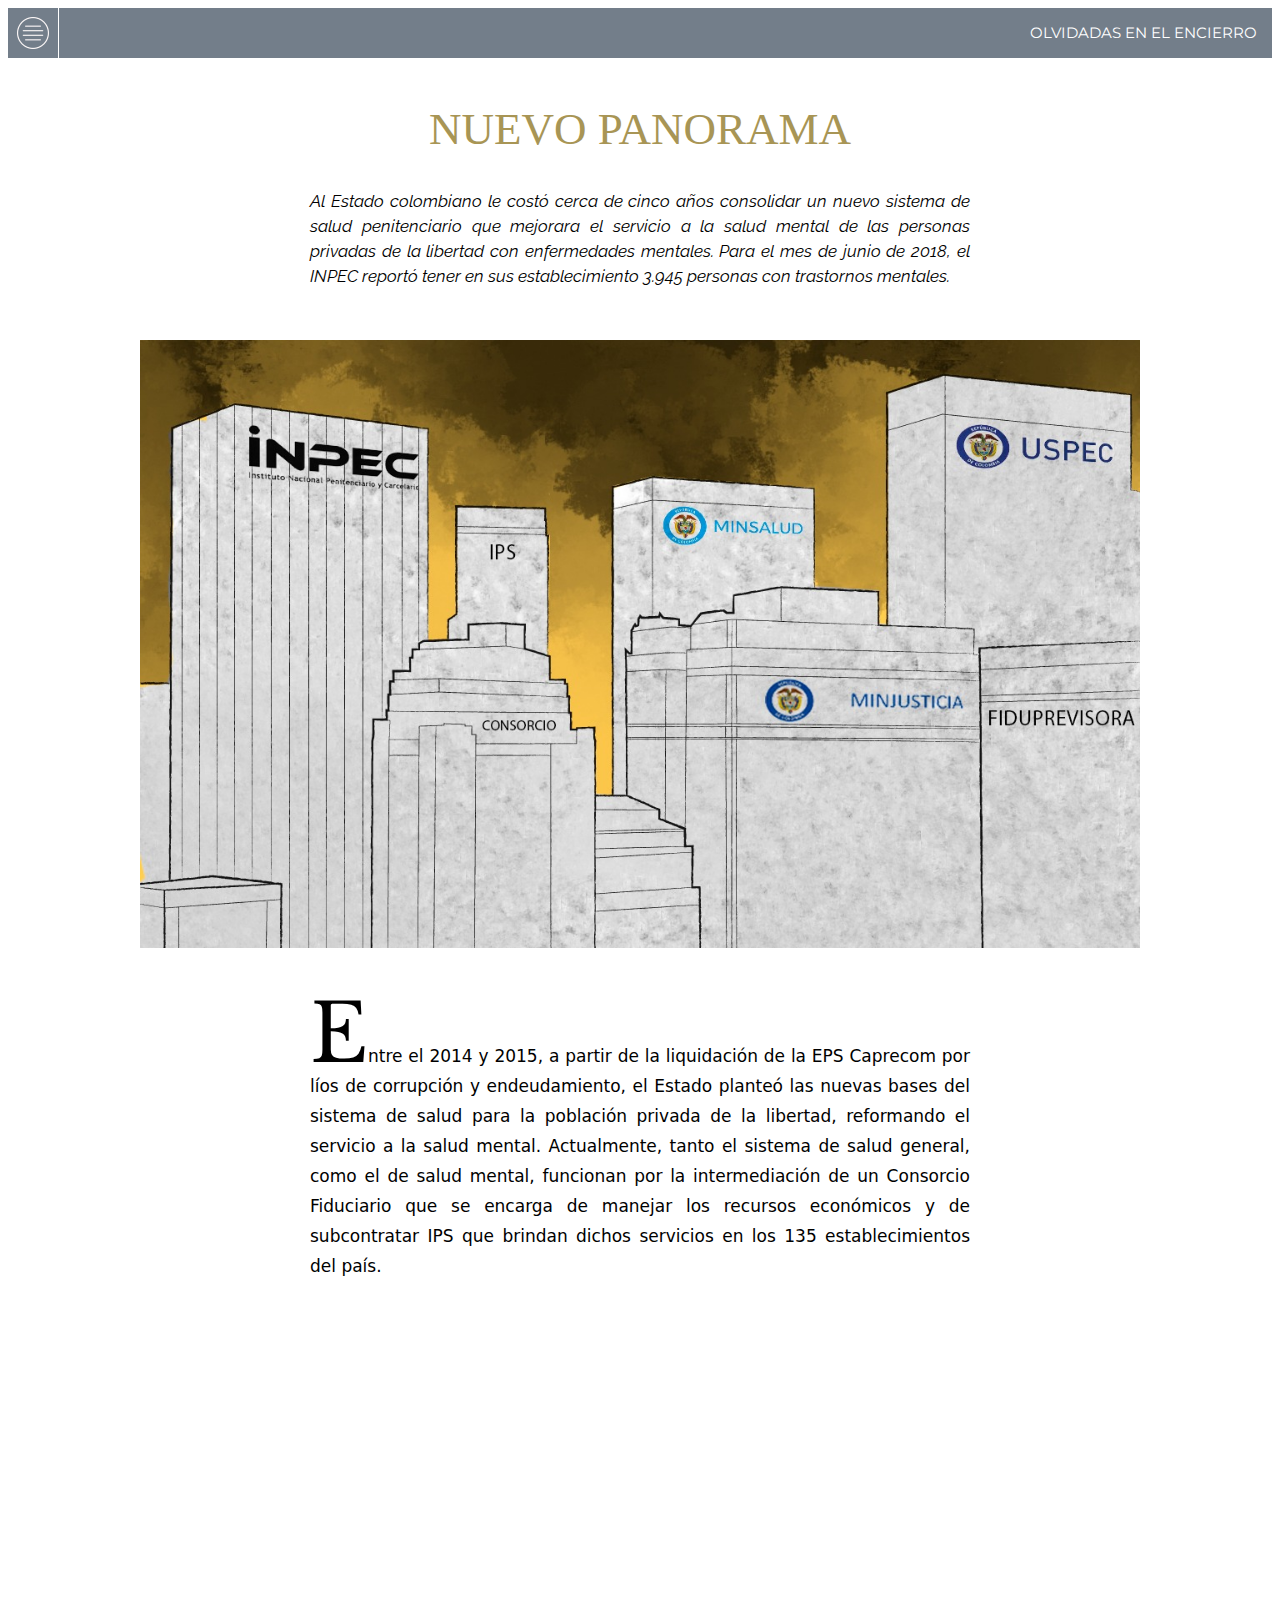
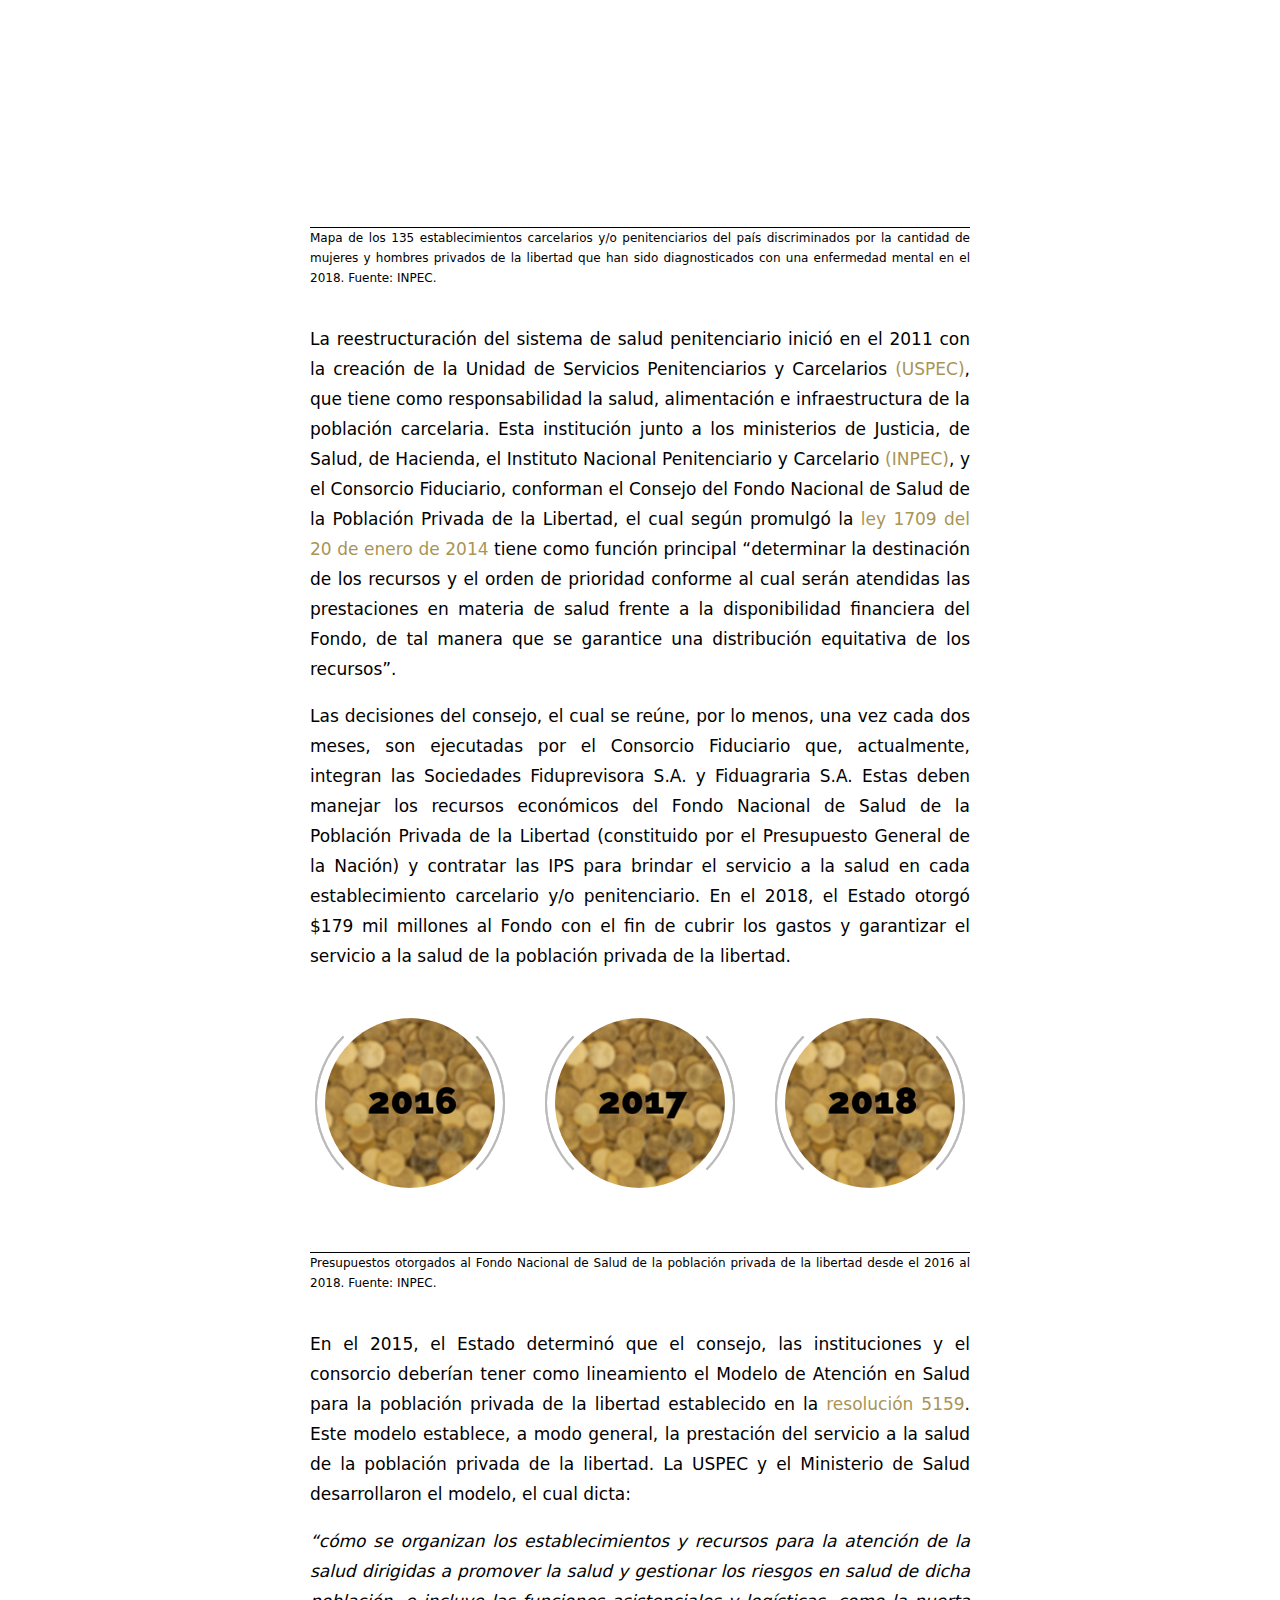
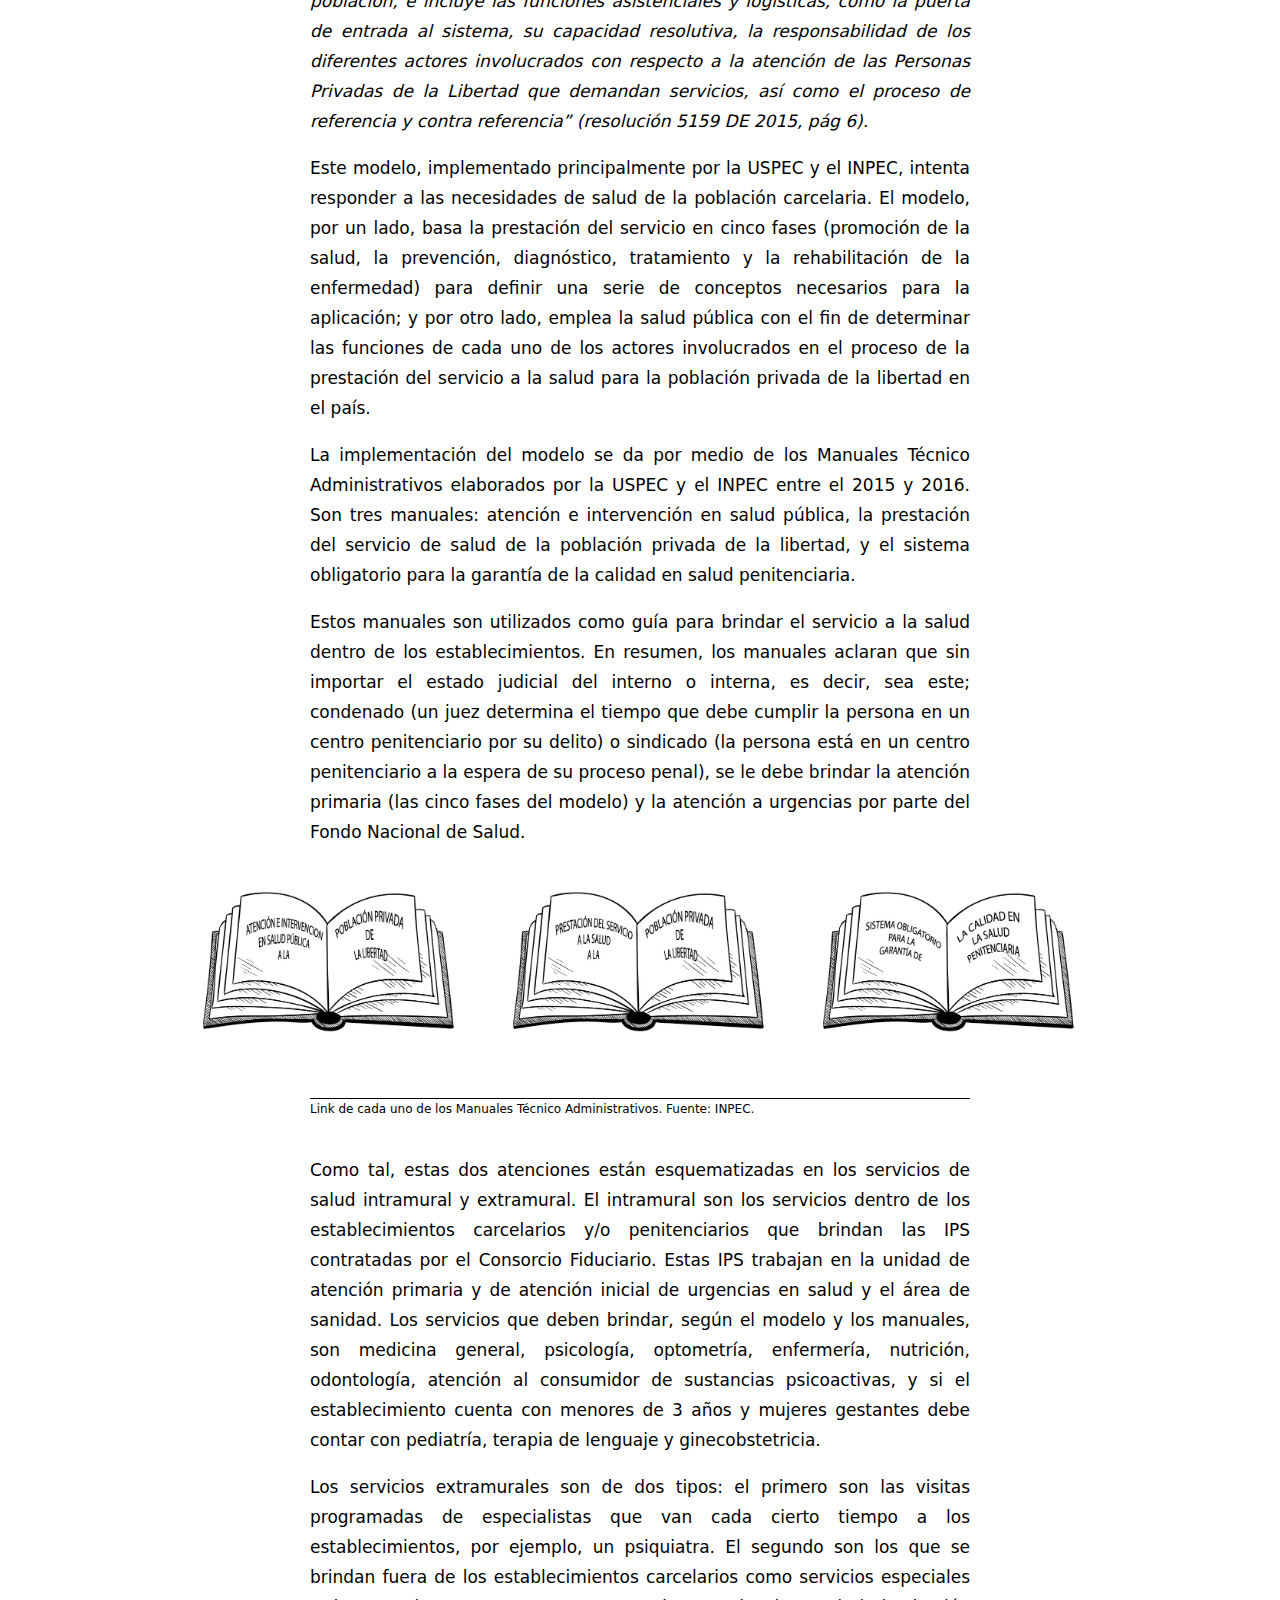
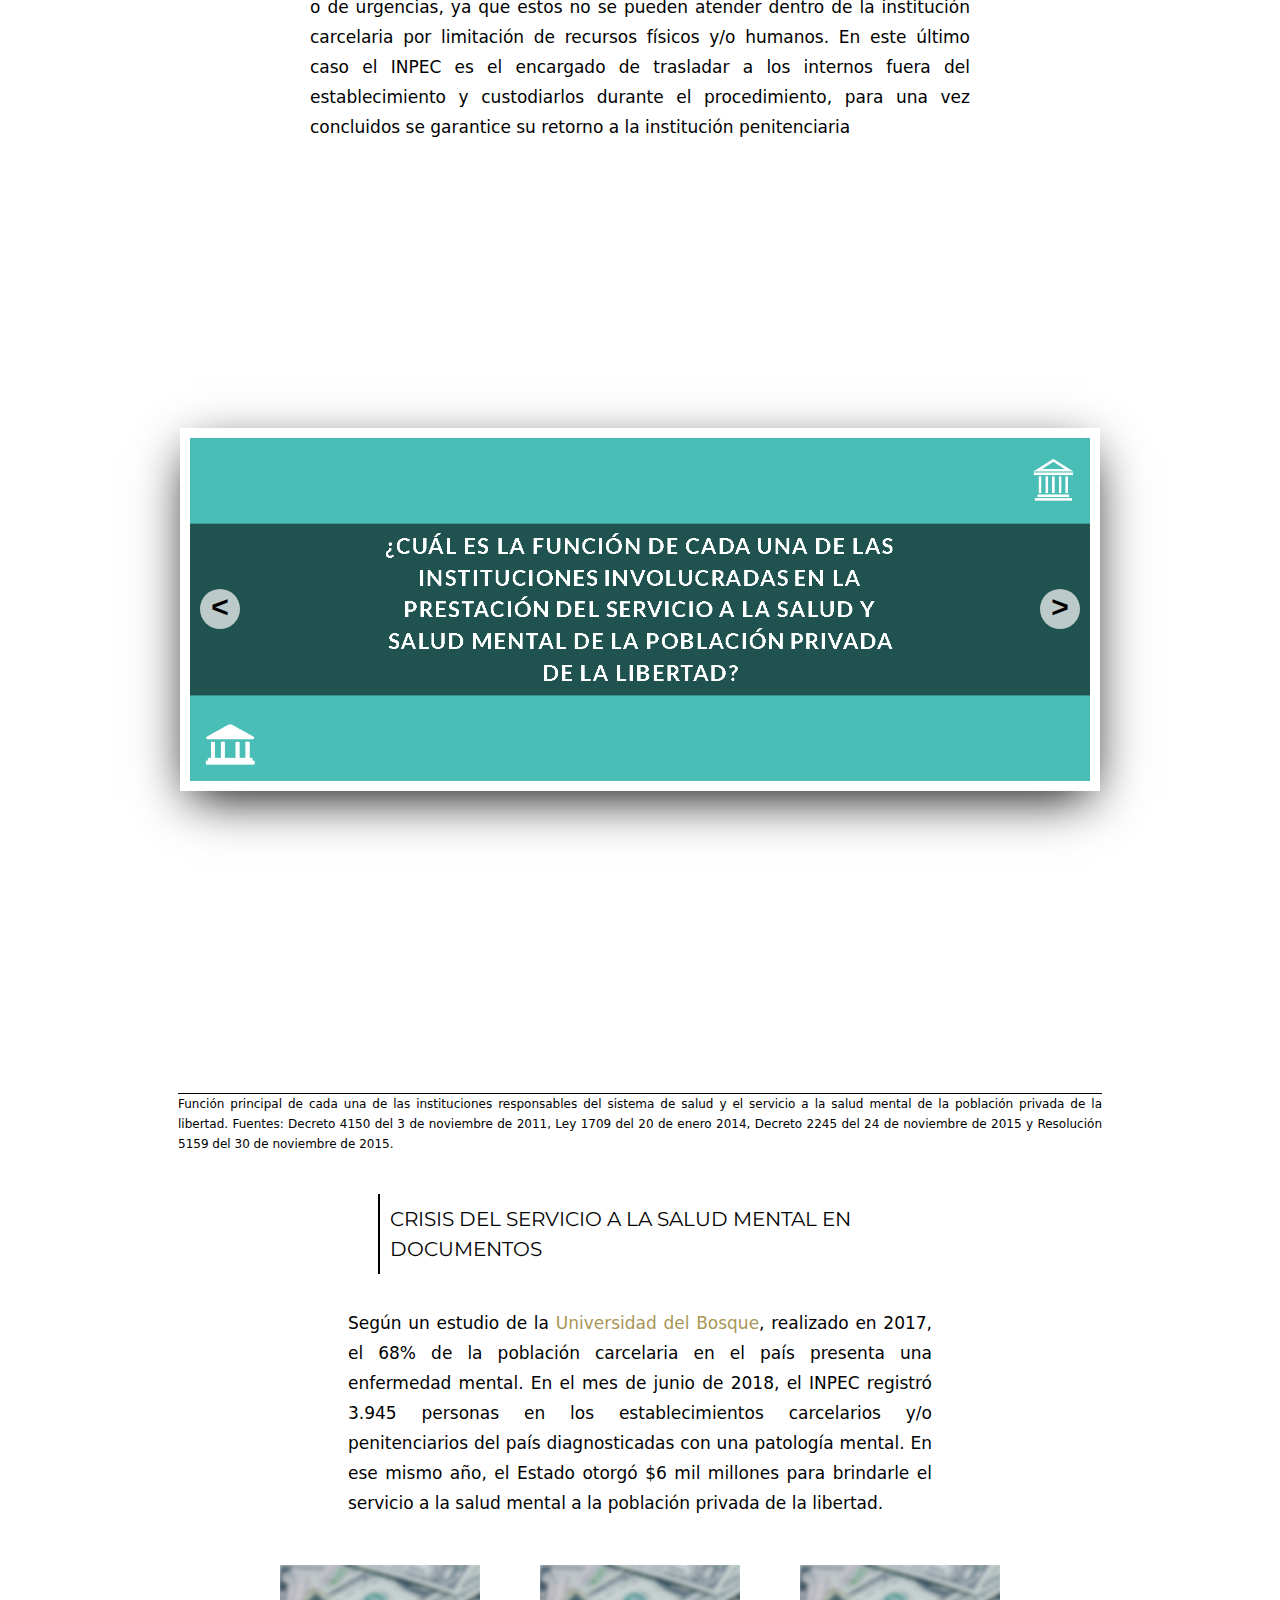
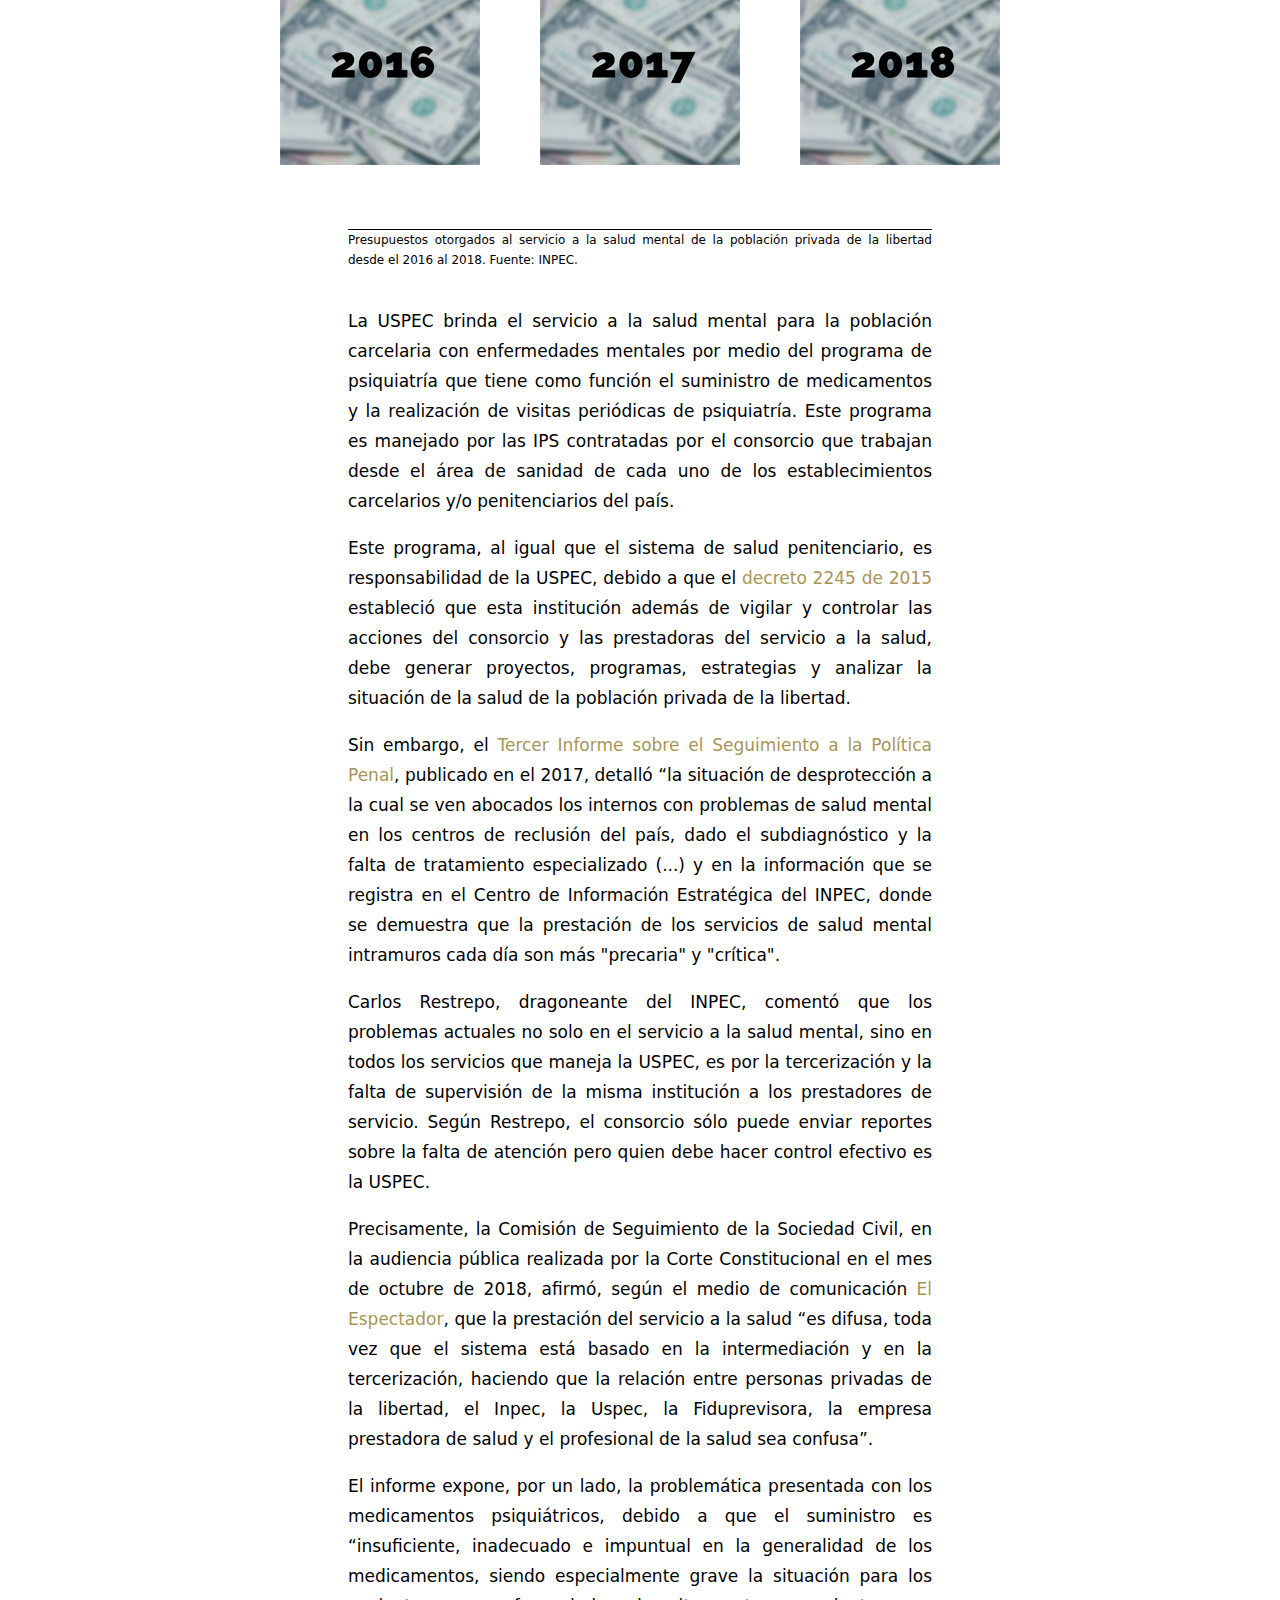
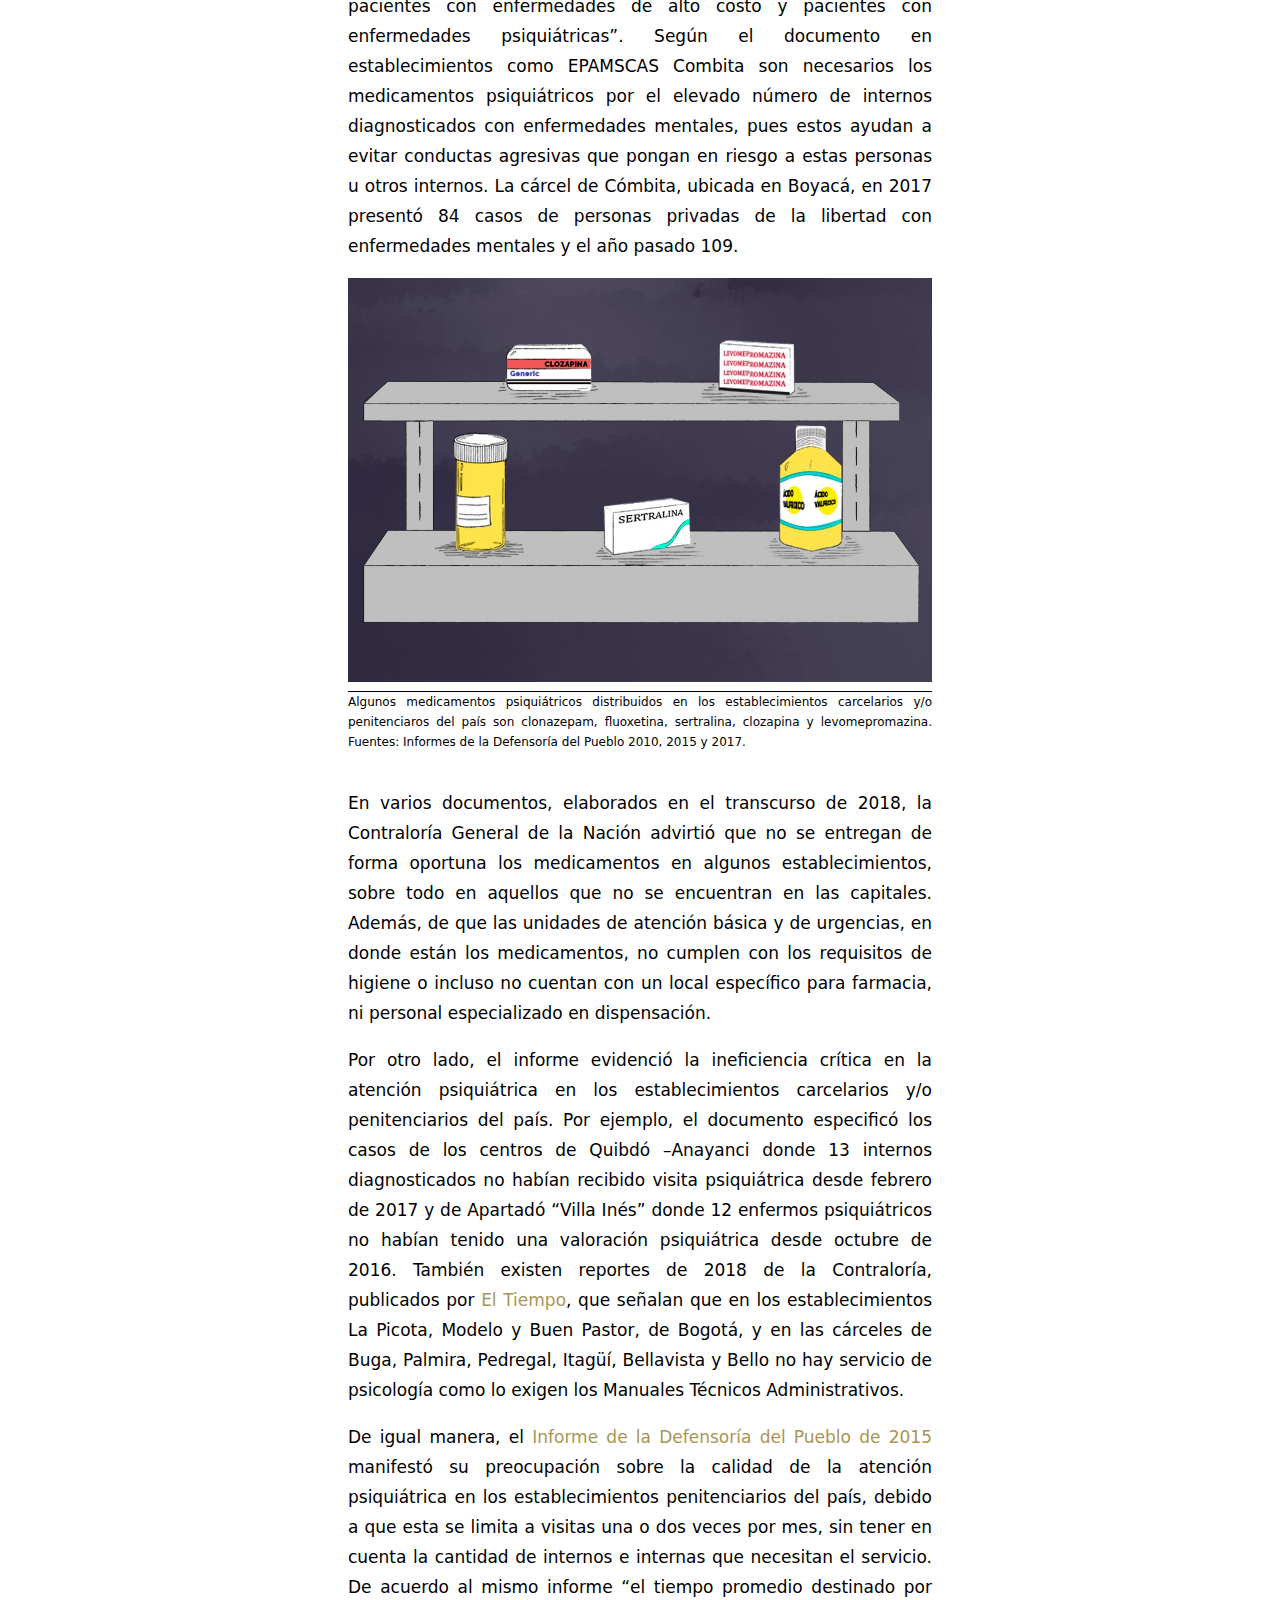
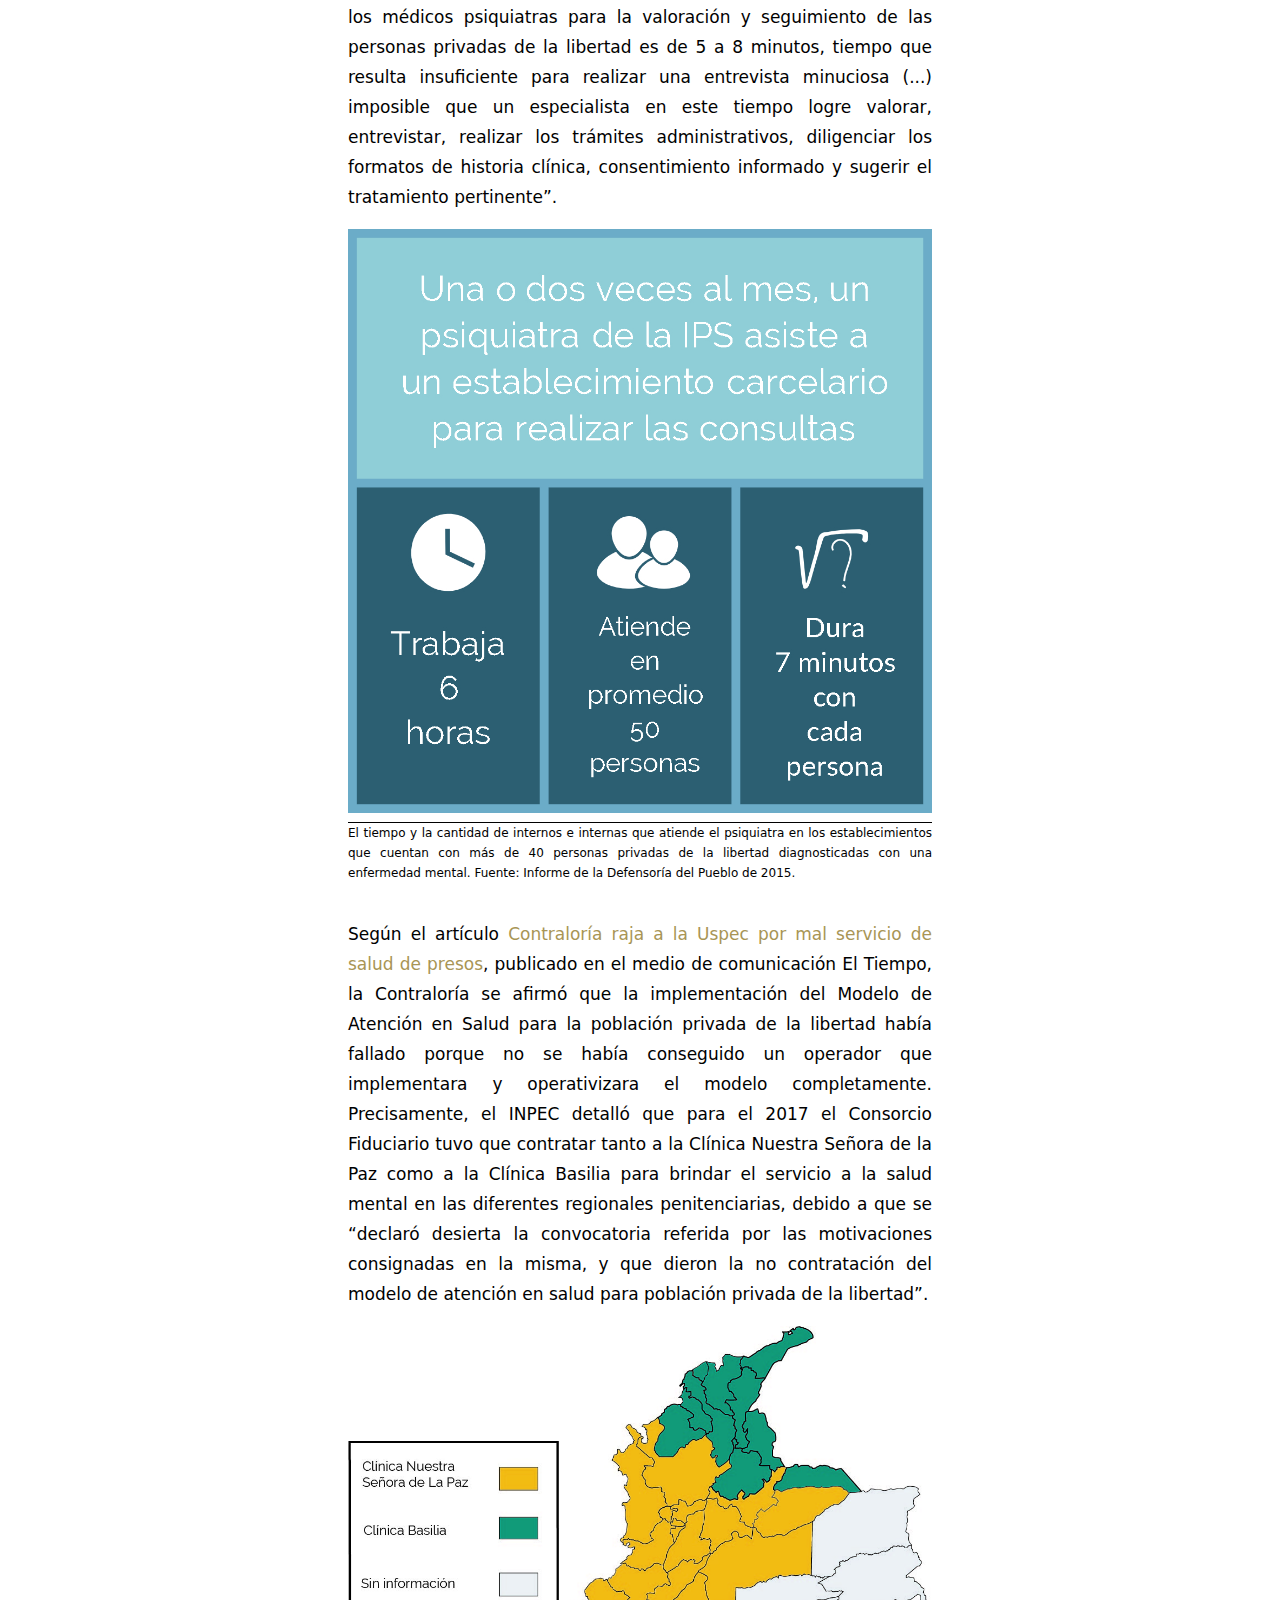
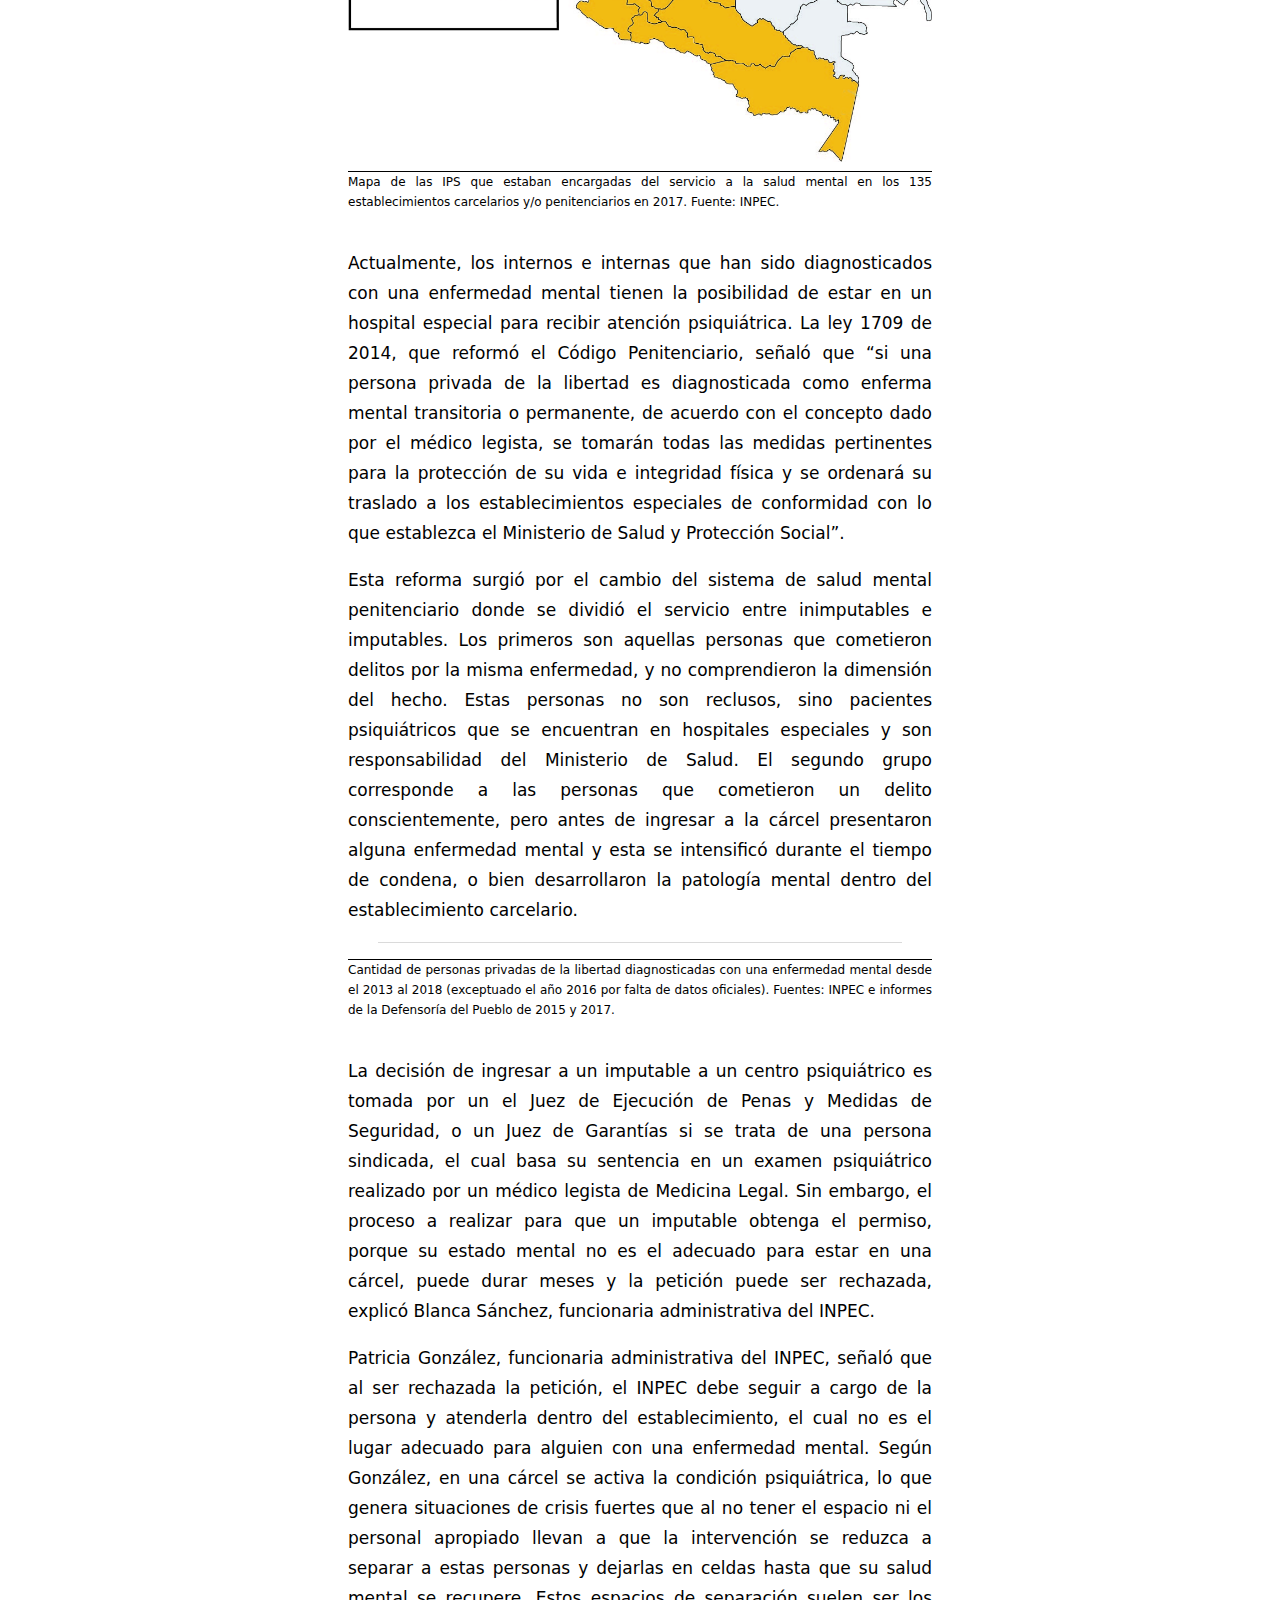
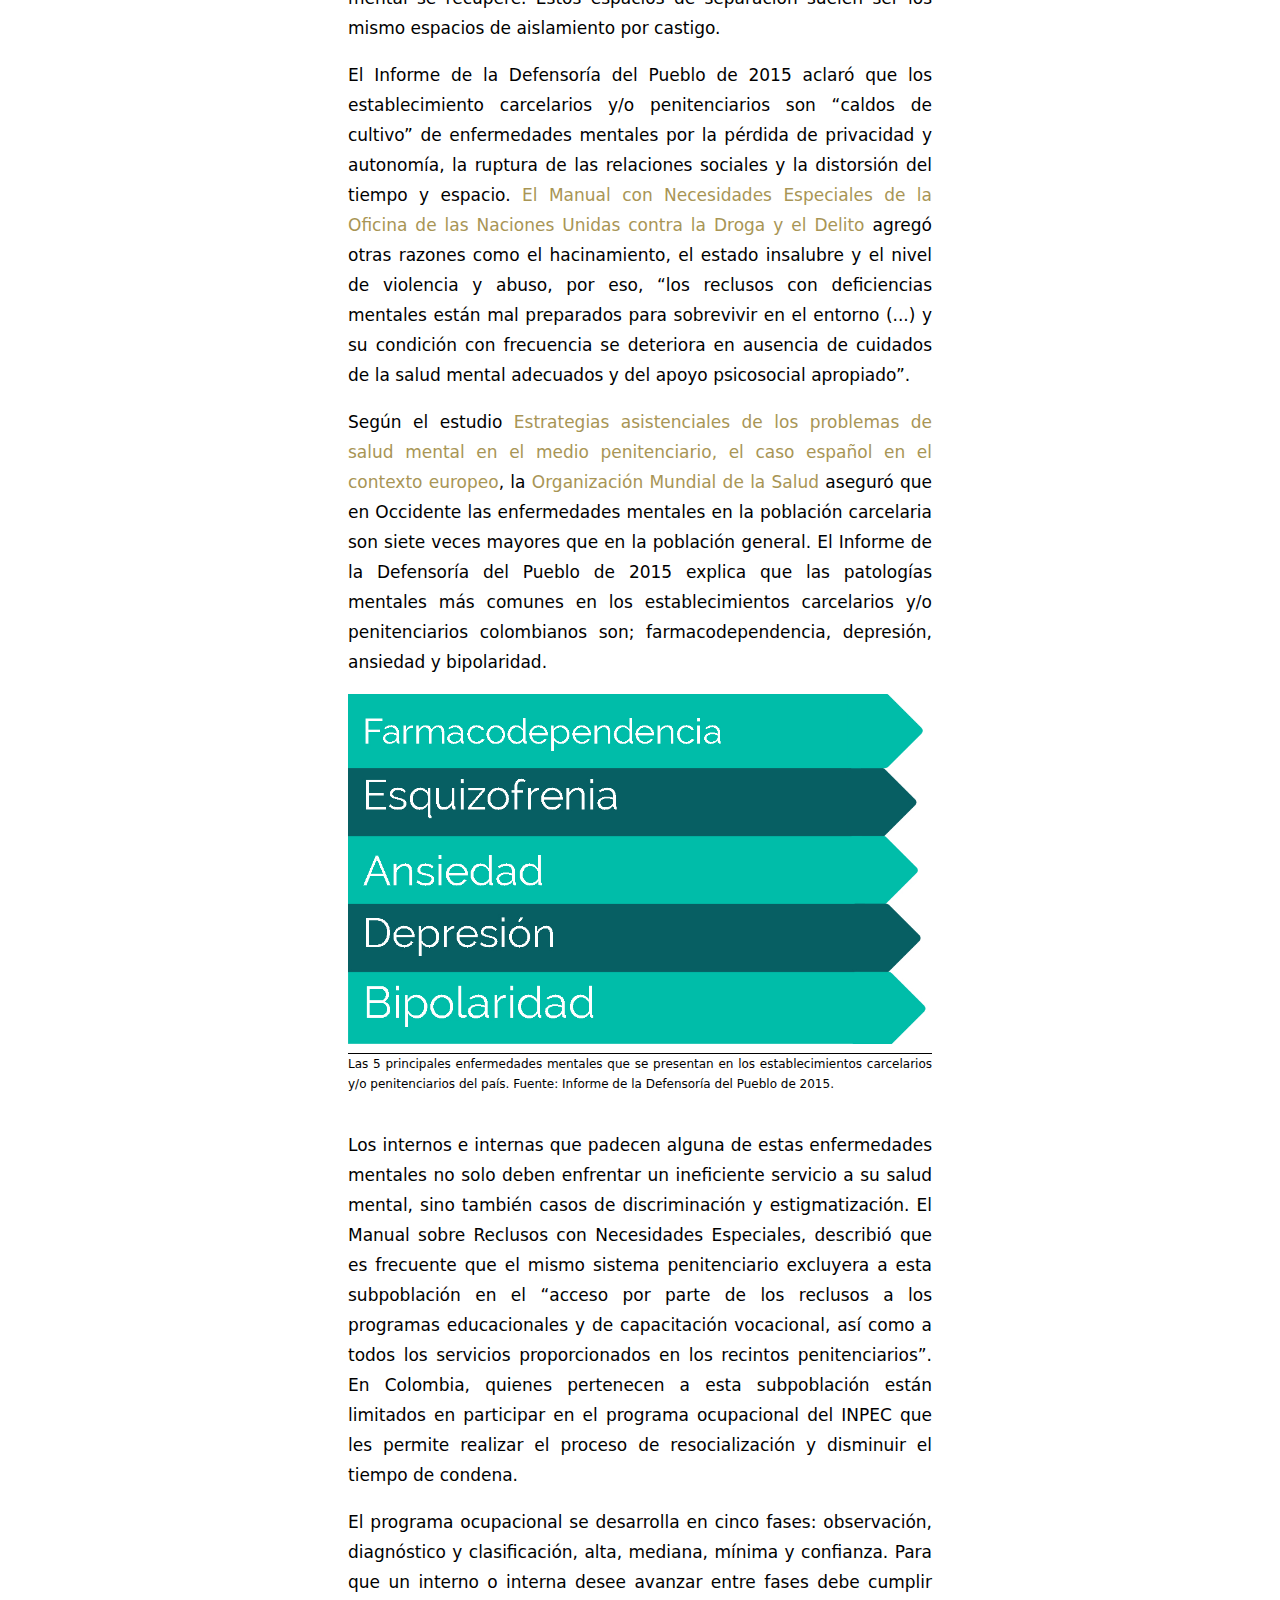
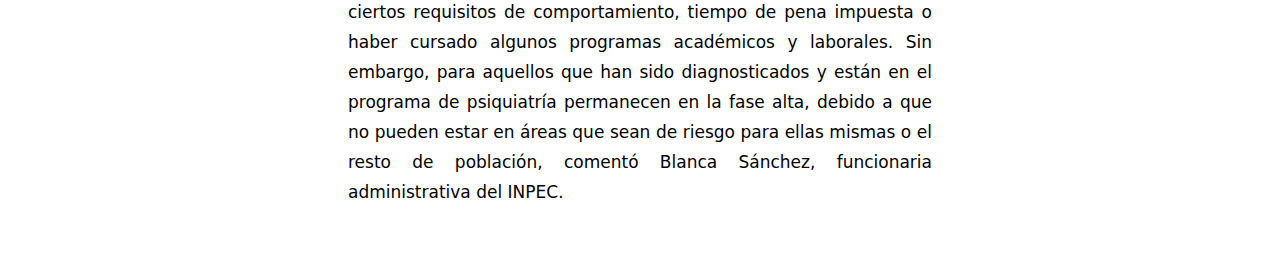
==== salud general.html @ 8229c2a4 "Tesis Ximena" ====
<!doctype html>
<html>
<head>
<script src="http://code.jquery.com/jquery-1.11.3.min.js"></script>
<link href="https://fonts.googleapis.com/css?family=Montserrat" rel="stylesheet">
<link href="https://fonts.googleapis.com/css?family=Lato" rel="stylesheet">
<link href="https://fonts.googleapis.com/css?family=Raleway" rel="stylesheet">
<link href="https://fonts.googleapis.com/css?family=Noto+Sans" rel="stylesheet">
<link href="https://fonts.googleapis.com/css?family=Libre+Baskerville" rel="stylesheet">
<meta charset="utf-8">
<meta name="viewport" content="width=device-width, initial-scale=1.0">

<title>salud general</title>
<style type="text/css">
.contenedor
{ width: 100%;
  max-width: 1000px;
  margin: 0 auto; 
	 }
	
header      
{ width: 100%;	
  background:#737E8A;}
	


#btn-menu 
{ display: none; }
	
header label 
{ display: block;
  width: 40px;
  height: 40px;
  padding: 5px; 
  border-right: 1px solid #fff;}
	
header label:hover 
{ cursor: pointer;
  background:rgba(0,0,0,0.3); }
	
.menu 
  { position: absolute; 
	background:#737E8A;
	width:99%;
	margin-left:-110%;
	transition: all 0.5s; }
	
 .menu ul
{   margin: 0;
	list-style: none;
	padding: 0;
    flex-direction: column;
	text-align:center;}
	
 .menu li a
  { font-family: 'Montserrat', sans-serif;
	font-size: 13px;
	display: block;
	text-align: justify;
	padding: 10px;
	color:#FFFFFF;
	text-decoration: none;
	border-top: 1px solid #fff;}
			
 #btn-menu:checked ~ .menu
  { margin: 0;}	
	
#titulo 
{ 
  font-family: 'Montserrat', sans-serif;
  font-size: 15px;
  float:right;
  padding: 15px;
}
	
	
#titulo_apartado {font-family: 'Noto Serif', serif;
	              font-size: 45px; 
	              color:#A89555;
	              text-align: center;
	              margin-top: 1em;
	              margin-left: 1em;
	              margin-right: 1em;
	             }	
	
#subtitulo {font-family: 'Montserrat', sans-serif;
	        font-size: 20px;
            text-align: left;
	        border-left: solid 2px ;
	        border-color: black;
	        padding: 10px;
	        margin-top: 2em;
	        margin-left: 10em;
	        margin-right: 10em;}
	
	
#lead { margin-top: 2em;
	   font-family: 'Raleway', sans-serif; 
	    text-align: justify;
	    font-size: 17px;
	    line-height: 25px;
	    margin-left: 10em;
	    margin-right: 10em; 
	    padding-bottom: 3em;}	
	
.parrafos { margin-top: 2em;
           font-family:Lucida Grande, Lucida Sans Unicode, Lucida Sans, DejaVu Sans, Verdana," sans-serif";
	       font-size: 17px;
		   text-align: justify;
	       line-height: 30px;
	       margin-left: 10em;
	       margin-right: 10em; }
	
	
p.primera-letra::first-letter { font-size: 80px; 
	                            font-family: 'Libre Baskerville', serif;
	                            line-height: 0; }
	
	
.pie_pagina { font-family:Lucida Grande, Lucida Sans Unicode, Lucida Sans, DejaVu Sans, Verdana," sans-serif";
	          font-size: 12px;
	          border-top:  solid 1px;
	          line-height: 20px;
	          margin-bottom: 3em;
	        }	
	
	
#fondo .contenedor { display: flex; justify-content: center; flex-wrap: wrap;}	
.fondo {
  position: relative;
  display: inline-block;
  margin: 20px;
  max-width: 190px;
  width: 100%;
  color: #bbb;
  font-size: 16px;
  box-shadow: none !important;
  -webkit-transform: translateZ(0);
  transform: translateZ(0);
}

.fondo *,
.fondo:before,
.fondo:after {
  -webkit-box-sizing: border-box;
  box-sizing: border-box;
  -webkit-transition: all 0.3s linear;
  transition: all 0.3s linear;
}

.fondo:before,
.fondo:after {
  -webkit-box-sizing: border-box;
  box-sizing: border-box;
  border-radius: 50%;
  content: '';
  position: absolute;
  top: 0px;
  bottom: 0px;
  left: 0px;
  right: 0px;
  z-index: -1;
  border: 2px solid #bbb;
  border-color: transparent #bbb;
}

.fondo img {
  max-width: 100%;
  backface-visibility: hidden;
  vertical-align: top;
  border-radius: 50%;
  padding: 10px;
}

.fondo figcaption {
  position: absolute;
  top: 5px;
  bottom: 5px;
  left: 5px;
  right: 5px;
  opacity: 0;
  background-color: rgba(0, 0, 0, 0.9);
  border-radius: 50%;
}

.fondo i {
  position: absolute;
  top: 50%;
  left: 50%;
  -webkit-transform: translate(-50%, -50%);
  transform: translate(-50%, -50%);
  font-size: 4em;
  z-index: 1;
}

.fondo a {
  position: absolute;
  top: 0;
  bottom: 0;
  left: 0;
  right: 0;
  z-index: 1;
}

.fondo:hover figcaption,
.fondo.hover figcaption {
  opacity: 1;
  -webkit-transform: translateX(0);
  transform: translateX(0);
}

.fondo:hover:before,
.fondo.hover:before,
.fondo:hover:after,
.fondo.hover:after {
  border-width: 10px;
}

.fondo:hover:before,
.fondo.hover:before {
  -webkit-transform: rotate(45deg);
  transform: rotate(45deg);
}

.fondo:hover:after,
.fondo.hover:after {
  -webkit-transform: rotate(-45deg);
  transform: rotate(-45deg);
}
	
	
#manuales .contenedor { display: flex; justify-content: center; flex-wrap: wrap;}
#manuales article { margin: 15px;}	
#manuales img { width: 100%; max-width: 280px;}	
	
#salud .contenedor { display: flex; justify-content: center; flex-wrap: wrap;}
#salud article { margin: 15px;}		
	
	
#salud_2016 { width: 200px;
              height: 200px;
	          margin: 15px;
              background: url("Imagenes/salud general/presupuesto_salud_2016_1.jpg") ;}
              #salud_2016:hover { background: url("Imagenes/salud general/presupuesto_salud_2016_2.jpg");}

#salud_2017 { width: 200px;
              height: 200px;
	          margin: 15px;
              background: url("Imagenes/salud general/presupuesto_salud_2017_1.jpg") ;}
              #salud_2017:hover { background: url("Imagenes/salud general/presupuesto_salud_2017_2.jpg");}	
	
#salud_2018 { width: 200px;
              height: 200px;
	          margin: 15px;
              background: url("Imagenes/salud general/presupuesto_salud_2018_1.jpg") ;}
              #salud_2018:hover { background: url("Imagenes/salud general/presupuesto_salud_2018_2.jpg");}	





.c-slider { box-sizing: border-box;
  display: flex;
  min-height: 100vh;
  
}

.contenedor-slider {
  margin: auto;
  width: 85%;
  max-width: 900px;
  position: relative;
  overflow: hidden;
  box-shadow: 0 0 0 10px #fff,
 0 15px 50px;
}

.slider {
  display: flex;
  width: 700%;
}

.slider__section {
  width: 100%;
}

.slider__img {
  display: block;
  width: 100%;
  height: 100%;
}

.btn-prev, .btn-next {
  width: 40px;
  height: 40px;
  background: rgba(255, 255, 255, 0.7);
  position: absolute;
  top: 50%;
  transform: translateY(-50%);
  line-height: 40px;
  font-size: 30px;
  font-weight: bold;
  text-align: center;
  border-radius: 50%;
  font-family: monospace;
  cursor: pointer;
}

.btn-prev:hover, .btn-next:hover {
  background: white;
}

.btn-prev {
  left: 10px;
}

.btn-next {
  right: 10px;
}	
	

@media (max-width:700px)
{
.menu { width:96%;}	
.menu li a { padding:6px;}
	
#titulo_apartado {margin-left: 2em;
	              margin-right: 2em;}
	
#subtitulo {margin-left: 2em;
	        margin-right: 2em;  
	       }	
	
#lead {margin-left: 3em;
	   margin-right: 3em;}	
	
.parrafos{margin-left: 3em;
	       margin-right: 3em;}	
	
	
	
}	
			
</style>		
</head>

	
	
	
	
	
<body>
<header> 
	
<div id="titulo"><a href="intro.html" style="color: white;	
  text-decoration: none;">OLVIDADAS EN EL ENCIERRO</a>
	</div>
<input type="checkbox" id="btn-menu">
 <label for="btn-menu"><img src="Imagenes/menu.png" style="margin-left: 4px; margin-top: 4px;"></label>	
 <nav class="menu">
	 <ul>
		 <li><a href="salud general.html">NUEVO PANORAMA</a></li>
		 <li><a href="salud pedregal.html">DOBLE CONDENA</a></li>
		 <li><a href="mujeres.html">“AQUÍ HAY SERES HUMANOS”</a></li> 
	</ul>	   
</nav>
</header>


<div class="contenedor">
	
<div id="titulo_apartado">
NUEVO PANORAMA
</div>	

	
<div id="lead">
<i> Al Estado colombiano le costó cerca de cinco años consolidar un nuevo sistema de salud penitenciario que mejorara el servicio a la salud mental de las personas privadas de la libertad con enfermedades mentales. Para el mes de junio de 2018, el INPEC reportó tener en sus establecimiento 3.945 personas con trastornos mentales.</i>	
</div>	

<img src="Imagenes/salud general/portada (2).jpeg" width="100%" style="margin-bottom: 3em;">
	
	
<div class="parrafos">
<p class="primera-letra">Entre el 2014 y 2015, a partir de la liquidación de la EPS Caprecom por líos de corrupción y endeudamiento, el Estado planteó las nuevas bases del sistema de salud para la población privada de la libertad, reformando el servicio a la salud mental. Actualmente, tanto el sistema de salud general, como el de salud mental, funcionan por la intermediación de un Consorcio Fiduciario que se encarga de manejar los recursos económicos y de subcontratar IPS que brindan dichos servicios en los 135 establecimientos del país.</p>


<iframe width="100%" height="520" frameborder="0" src="https://lauraximena2437.carto.com/builder/f542b5a4-943f-4fd4-b947-a4be7c03c995/embed" allowfullscreen webkitallowfullscreen mozallowfullscreen oallowfullscreen msallowfullscreen></iframe>

<div class="pie_pagina">
   Mapa de los 135 establecimientos carcelarios y/o penitenciarios del país discriminados por la cantidad de mujeres y hombres privados de la libertad que han sido diagnosticados con una enfermedad mental en el 2018. Fuente: INPEC.	
</div>

<p>La reestructuración del sistema de salud penitenciario inició en el 2011 con la creación de la Unidad de Servicios Penitenciarios y Carcelarios <a href="https://www.uspec.gov.co/" target="_blank" style="color: #A89555; text-decoration: none;" >(USPEC)</a>, que tiene como responsabilidad la salud, alimentación e infraestructura de la población carcelaria. Esta institución junto a los ministerios de Justicia, de Salud, de Hacienda, el Instituto Nacional Penitenciario y Carcelario <a href="http://www.inpec.gov.co/" target="_blank" style="color:#A89555; text-decoration: none;">(INPEC)</a>, y el Consorcio Fiduciario, conforman el Consejo del Fondo Nacional de Salud de la Población Privada de la Libertad, el cual según promulgó la <a href="http://www.funcionpublica.gov.co/eva/gestornormativo/norma.php?i=56484" target="_blank" style="color: #A89555; text-decoration: none;">ley 1709 del 20 de enero de 2014</a> tiene como función principal “determinar la destinación de los recursos y el orden de prioridad conforme al cual serán atendidas las prestaciones en materia de salud frente a la disponibilidad financiera del Fondo, de tal manera que se garantice una distribución equitativa de los recursos”.</p>
		
<p>Las decisiones del consejo, el cual se reúne, por lo menos, una vez cada dos meses, son ejecutadas por el Consorcio Fiduciario que, actualmente, integran las Sociedades Fiduprevisora S.A. y Fiduagraria S.A. Estas deben manejar los recursos económicos del Fondo Nacional de Salud de la Población Privada de la Libertad (constituido por el Presupuesto General de la Nación) y contratar las IPS para brindar el servicio a la salud en cada establecimiento carcelario y/o penitenciario. En el 2018, el Estado otorgó $179 mil millones al Fondo con el fin de cubrir los gastos y garantizar el servicio a la salud de la población privada de la libertad.</p>
</div>



<section id="fondo">
<div class="contenedor">
<figure class="fondo">
  <img src="Imagenes/salud general/presupuesto_fondo_2016_1.jpg" alt="sq-sample14" />
  <figcaption><img src="Imagenes/salud general/presupuesto_fondo_2016_2.jpg"></figcaption>
</figure>
<figure class="fondo"><img src="Imagenes/salud general/presupuesto_fondo_2017_1.jpg" alt="sq-sample19" />
  <figcaption><img src="Imagenes/salud general/presupuesto_fondo_2017_2.jpg"></figcaption>
</figure>
<figure class="fondo"><img src="Imagenes/salud general/presupuesto_fondo_2018_1.jpg" alt="sq-sample20" />
  <figcaption><img src="Imagenes/salud general/presupuesto_fondo_2018_2.jpg"></figcaption>
</figure>
</div>		
</section>	
																									
<div class="parrafos">
<div class="pie_pagina">
	Presupuestos otorgados al Fondo Nacional de Salud de la población privada de la libertad desde el 2016 al 2018. Fuente: INPEC.
</div>																									
																									
																										
																											
															
				
<p>En el 2015, el Estado determinó que el consejo, las instituciones y el consorcio deberían tener como lineamiento el Modelo de Atención en Salud para la población privada de la libertad establecido en la <a href="https://www.minsalud.gov.co/sites/rid/Lists/BibliotecaDigital/RIDE/DE/DIJ/resolucion-5159-de-2015.pdf" target="_blank" style="color: #A89555; text-decoration: none;">resolución 5159</a>. Este modelo establece, a modo general, la prestación del servicio a la salud de la población privada de la libertad. La USPEC y el Ministerio de Salud desarrollaron el modelo, el cual dicta:</p>	

<p><i>“cómo se organizan los establecimientos y recursos para la atención de la salud dirigidas a promover la salud y gestionar los riesgos en salud de dicha población, e incluye las funciones asistenciales y logísticas, como la puerta de entrada al sistema, su capacidad resolutiva, la responsabilidad de los diferentes actores involucrados con respecto a la atención de las Personas Privadas de la Libertad que demandan servicios, así como el proceso de referencia y contra referencia” (resolución 5159 DE 2015, pág 6).</i></p>
		

<p>Este modelo, implementado principalmente por la USPEC y el INPEC, intenta responder a las necesidades de salud de la población carcelaria. El modelo, por un lado, basa la prestación del servicio en cinco fases (promoción de la salud, la prevención, diagnóstico, tratamiento y la rehabilitación de la enfermedad) para definir una serie de conceptos necesarios para la aplicación; y por otro lado, emplea la salud pública con el fin de determinar las funciones de cada uno de los actores involucrados en el proceso de la prestación del servicio a la salud para la población privada de la libertad en el país.</p>	
	
<p>La implementación del modelo se da por medio de los Manuales Técnico Administrativos elaborados por la USPEC y el INPEC entre el 2015 y 2016. Son tres manuales: atención e intervención en salud pública, la prestación del servicio de salud de la población privada de la libertad, y el sistema obligatorio para la garantía de la calidad en salud penitenciaria.</p>	
	
<p>Estos manuales son utilizados como guía para brindar el servicio a la salud dentro de los establecimientos. En resumen, los manuales aclaran que sin importar el estado judicial del interno o interna, es decir, sea este; condenado (un juez determina el tiempo que debe cumplir la persona en un centro penitenciario por su delito) o sindicado (la persona está en un centro penitenciario a la espera de su proceso penal), se le debe brindar la atención primaria (las cinco fases del modelo) y la atención a urgencias por parte del Fondo Nacional de Salud.</p>	

</div>

<section id="manuales">
<div class="contenedor">
<article>
<a href="https://www.minsalud.gov.co/sites/rid/Lists/BibliotecaDigital/RIDE/INEC/IGUB/uspec-manual-tecnico-administrativo-servicio-salud.pdf" target="_blank"><img src="Imagenes/salud general/Manual 1.jpeg"></a>
</article>
<article>
<a href="https://www.minsalud.gov.co/sites/rid/Lists/BibliotecaDigital/RIDE/INEC/IGUB/uspec-manual-tecnico-atencion-salud-publica.pdf" target="_blank"><img src="Imagenes/salud general/Manual 2.jpeg"></a>
</article>
<article>
<a href="https://www.minsalud.gov.co/sites/rid/Lists/BibliotecaDigital/RIDE/INEC/IGUB/uspec-manual-tecnico-administrativo-sogc.pdf" target="_blank"><img src="Imagenes/salud general/Manual 3.jpeg"></a>		
</article>	
</div>		
</section>

<div class="parrafos">
<div class="pie_pagina">
	Link de cada uno de los Manuales Técnico Administrativos. Fuente: INPEC.
</div>

	
<p>Como tal, estas dos atenciones están esquematizadas en los servicios de salud intramural y extramural. El intramural son los servicios dentro de los establecimientos carcelarios y/o penitenciarios que brindan las IPS contratadas por el Consorcio Fiduciario. Estas IPS trabajan en la unidad de atención primaria y de atención inicial de urgencias en salud y el área de sanidad. Los servicios que deben brindar, según el modelo y los manuales, son medicina general, psicología, optometría, enfermería, nutrición, odontología, atención al consumidor de sustancias psicoactivas, y si el establecimiento cuenta con menores de 3 años y mujeres gestantes debe contar con pediatría, terapia de lenguaje y ginecobstetricia.</p>
	
<p>Los servicios extramurales son de dos tipos: el primero son las visitas programadas de especialistas que van cada cierto tiempo a los establecimientos, por ejemplo, un psiquiatra. El segundo son los que se brindan fuera de los establecimientos carcelarios como servicios especiales o de urgencias, ya que estos no se pueden atender dentro de la institución carcelaria por limitación de recursos físicos y/o humanos. En este último caso el INPEC es el encargado de trasladar a los internos fuera del establecimiento y custodiarlos durante el procedimiento, para una vez concluidos se garantice su retorno a la institución penitenciaria</p>	
</div>	
</div>


<div class="c-slider">
<div id="contenedor-slider" class="contenedor-slider">
 <div id="slider" class="slider">
    <section class="slider__section"><img src="Imagenes/salud general/1.jpg" class="slider__img"></section>
    <section class="slider__section"><img src="Imagenes/salud general/2.uspec.jpg" class="slider__img"></section>
    <section class="slider__section"><img src="Imagenes/salud general/3.inpec.jpg" class="slider__img"></section>
    <section class="slider__section"><img src="Imagenes/salud general/4.Salud.jpg" class="slider__img"></section>
    <section class="slider__section"><img src="Imagenes/salud general/5.justicia.jpg" class="slider__img"></section>
    <section class="slider__section"><img src="Imagenes/salud general/6.consorcio.jpg" class="slider__img"></section>
	<section class="slider__section"><img src="Imagenes/salud general/7.IPS.jpg" class="slider__img"></section> 
  </div>
  <div id="btn-prev" class="btn-prev">&#60;</div>
  <div id="btn-next" class="btn-next">&#62;</div>
 </div>
</div>


<div class="parrafos">
<div class="pie_pagina">
	Función principal de cada una de las instituciones responsables del sistema de salud y el servicio a la salud mental de la población privada de la libertad. Fuentes: Decreto 4150 del 3 de noviembre de 2011, Ley 1709 del 20 de enero 2014, Decreto 2245 del 24 de noviembre de 2015 y Resolución 5159 del 30 de noviembre de 2015.
</div>



<div class="contenedor">
<div id="subtitulo">
CRISIS DEL SERVICIO A LA SALUD MENTAL EN DOCUMENTOS
</div>
	
<div class="parrafos">
<p>Según un estudio de la <a href="https://revistas.juanncorpas.edu.co/index.php/cartacomunitaria/article/view/85/73"target="_blank" style="color: #A89555; text-decoration: none;">Universidad del Bosque</a>, realizado en 2017, el 68% de la población carcelaria en el país presenta una enfermedad mental. En el mes de junio de 2018, el INPEC registró 3.945 personas en los establecimientos carcelarios y/o penitenciarios del país diagnosticadas con una patología mental. En ese mismo año, el Estado otorgó $6 mil millones para brindarle el servicio a la salud mental a la población privada de la libertad.</p>
</div>

<section id="salud">
<div class="contenedor">
<article>	
<div id="salud_2016"></div>
</article>
<article>
<div id="salud_2017"></div>
</article>
<article>								
<div id="salud_2018"></div>	
</article>
</div>		
</section>

<div class="parrafos">
<div class="pie_pagina">
	Presupuestos otorgados al servicio a la salud mental de la población privada de la libertad desde el 2016 al 2018. Fuente: INPEC.
</div>

	
<p>La USPEC brinda el servicio a la salud mental para la población carcelaria con enfermedades mentales por medio del  programa de psiquiatría que tiene como función el suministro de medicamentos y la realización de visitas periódicas de psiquiatría. Este programa es manejado por las IPS contratadas por el consorcio que trabajan desde el área de sanidad de cada uno  de los establecimientos carcelarios y/o penitenciarios del país.</p>
	
<p>Este programa, al igual que el sistema de salud penitenciario, es responsabilidad de la USPEC, debido a que el <a href="https://www.minjusticia.gov.co/Portals/0/Ministerio/decreto%20unico/%23%20decretos/13.DECRETO%202245%20DEL%2024%20DE%20NOVIEMBRE%20DE%202015.pdf" target="_blank" style="color: #A89555; text-decoration: none;">decreto 2245 de 2015</a> estableció que esta institución además de vigilar y controlar las acciones del consorcio y las prestadoras del servicio a la salud, debe generar proyectos, programas, estrategias y analizar la situación de la salud de la población privada de la libertad.</p>
	
<p>Sin embargo, el <a href="http://www.inpec.gov.co/documents/20143/282221/Tercer+informe+Sentencia+T-762+del+2015.pdf/38322c1c-158b-e73a-738a-11a9719b6c6c" target="_blank" style="color: #A89555; text-decoration: none;">Tercer Informe sobre el Seguimiento a la Política Penal</a>, publicado en el 2017,  detalló “la situación de desprotección a la cual se ven abocados los internos con problemas de salud mental en los centros de reclusión del país, dado el subdiagnóstico y la falta de tratamiento especializado (...) y en la información que se registra en el Centro de Información Estratégica del INPEC, donde se demuestra que la prestación de los servicios de salud mental intramuros cada día son más "precaria" y "crítica".</p>	

<p>Carlos Restrepo, dragoneante del INPEC, comentó que los problemas actuales no solo en el servicio a la salud mental, sino en todos los servicios que maneja la USPEC, es por la tercerización y la falta de supervisión de la misma institución a los prestadores de servicio. Según Restrepo, el consorcio sólo puede enviar reportes sobre la falta de atención pero quien debe hacer control efectivo es la USPEC.</p>
	
<p>Precisamente, la Comisión de Seguimiento de la Sociedad Civil, en la audiencia pública realizada por la Corte Constitucional en el mes de octubre de 2018, afirmó, según el medio de comunicación <a href="https://www.elespectador.com/noticias/judicial/ministerio-de-justicia-reconoce-falta-de-recursos-para-solucionar-crisis-carcelaria-articulo-820094" target="_blank" style="color: #A89555; text-decoration: none;">El Espectador</a>, que la prestación del servicio a la salud “es difusa, toda vez que el sistema está basado en la intermediación y en la tercerización, haciendo que la relación entre personas privadas de la libertad, el Inpec, la Uspec, la Fiduprevisora, la empresa prestadora de salud y el profesional de la salud sea confusa”.</p>
	
<p>El informe expone, por un lado, la problemática presentada con los medicamentos psiquiátricos, debido a que el suministro es “insuficiente, inadecuado e impuntual en la generalidad de los medicamentos, siendo especialmente grave la situación para los pacientes con enfermedades de alto costo y pacientes con enfermedades psiquiátricas”. Según el documento en establecimientos como EPAMSCAS Combita son necesarios los medicamentos psiquiátricos por el elevado número de internos diagnosticados con enfermedades mentales, pues estos ayudan a evitar conductas agresivas que pongan en riesgo a estas personas u otros internos. La cárcel de Cómbita, ubicada en Boyacá, en 2017 presentó 84 casos de personas privadas de la libertad con enfermedades mentales y el año pasado 109.</p>	

<img src="Imagenes/salud general/Estante medicamentos.jpeg" width="100%">

<div class="pie_pagina">
Algunos medicamentos psiquiátricos distribuidos en los establecimientos carcelarios y/o penitenciaros del país son clonazepam, fluoxetina, sertralina, clozapina y levomepromazina. Fuentes: Informes de la Defensoría del Pueblo 2010, 2015 y 2017. 
</div>
	
<p>En varios documentos, elaborados en el transcurso de 2018, la Contraloría General de la Nación advirtió que no se entregan de forma oportuna los medicamentos en algunos establecimientos, sobre todo en aquellos que no se encuentran en las capitales. Además, de que las unidades de atención básica y de urgencias, en donde están los medicamentos, no cumplen con los requisitos de higiene o incluso no cuentan con un local específico para farmacia, ni personal especializado en dispensación.</p>
	
<p>Por otro lado, el informe evidenció la ineficiencia crítica en la atención psiquiátrica en los establecimientos carcelarios y/o penitenciarios del país. Por ejemplo, el documento especificó los casos de los centros de Quibdó –Anayanci donde 13 internos diagnosticados no habían recibido visita psiquiátrica desde febrero de 2017 y de Apartadó “Villa Inés” donde 12 enfermos psiquiátricos no habían tenido una valoración psiquiátrica desde octubre de 2016. También existen reportes de 2018 de la Contraloría, publicados por <a href="https://www.eltiempo.com/justicia/investigacion/contraloria-raja-a-la-uspec-por-mal-servicio-de-salud-de-presos-168434" target="_blank" style="color: #A89555; text-decoration: none;">El Tiempo</a>, que señalan que en los establecimientos La Picota, Modelo y Buen Pastor, de Bogotá, y en las cárceles de Buga, Palmira, Pedregal, Itagüí, Bellavista y Bello no hay servicio de psicología como lo exigen los Manuales Técnicos Administrativos.</p>
	
<p>De igual manera, el <a href="http://www.defensoria.gov.co/public/pdf/01/Atencion-en-salud-mental-2015.pdf" target="_blank" style="color: #A89555; text-decoration: none;">Informe de la Defensoría del Pueblo de 2015</a> manifestó su preocupación sobre la calidad de la atención psiquiátrica en los establecimientos penitenciarios del país, debido a que esta se limita a visitas una o dos veces por mes, sin tener en cuenta la cantidad de internos e internas que necesitan el servicio. De acuerdo al mismo informe “el tiempo promedio destinado por los médicos psiquiatras para la valoración y seguimiento de las personas privadas de la libertad es de 5 a 8 minutos, tiempo que resulta insuficiente para realizar una entrevista minuciosa (...) imposible que un especialista en este tiempo logre valorar, entrevistar, realizar los trámites administrativos, diligenciar los formatos de historia clínica, consentimiento informado y sugerir el tratamiento pertinente”.</p>	

<img src="Imagenes/salud general/tiempo.jpg" width="100%">
	

<div class="pie_pagina">
	El tiempo y la cantidad de internos e internas que atiende el psiquiatra en los establecimientos que cuentan con más de 40 personas privadas de la libertad diagnosticadas con una enfermedad mental. Fuente: Informe de la Defensoría del Pueblo de 2015.
</div>	
	
<p>Según el artículo <a href="https://www.eltiempo.com/justicia/investigacion/contraloria-raja-a-la-uspec-por-mal-servicio-de-salud-de-presos-168434"target="_blank" style="color: #A89555; text-decoration: none;"> Contraloría raja a la Uspec por mal servicio de salud de presos</a>, publicado en el medio de comunicación El Tiempo, la Contraloría se afirmó que la implementación del Modelo de Atención en Salud para la población privada de la libertad había fallado porque no se había conseguido un operador que implementara y operativizara el modelo completamente. Precisamente, el INPEC detalló que para el 2017 el Consorcio Fiduciario tuvo que contratar tanto a la Clínica Nuestra Señora de la Paz como a la Clínica Basilia para brindar el servicio a la salud mental en las diferentes regionales penitenciarias, debido a que se “declaró desierta la convocatoria referida por las motivaciones consignadas en la misma, y que dieron la no contratación del modelo de atención en salud para población privada de la libertad”.</p>

<img src="Imagenes/salud general/mapa ips.jpg" width="100%">
	
<div class="pie_pagina">
	Mapa de las IPS que estaban encargadas del servicio a la salud mental en los 135 establecimientos carcelarios y/o penitenciarios en 2017. Fuente: INPEC.
</div>
	
<p>Actualmente, los internos e internas que han sido diagnosticados con una enfermedad mental tienen la posibilidad de estar en un hospital especial para recibir atención psiquiátrica. La ley 1709 de 2014, que reformó el Código Penitenciario, señaló que “si una persona privada de la libertad es diagnosticada como enferma mental transitoria o permanente, de acuerdo con el concepto dado por el médico legista, se tomarán todas las medidas pertinentes para la protección de su vida e integridad física y se ordenará su traslado a los establecimientos especiales de conformidad con lo que establezca el Ministerio de Salud y Protección Social”.</p>
	
<p>Esta reforma surgió por el cambio del sistema de salud mental penitenciario donde se dividió el servicio entre inimputables e imputables. Los primeros son aquellas personas que cometieron delitos por la misma enfermedad, y no comprendieron la dimensión del hecho. Estas personas no son reclusos, sino pacientes psiquiátricos que se encuentran en hospitales especiales y son responsabilidad del Ministerio de Salud. El segundo grupo corresponde a las personas que cometieron un delito conscientemente, pero antes de ingresar a la cárcel presentaron alguna enfermedad mental y esta se intensificó durante el tiempo de condena, o bien desarrollaron la patología mental dentro del establecimiento carcelario.</p>	

<div class="infogram-embed" data-id="b49e2fc5-abc1-4405-8987-c4e943c3c6d8" data-type="interactive" data-title="personas"></div><script>!function(e,t,s,i){var n="InfogramEmbeds",o=e.getElementsByTagName("script")[0],d=/^http:/.test(e.location)?"http:":"https:";if(/^\/{2}/.test(i)&&(i=d+i),window[n]&&window[n].initialized)window[n].process&&window[n].process();else if(!e.getElementById(s)){var r=e.createElement("script");r.async=1,r.id=s,r.src=i,o.parentNode.insertBefore(r,o)}}(document,0,"infogram-async","https://e.infogram.com/js/dist/embed-loader-min.js");</script><div style="padding:8px 0;font-family:Arial!important;font-size:13px!important;line-height:15px!important;text-align:center;border-top:1px solid #dadada;margin:0 30px"></div>

<div class="pie_pagina">
	Cantidad de personas privadas de la libertad diagnosticadas con una enfermedad mental desde el 2013 al 2018 (exceptuado el año 2016 por falta de datos oficiales). Fuentes: INPEC e informes de la Defensoría del Pueblo de 2015 y 2017.
</div>
	
<p>La decisión de ingresar a un imputable a un centro psiquiátrico es tomada por un el Juez de Ejecución de Penas y Medidas de Seguridad, o un Juez de Garantías si se trata de una persona sindicada, el cual basa su sentencia en un examen psiquiátrico realizado por un médico legista de Medicina Legal. Sin embargo, el proceso a realizar para que un imputable obtenga el permiso, porque su estado mental no es el adecuado para estar en una cárcel, puede durar meses y la petición puede ser rechazada, explicó Blanca Sánchez, funcionaria administrativa del INPEC.
</p>	
	
<p>Patricia González, funcionaria administrativa del INPEC, señaló que al ser rechazada la petición, el INPEC debe seguir a cargo de la persona y atenderla dentro del establecimiento, el cual no es el lugar adecuado para alguien con una enfermedad mental. Según González, en una cárcel se activa la condición psiquiátrica, lo que genera situaciones de crisis fuertes que al no tener el espacio ni el personal apropiado llevan a que la intervención se reduzca a separar a estas personas y dejarlas en celdas hasta que su salud mental se recupere. Estos espacios de separación suelen ser los mismo espacios de aislamiento por castigo. </p>
	
<p>El Informe de la Defensoría del Pueblo de 2015 aclaró que los establecimiento carcelarios y/o penitenciarios son “caldos de cultivo” de enfermedades mentales por la pérdida de privacidad y autonomía, la ruptura de las relaciones sociales y la distorsión del tiempo y espacio. <a href="https://www.unodc.org/documents/justice-and-prison-reform/MANUAL_RECLUSOS_CON_NECESIDADES_ESPECIALES_1.pdf" target="_blank" style="color: #A89555; text-decoration: none;">El Manual con Necesidades Especiales de la Oficina de las Naciones Unidas contra la Droga y el Delito</a> agregó otras razones como el hacinamiento, el estado insalubre y el nivel de violencia y abuso, por eso, “los reclusos con deficiencias mentales están mal preparados para sobrevivir en el entorno (...) y su condición con frecuencia se deteriora en ausencia de cuidados de la salud mental adecuados y del apoyo psicosocial apropiado”.</p>
	
<p>Según el estudio <a href="http://scielo.isciii.es/pdf/sanipe/v13n3/05_revision.pdf" target="_blank" style="color: #A89555; text-decoration: none;">Estrategias asistenciales de los problemas de salud mental en el medio penitenciario, el caso español en el contexto europeo</a>, la <a href="https://www.who.int/es" target="_blank" style="color: #A89555; text-decoration: none;">Organización Mundial de la Salud</a> aseguró que en Occidente las enfermedades mentales en la población carcelaria son siete veces mayores que en la población general. El Informe de la Defensoría del Pueblo de 2015 explica que las patologías mentales más comunes en los establecimientos carcelarios y/o penitenciarios colombianos son; farmacodependencia, depresión, ansiedad y bipolaridad.</p>	


<img src="Imagenes/salud general/enfermedades.jpg" width="100%" >
<div class="pie_pagina">
	Las 5 principales enfermedades mentales que se presentan en los establecimientos carcelarios y/o penitenciarios del país. Fuente: Informe de la Defensoría del Pueblo de 2015.
</div>


<p>Los internos e internas que padecen alguna de estas enfermedades mentales no solo deben enfrentar un ineficiente servicio a su salud mental, sino también casos de discriminación y estigmatización. El Manual sobre Reclusos con Necesidades Especiales, describió que es frecuente que el mismo sistema penitenciario excluyera a esta subpoblación en el “acceso por parte de los reclusos a los programas educacionales y de capacitación vocacional, así como a todos los servicios proporcionados en los recintos penitenciarios”. En Colombia, quienes pertenecen a esta subpoblación están limitados en participar en el programa ocupacional del INPEC que les permite realizar el proceso de resocialización y disminuir el tiempo de condena.</p>	
	
<p style="margin-bottom: 4em;">El programa ocupacional se desarrolla en cinco fases: observación, diagnóstico y clasificación, alta, mediana, mínima y confianza. Para que un interno o interna desee avanzar entre fases debe cumplir ciertos requisitos de comportamiento, tiempo de pena impuesta o haber cursado algunos programas académicos y laborales. Sin embargo, para aquellos que han sido diagnosticados y están en el programa de psiquiatría permanecen en la fase alta, debido a que no pueden estar en áreas que sean de riesgo para ellas mismas o el resto de población, comentó Blanca Sánchez, funcionaria administrativa del INPEC.
</p>	
		
</div>	
</div>
</div>
<script src="slider.js"></script>	
</body>
</html>
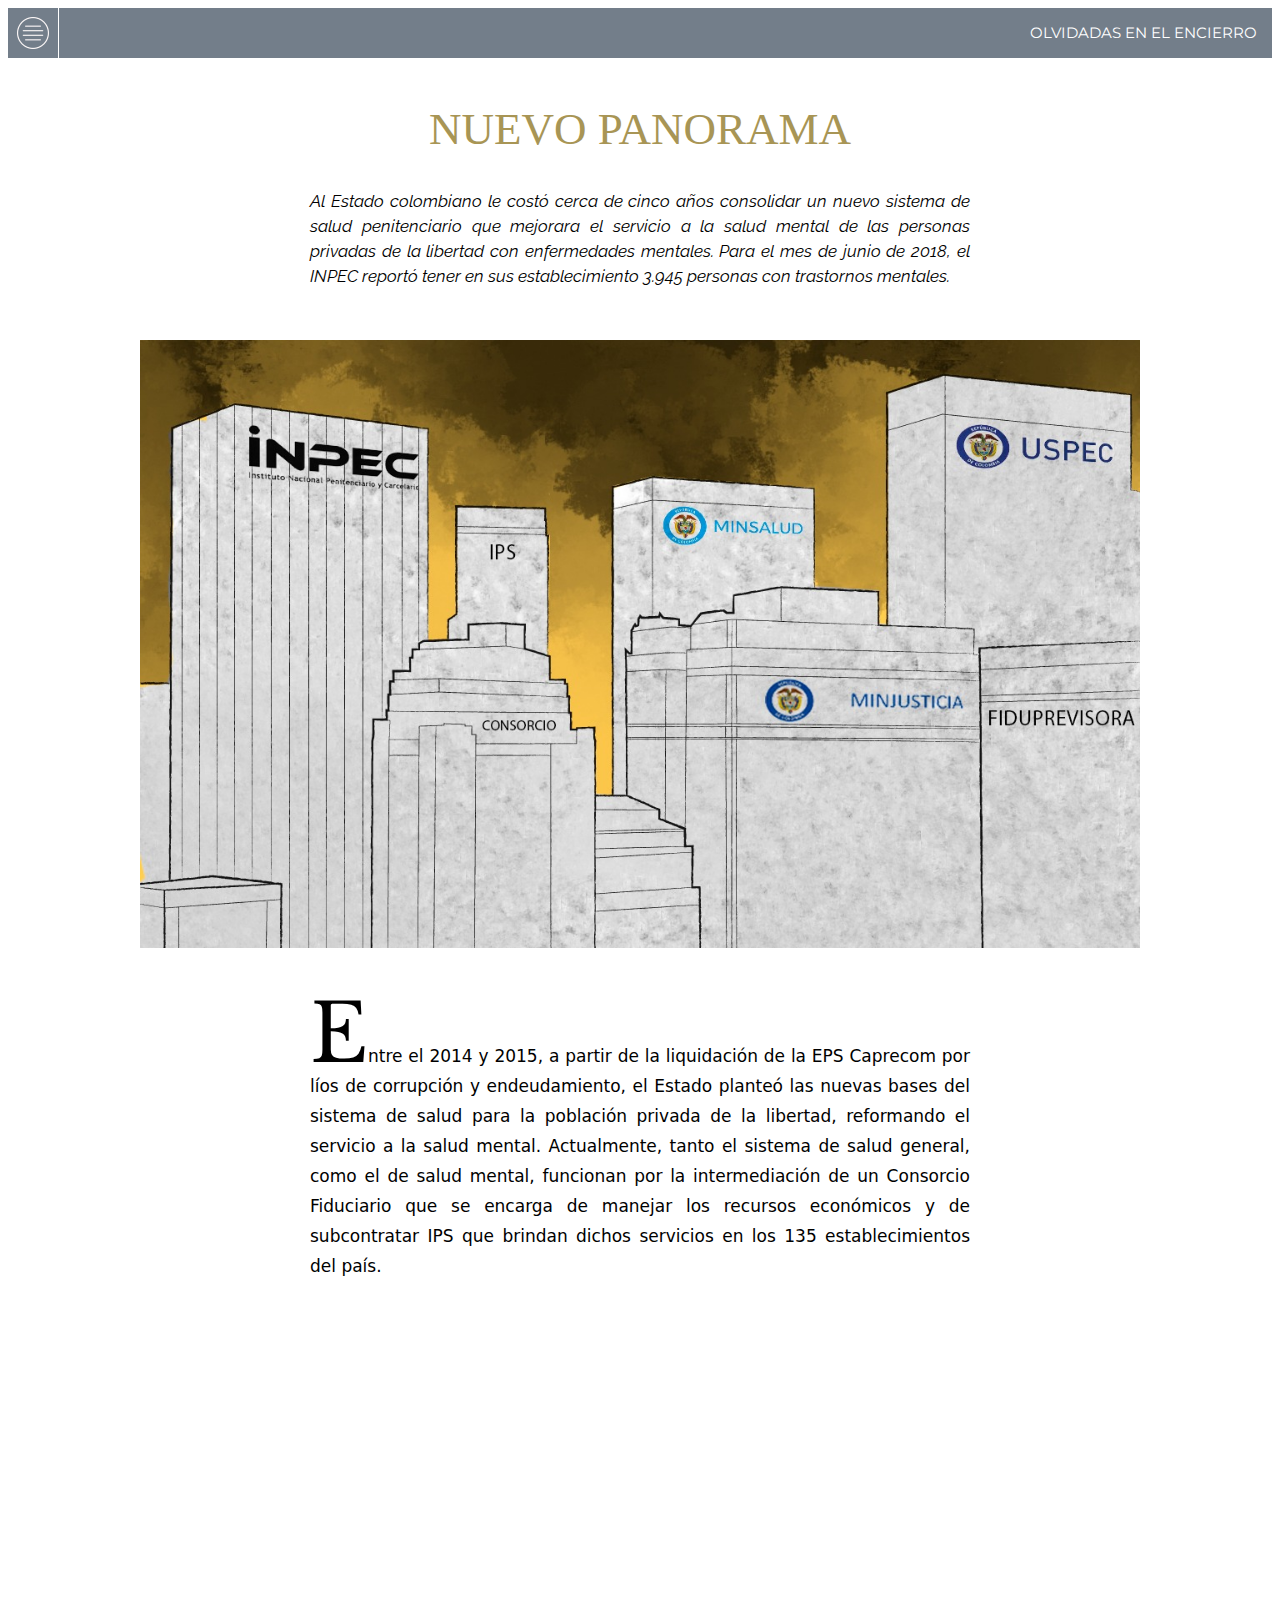
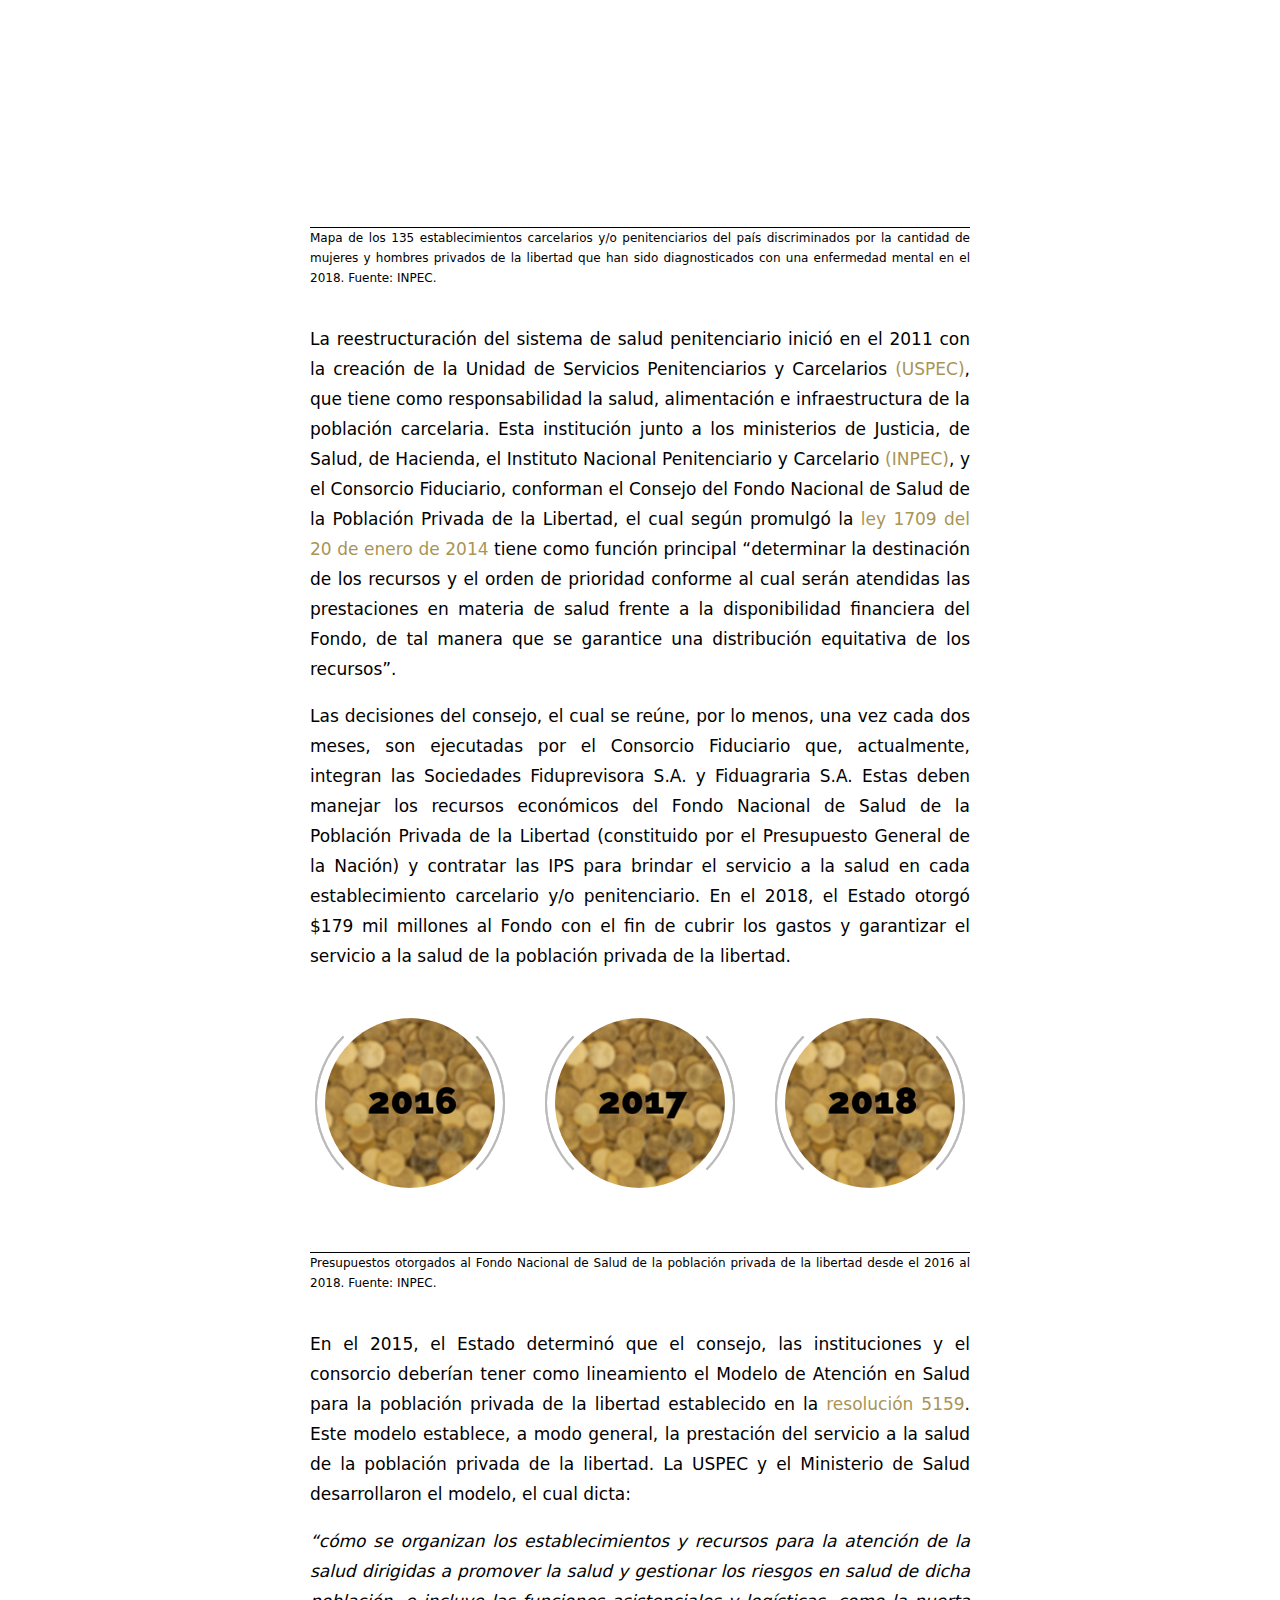
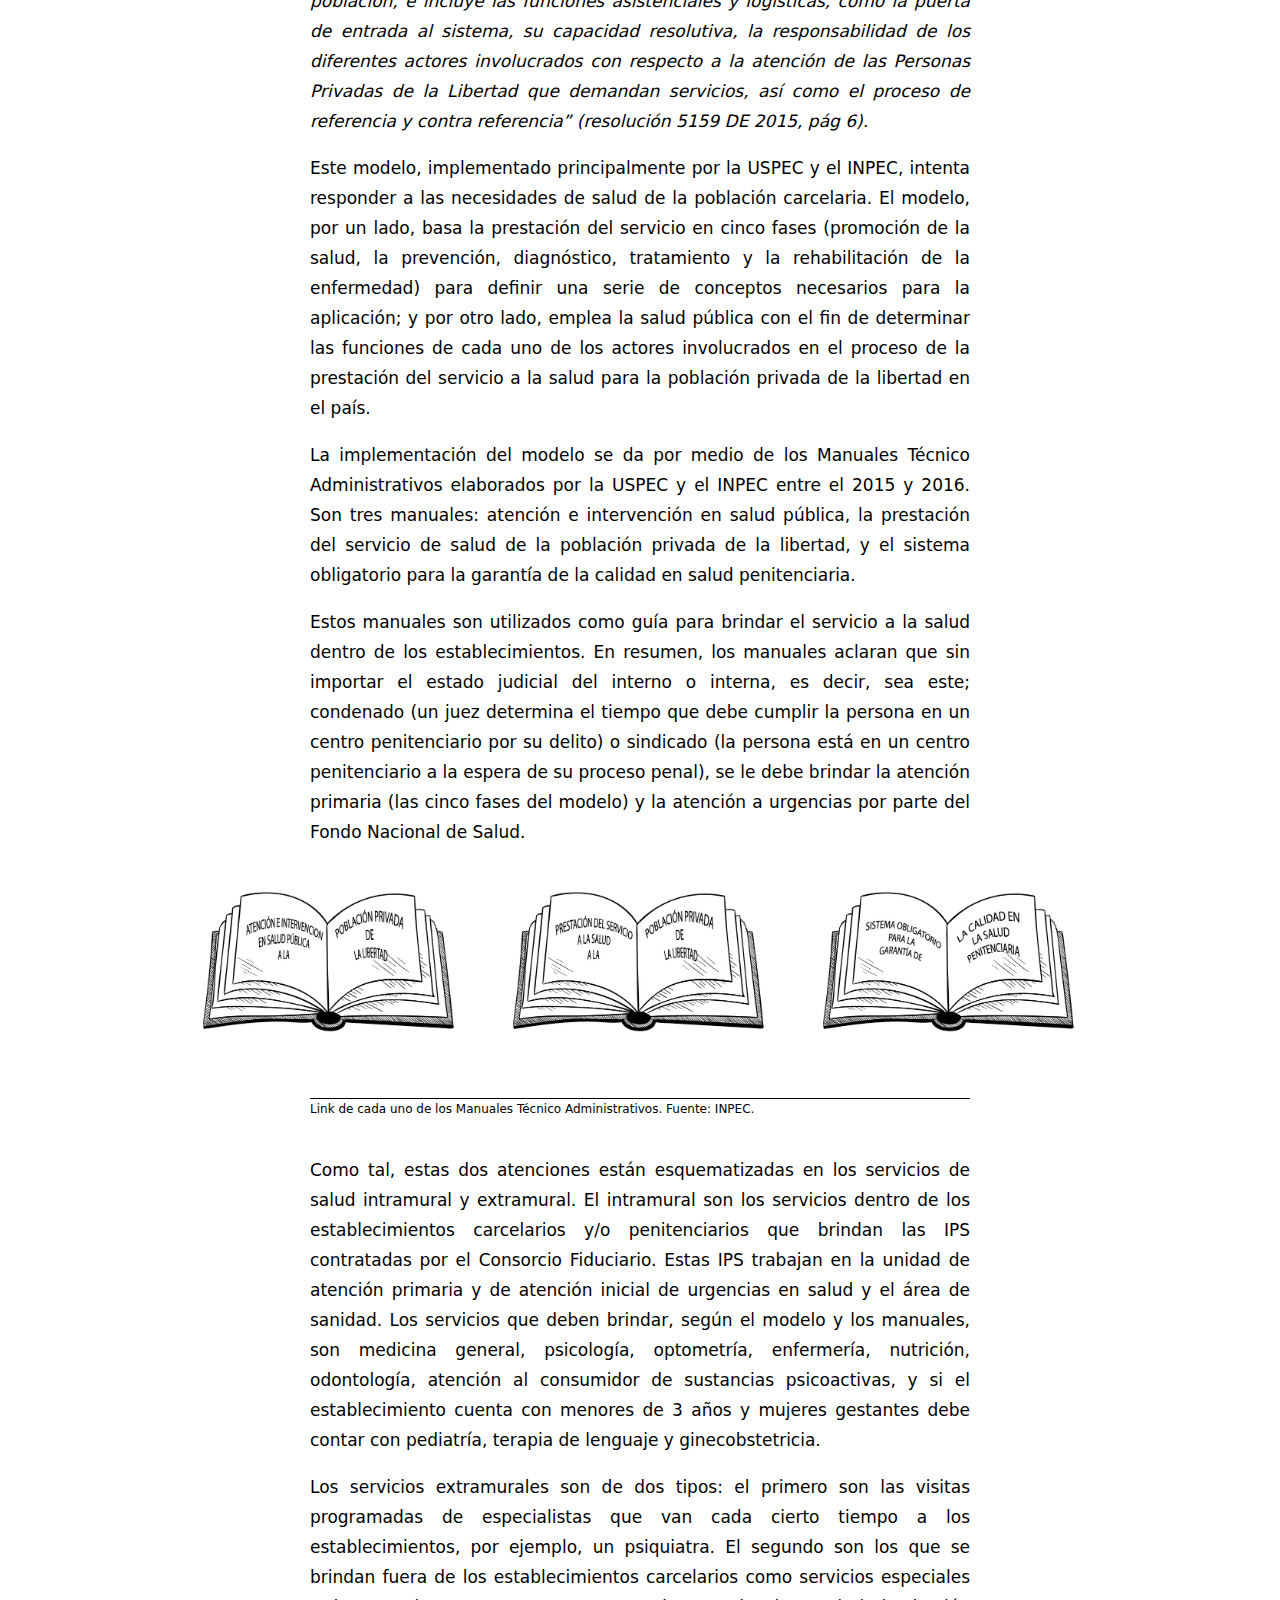
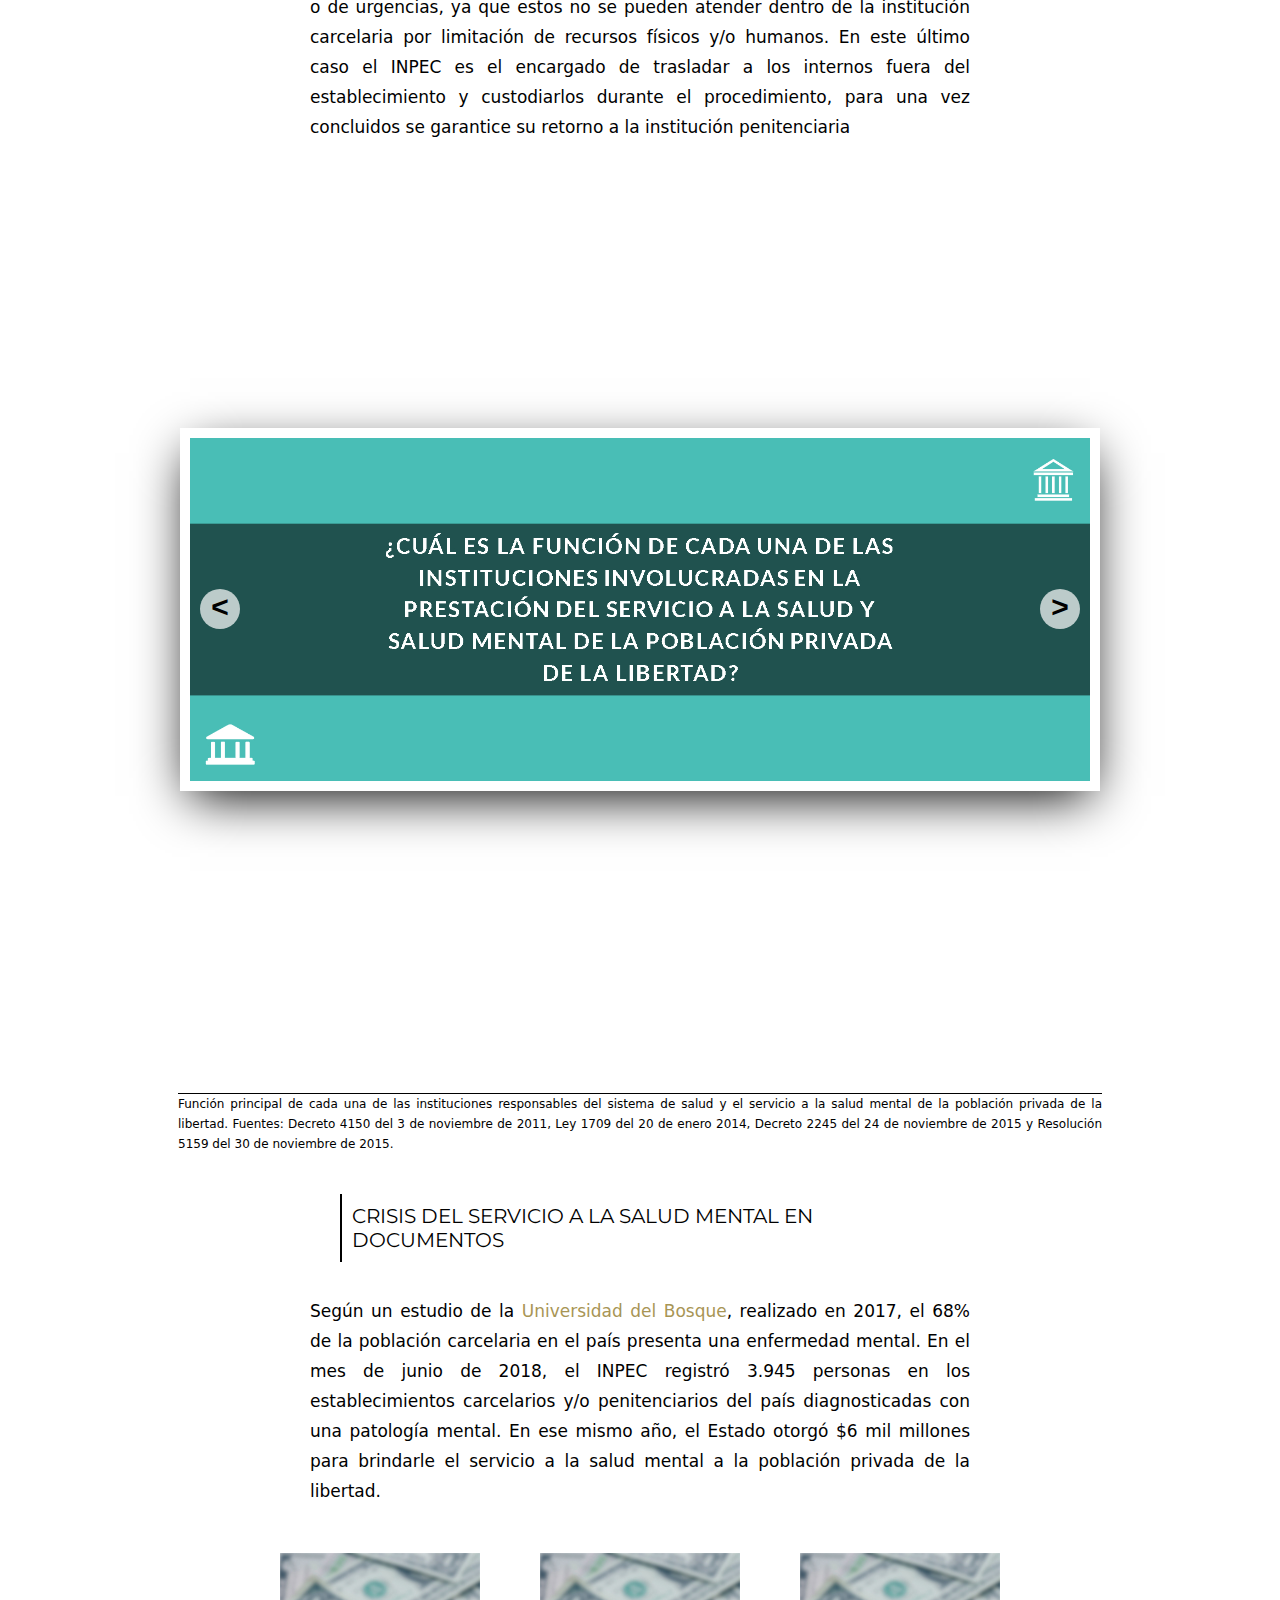
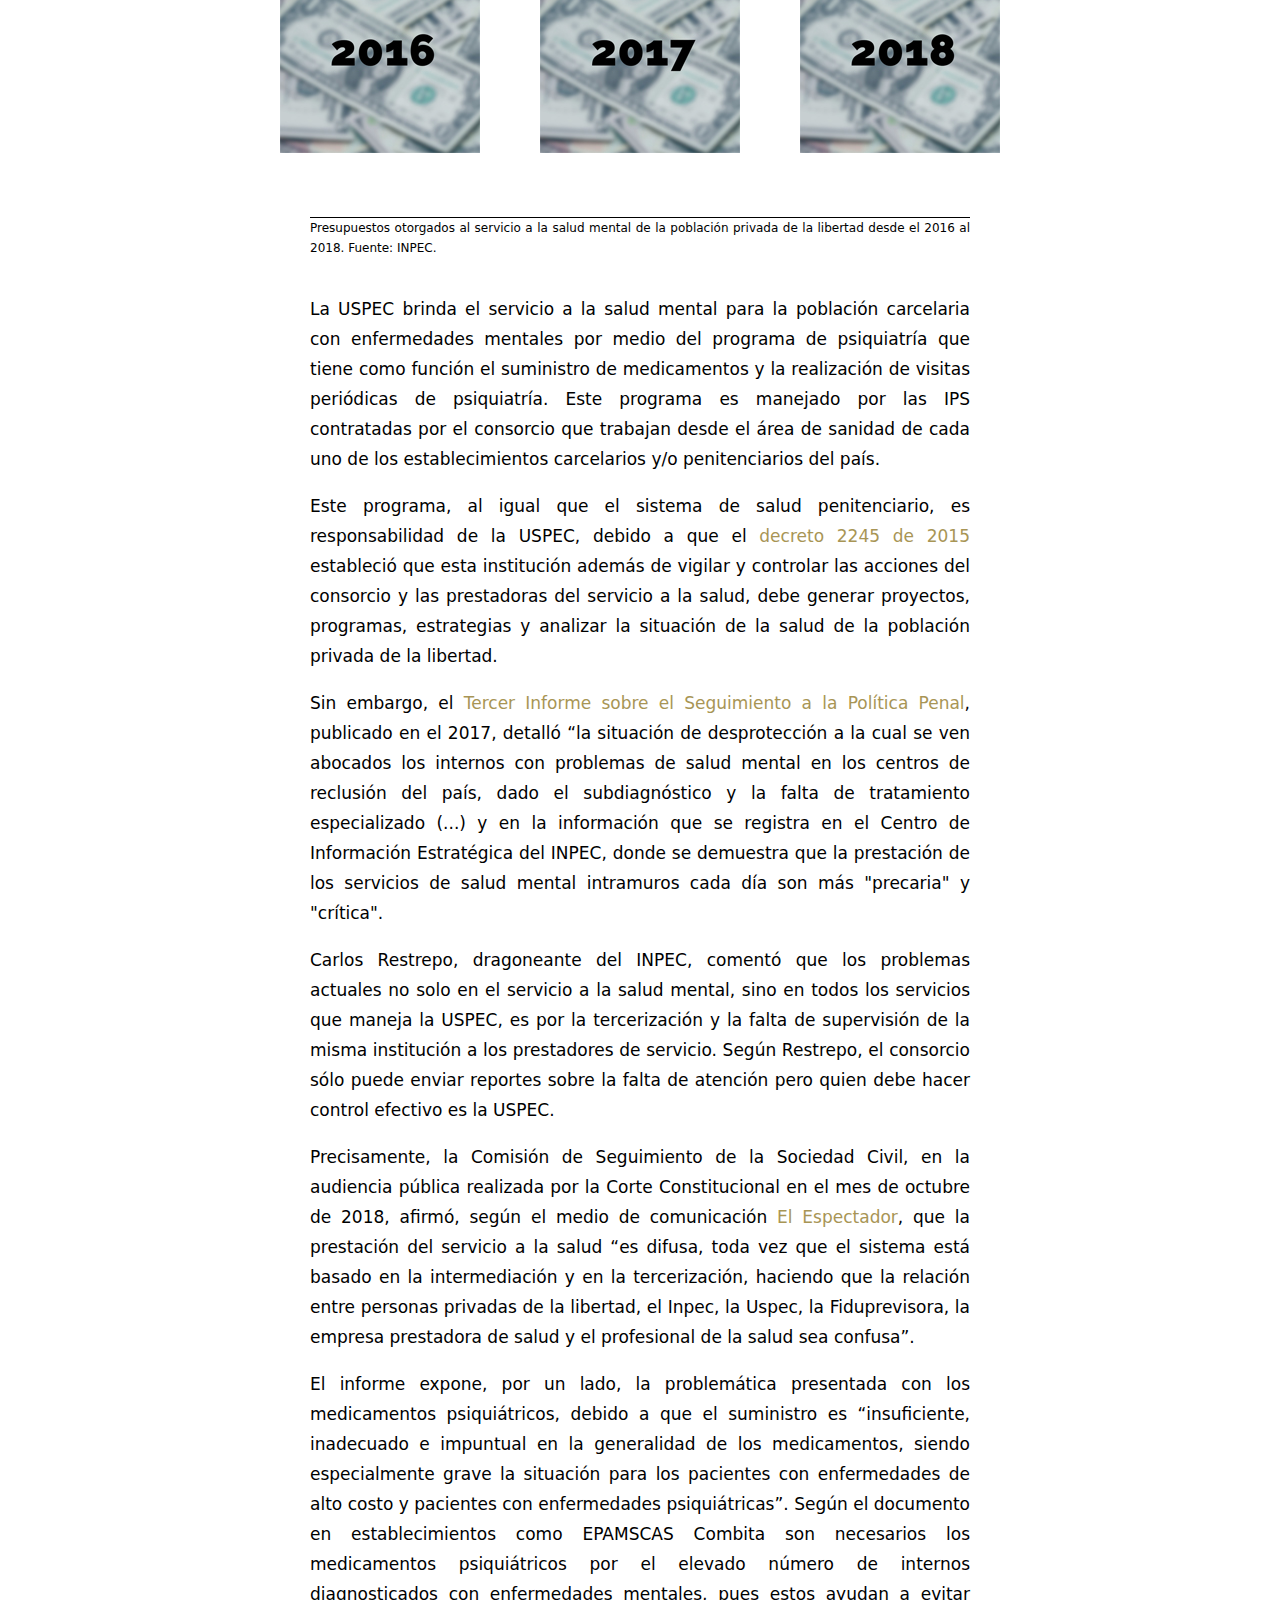
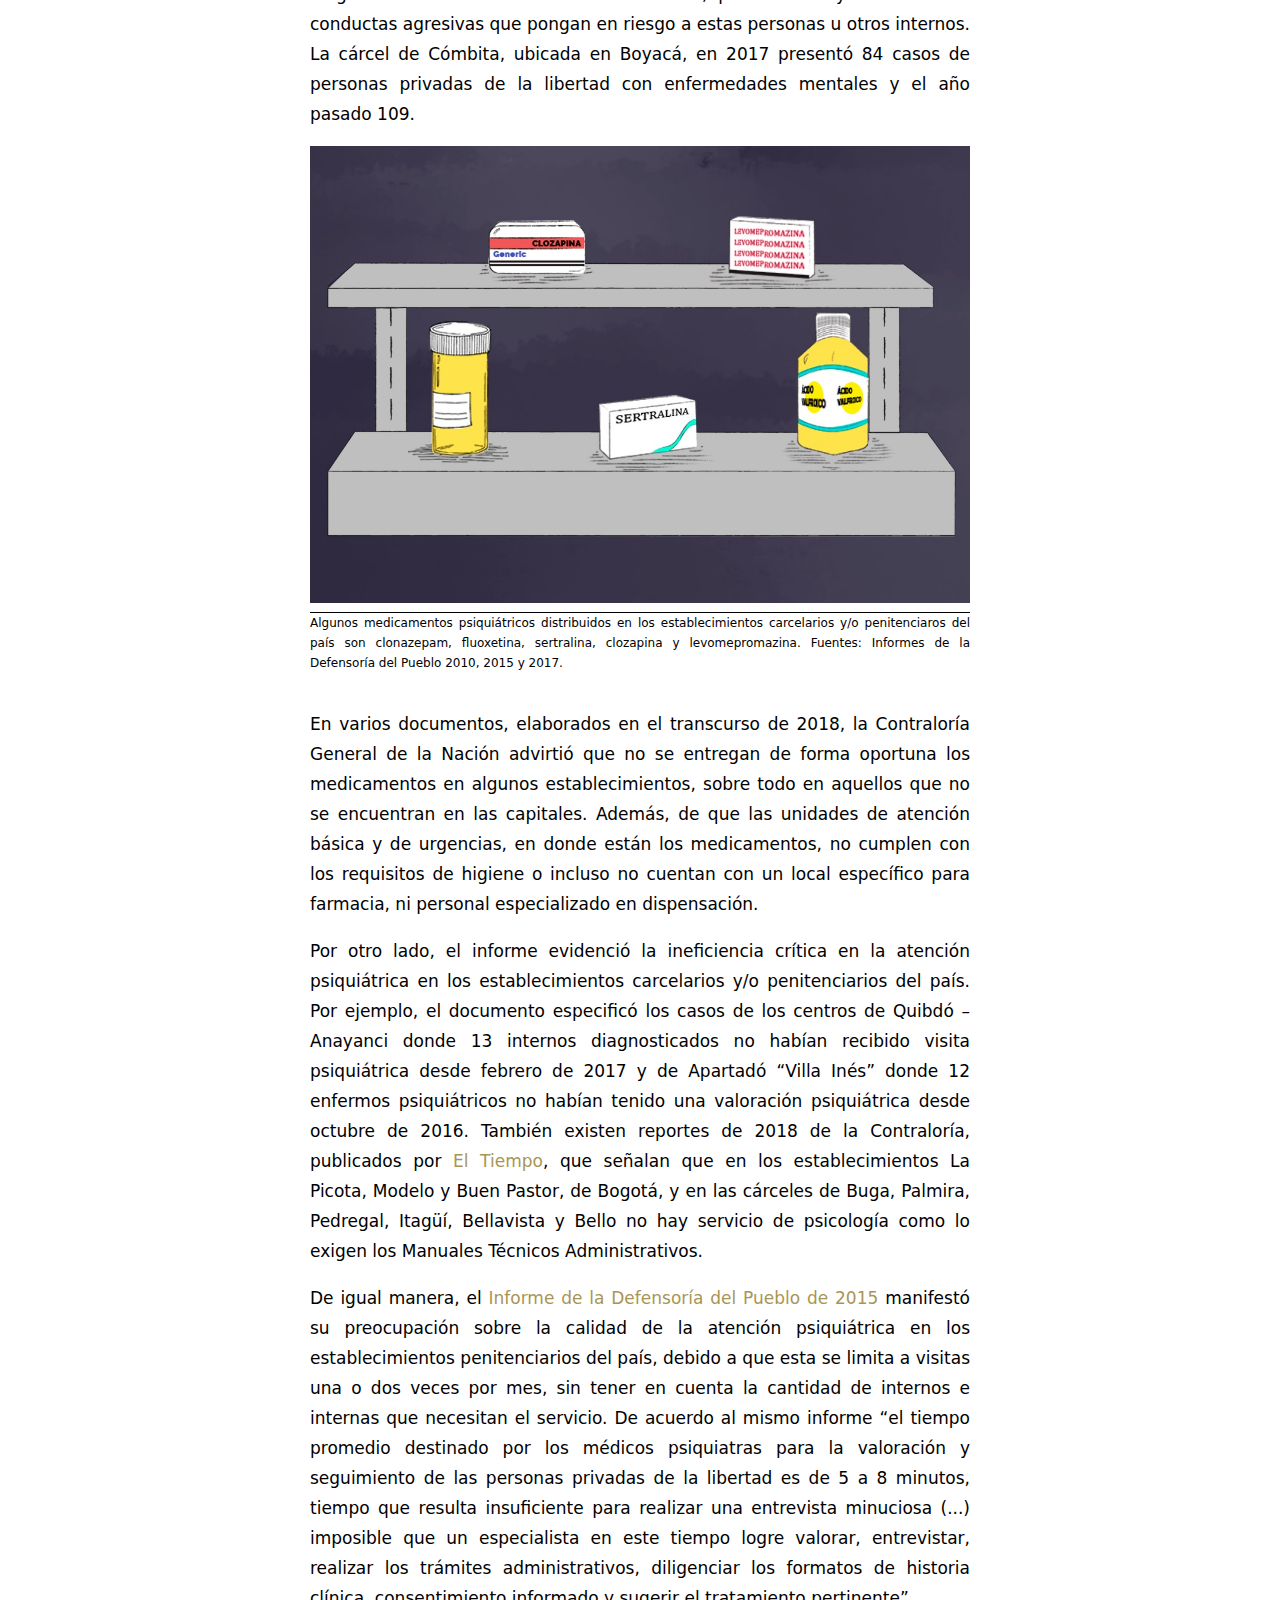
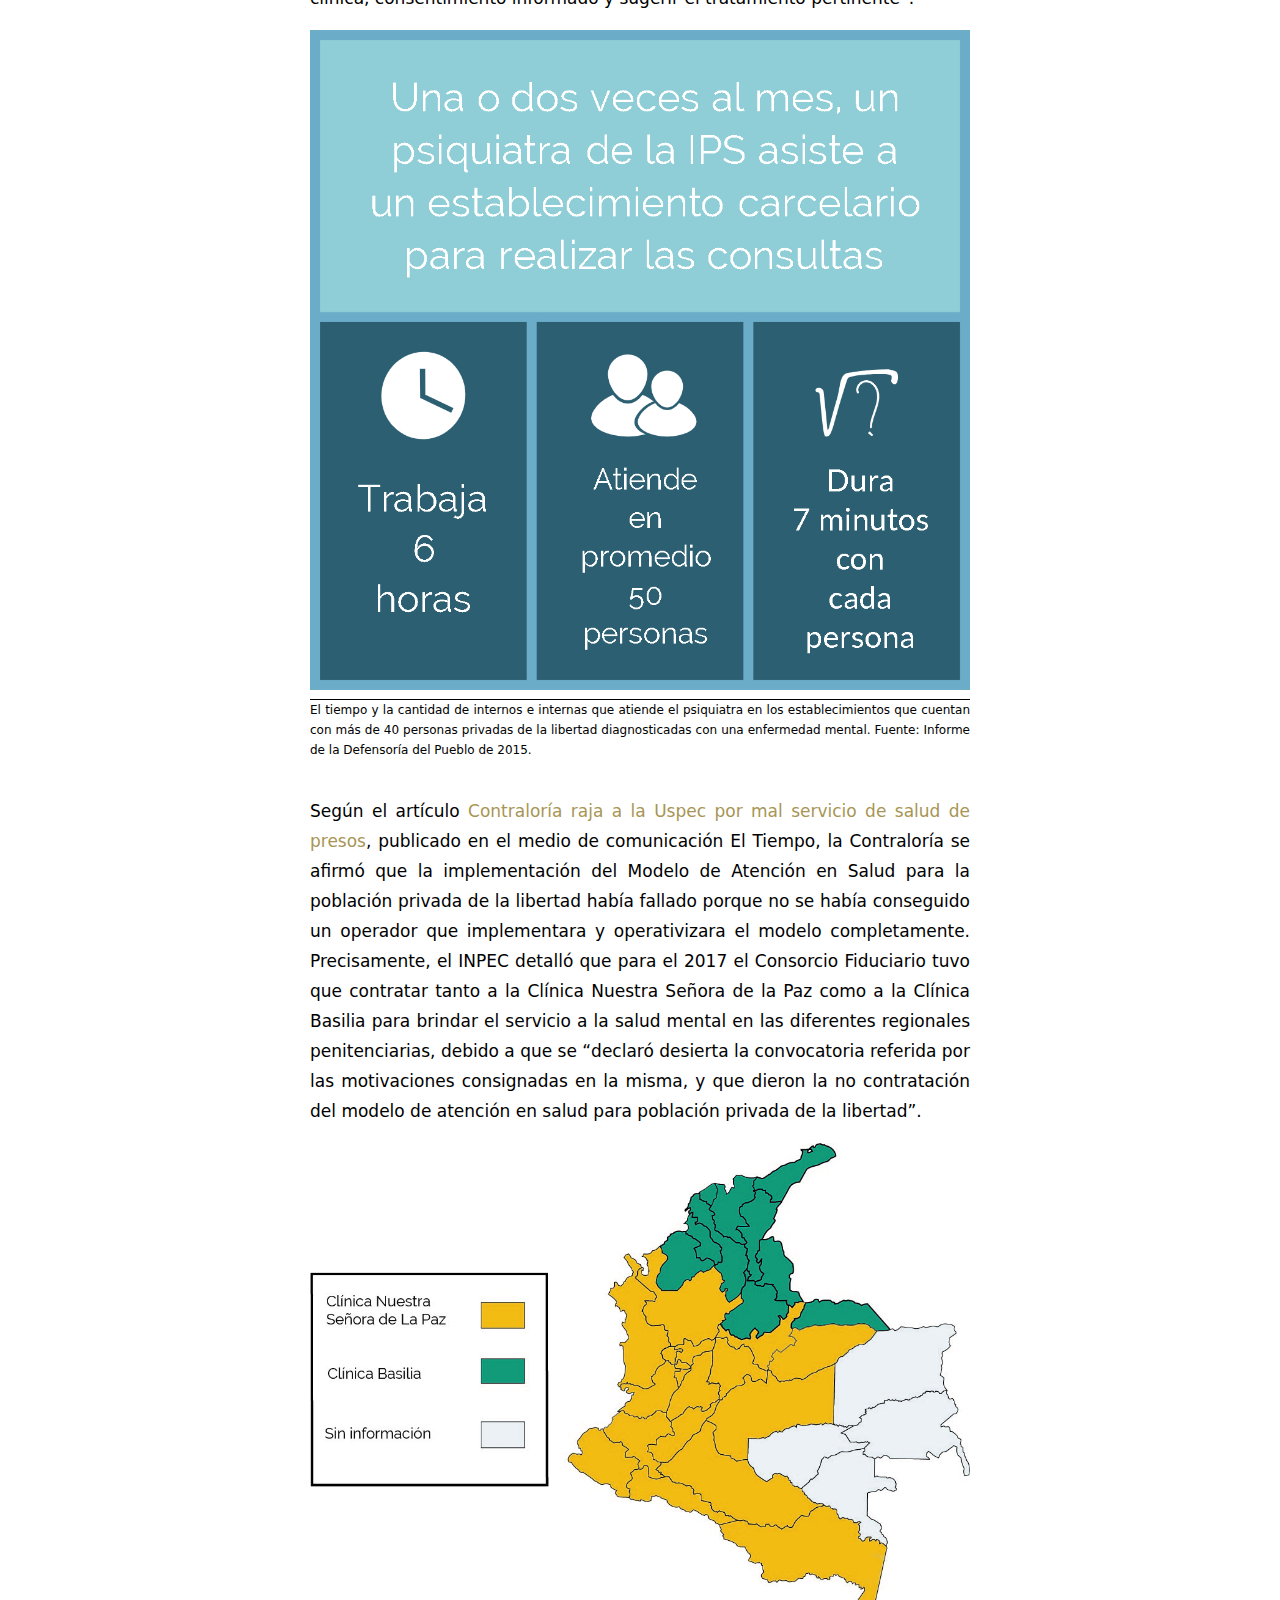
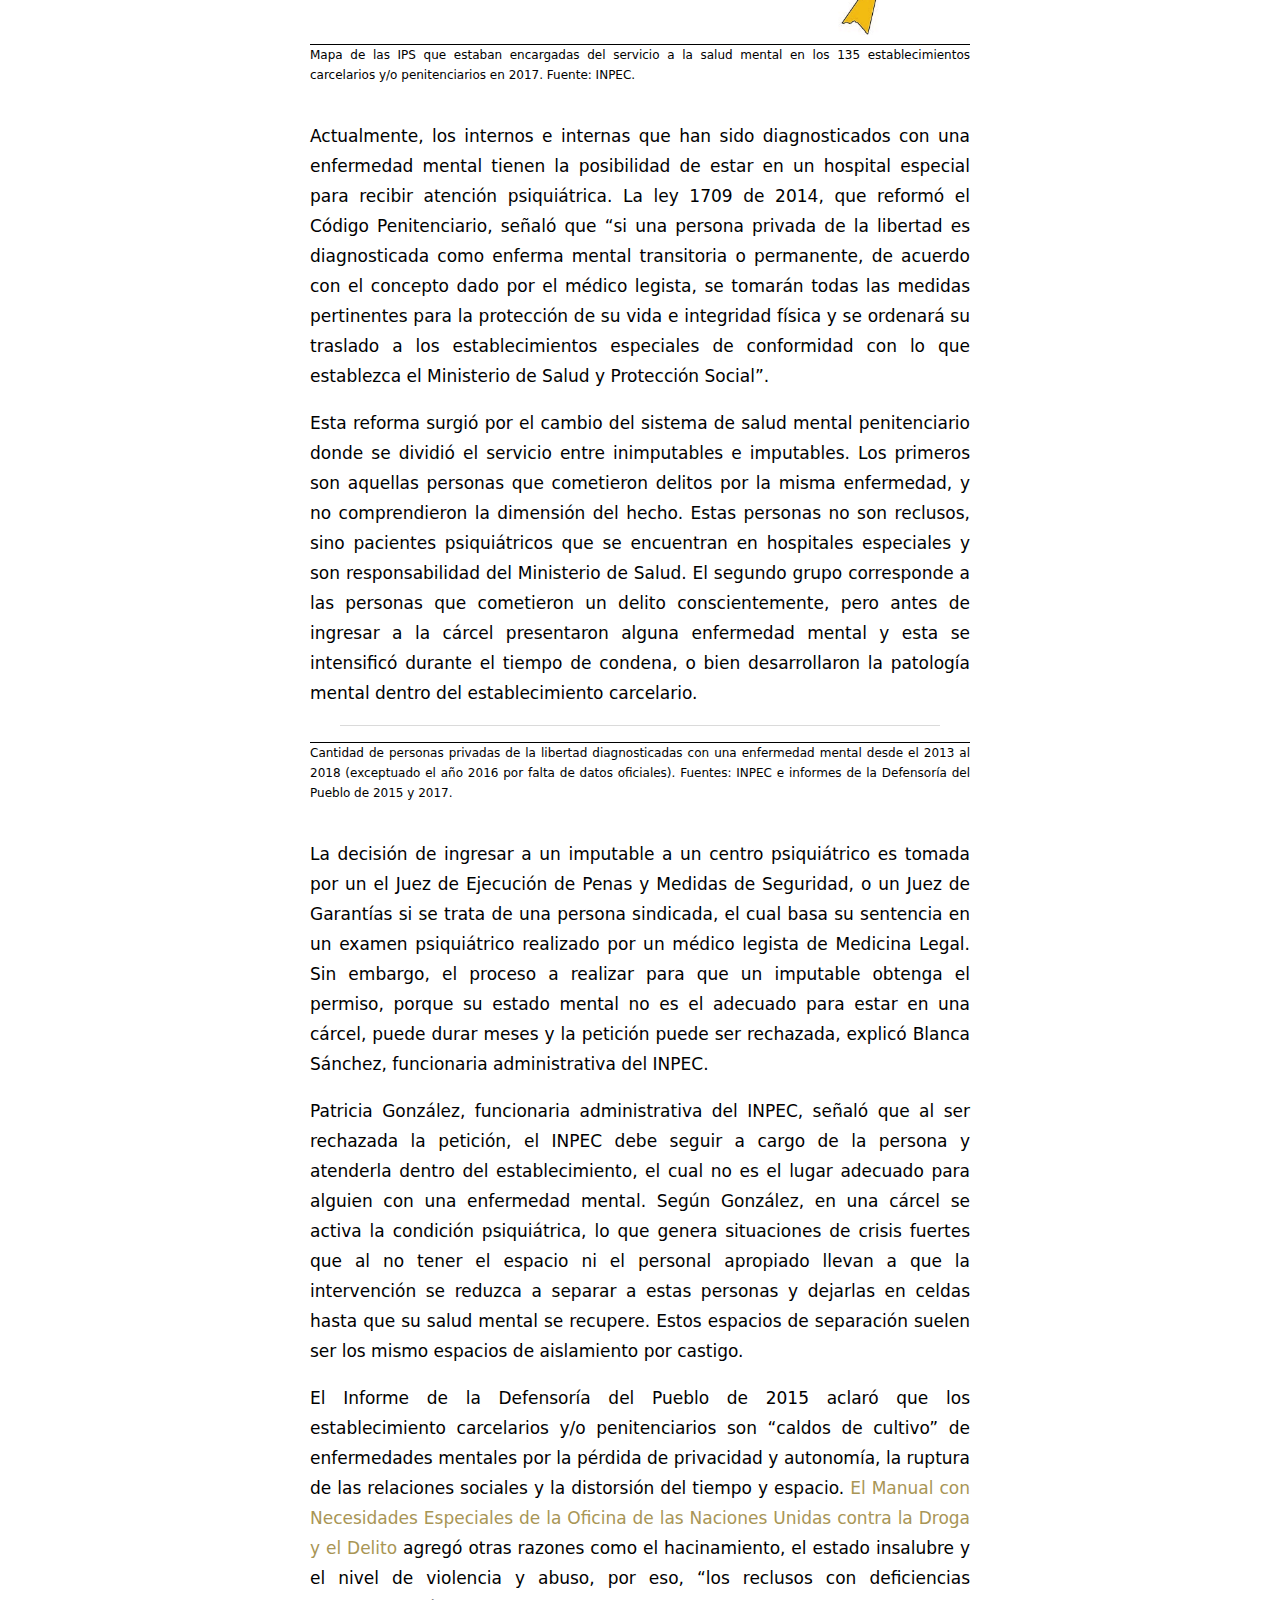
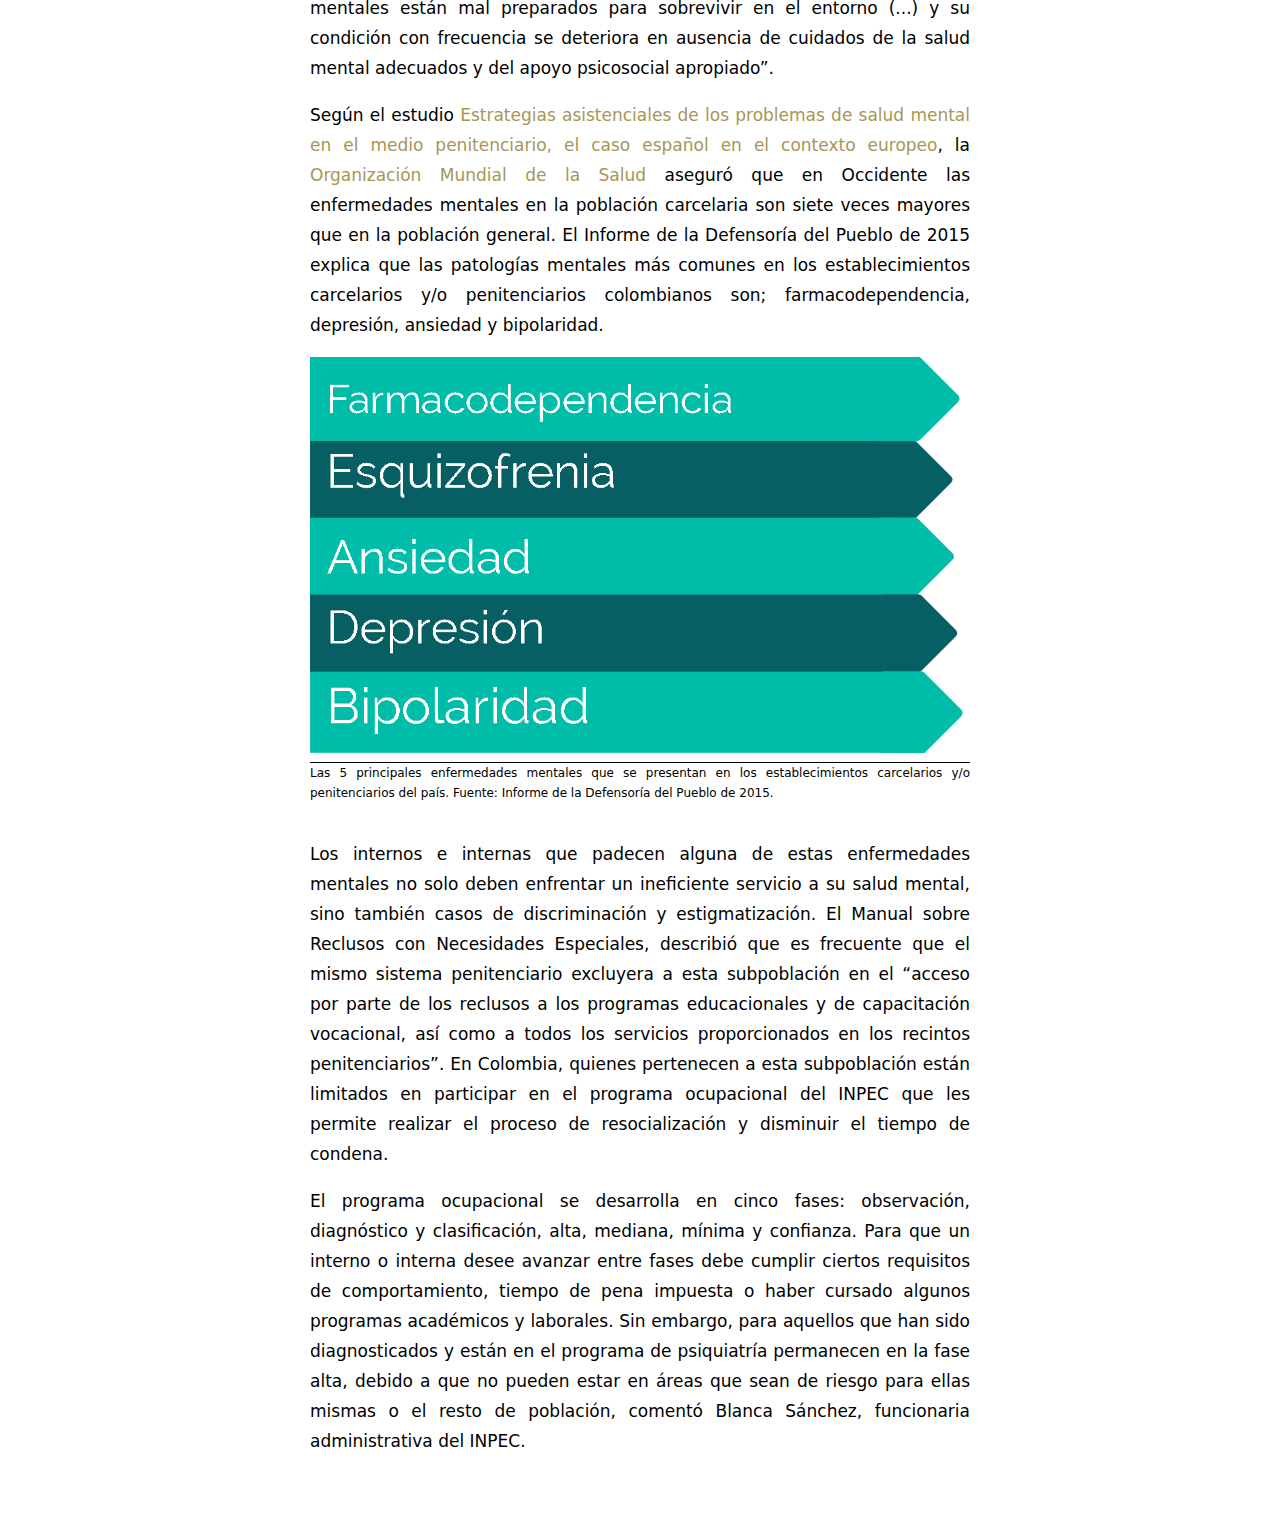
==== commit 2e471348: "Ximena" ====
--- a/salud general.html
+++ b/salud general.html
@@ -15,43 +15,43 @@
 .contenedor
 { width: 100%;
   max-width: 1000px;
-  margin: 0 auto; 
+  margin: 0 auto;
 	 }
-	
-header      
-{ width: 100%;	
+
+header
+{ width: 100%;
   background:#737E8A;}
-	
-
-
-#btn-menu 
+
+
+
+#btn-menu
 { display: none; }
-	
-header label 
+
+header label
 { display: block;
   width: 40px;
   height: 40px;
-  padding: 5px; 
+  padding: 5px;
   border-right: 1px solid #fff;}
-	
-header label:hover 
+
+header label:hover
 { cursor: pointer;
   background:rgba(0,0,0,0.3); }
-	
-.menu 
-  { position: absolute; 
+
+.menu
+  { position: absolute;
 	background:#737E8A;
 	width:99%;
 	margin-left:-110%;
 	transition: all 0.5s; }
-	
+
  .menu ul
 {   margin: 0;
 	list-style: none;
 	padding: 0;
     flex-direction: column;
 	text-align:center;}
-	
+
  .menu li a
   { font-family: 'Montserrat', sans-serif;
 	font-size: 13px;
@@ -61,28 +61,26 @@
 	color:#FFFFFF;
 	text-decoration: none;
 	border-top: 1px solid #fff;}
-			
+
  #btn-menu:checked ~ .menu
-  { margin: 0;}	
-	
-#titulo 
-{ 
+  { margin: 0;}
+
+#titulo
+{
   font-family: 'Montserrat', sans-serif;
   font-size: 15px;
   float:right;
   padding: 15px;
 }
-	
-	
+
+
 #titulo_apartado {font-family: 'Noto Serif', serif;
-	              font-size: 45px; 
+	              font-size: 45px;
 	              color:#A89555;
 	              text-align: center;
 	              margin-top: 1em;
-	              margin-left: 1em;
-	              margin-right: 1em;
-	             }	
-	
+	             }
+
 #subtitulo {font-family: 'Montserrat', sans-serif;
 	        font-size: 20px;
             text-align: left;
@@ -92,17 +90,17 @@
 	        margin-top: 2em;
 	        margin-left: 10em;
 	        margin-right: 10em;}
-	
-	
+
+
 #lead { margin-top: 2em;
-	   font-family: 'Raleway', sans-serif; 
+	   font-family: 'Raleway', sans-serif;
 	    text-align: justify;
 	    font-size: 17px;
 	    line-height: 25px;
 	    margin-left: 10em;
-	    margin-right: 10em; 
-	    padding-bottom: 3em;}	
-	
+	    margin-right: 10em;
+	    padding-bottom: 3em;}
+
 .parrafos { margin-top: 2em;
            font-family:Lucida Grande, Lucida Sans Unicode, Lucida Sans, DejaVu Sans, Verdana," sans-serif";
 	       font-size: 17px;
@@ -110,22 +108,22 @@
 	       line-height: 30px;
 	       margin-left: 10em;
 	       margin-right: 10em; }
-	
-	
-p.primera-letra::first-letter { font-size: 80px; 
+
+
+p.primera-letra::first-letter { font-size: 80px;
 	                            font-family: 'Libre Baskerville', serif;
 	                            line-height: 0; }
-	
-	
+
+
 .pie_pagina { font-family:Lucida Grande, Lucida Sans Unicode, Lucida Sans, DejaVu Sans, Verdana," sans-serif";
 	          font-size: 12px;
 	          border-top:  solid 1px;
 	          line-height: 20px;
 	          margin-bottom: 3em;
-	        }	
-	
-	
-#fondo .contenedor { display: flex; justify-content: center; flex-wrap: wrap;}	
+	        }
+
+
+#fondo .contenedor { display: flex; justify-content: center; flex-wrap: wrap;}
 .fondo {
   position: relative;
   display: inline-block;
@@ -227,16 +225,16 @@
   -webkit-transform: rotate(-45deg);
   transform: rotate(-45deg);
 }
-	
-	
+
+
 #manuales .contenedor { display: flex; justify-content: center; flex-wrap: wrap;}
-#manuales article { margin: 15px;}	
-#manuales img { width: 100%; max-width: 280px;}	
-	
+#manuales article { margin: 15px;}
+#manuales img { width: 100%; max-width: 280px;}
+
 #salud .contenedor { display: flex; justify-content: center; flex-wrap: wrap;}
-#salud article { margin: 15px;}		
-	
-	
+#salud article { margin: 15px;}
+
+
 #salud_2016 { width: 200px;
               height: 200px;
 	          margin: 15px;
@@ -247,13 +245,13 @@
               height: 200px;
 	          margin: 15px;
               background: url("Imagenes/salud general/presupuesto_salud_2017_1.jpg") ;}
-              #salud_2017:hover { background: url("Imagenes/salud general/presupuesto_salud_2017_2.jpg");}	
-	
+              #salud_2017:hover { background: url("Imagenes/salud general/presupuesto_salud_2017_2.jpg");}
+
 #salud_2018 { width: 200px;
               height: 200px;
 	          margin: 15px;
               background: url("Imagenes/salud general/presupuesto_salud_2018_1.jpg") ;}
-              #salud_2018:hover { background: url("Imagenes/salud general/presupuesto_salud_2018_2.jpg");}	
+              #salud_2018:hover { background: url("Imagenes/salud general/presupuesto_salud_2018_2.jpg");}
 
 
 
@@ -262,7 +260,7 @@
 .c-slider { box-sizing: border-box;
   display: flex;
   min-height: 100vh;
-  
+
 }
 
 .contenedor-slider {
@@ -316,71 +314,73 @@
 
 .btn-next {
   right: 10px;
-}	
-	
+}
+
 
 @media (max-width:700px)
 {
-.menu { width:96%;}	
+.menu { width:96%;}
 .menu li a { padding:6px;}
-	
-#titulo_apartado {margin-left: 2em;
-	              margin-right: 2em;}
-	
+
+#titulo_apartado {margin-left: 10px;
+	              }
+
 #subtitulo {margin-left: 2em;
-	        margin-right: 2em;  
-	       }	
-	
+	        margin-right: 2em;
+	       }
+
 #lead {margin-left: 3em;
-	   margin-right: 3em;}	
-	
+	   margin-right: 3em;}
+
 .parrafos{margin-left: 3em;
-	       margin-right: 3em;}	
-	
-	
-	
-}	
-			
-</style>		
+	       margin-right: 3em;}
+
+
+
+}
+
+</style>
 </head>
 
-	
-	
-	
-	
-	
+
+
+
+
+
 <body>
-<header> 
-	
-<div id="titulo"><a href="intro.html" style="color: white;	
+<header>
+
+
+<div id="titulo"><a href="index.html" style="color: white;	
   text-decoration: none;">OLVIDADAS EN EL ENCIERRO</a>
 	</div>
 <input type="checkbox" id="btn-menu">
- <label for="btn-menu"><img src="Imagenes/menu.png" style="margin-left: 4px; margin-top: 4px;"></label>	
+ <label for="btn-menu"><img src="Imagenes/menu.png" style="margin-left: 4px; margin-top: 4px;"></label>
  <nav class="menu">
 	 <ul>
 		 <li><a href="salud general.html">NUEVO PANORAMA</a></li>
 		 <li><a href="salud pedregal.html">DOBLE CONDENA</a></li>
-		 <li><a href="mujeres.html">“AQUÍ HAY SERES HUMANOS”</a></li> 
-	</ul>	   
+		 <li><a href="mujeres.html">“AQUÍ HAY SERES HUMANOS”</a></li>
+	</ul>
 </nav>
 </header>
 
 
 <div class="contenedor">
-	
+
+
 <div id="titulo_apartado">
 NUEVO PANORAMA
-</div>	
-
-	
+</div>
+
+
 <div id="lead">
-<i> Al Estado colombiano le costó cerca de cinco años consolidar un nuevo sistema de salud penitenciario que mejorara el servicio a la salud mental de las personas privadas de la libertad con enfermedades mentales. Para el mes de junio de 2018, el INPEC reportó tener en sus establecimiento 3.945 personas con trastornos mentales.</i>	
-</div>	
+<i> Al Estado colombiano le costó cerca de cinco años consolidar un nuevo sistema de salud penitenciario que mejorara el servicio a la salud mental de las personas privadas de la libertad con enfermedades mentales. Para el mes de junio de 2018, el INPEC reportó tener en sus establecimiento 3.945 personas con trastornos mentales.</i>
+</div>
 
 <img src="Imagenes/salud general/portada (2).jpeg" width="100%" style="margin-bottom: 3em;">
-	
-	
+
+
 <div class="parrafos">
 <p class="primera-letra">Entre el 2014 y 2015, a partir de la liquidación de la EPS Caprecom por líos de corrupción y endeudamiento, el Estado planteó las nuevas bases del sistema de salud para la población privada de la libertad, reformando el servicio a la salud mental. Actualmente, tanto el sistema de salud general, como el de salud mental, funcionan por la intermediación de un Consorcio Fiduciario que se encarga de manejar los recursos económicos y de subcontratar IPS que brindan dichos servicios en los 135 establecimientos del país.</p>
 
@@ -388,11 +388,11 @@
 <iframe width="100%" height="520" frameborder="0" src="https://lauraximena2437.carto.com/builder/f542b5a4-943f-4fd4-b947-a4be7c03c995/embed" allowfullscreen webkitallowfullscreen mozallowfullscreen oallowfullscreen msallowfullscreen></iframe>
 
 <div class="pie_pagina">
-   Mapa de los 135 establecimientos carcelarios y/o penitenciarios del país discriminados por la cantidad de mujeres y hombres privados de la libertad que han sido diagnosticados con una enfermedad mental en el 2018. Fuente: INPEC.	
+   Mapa de los 135 establecimientos carcelarios y/o penitenciarios del país discriminados por la cantidad de mujeres y hombres privados de la libertad que han sido diagnosticados con una enfermedad mental en el 2018. Fuente: INPEC.
 </div>
 
 <p>La reestructuración del sistema de salud penitenciario inició en el 2011 con la creación de la Unidad de Servicios Penitenciarios y Carcelarios <a href="https://www.uspec.gov.co/" target="_blank" style="color: #A89555; text-decoration: none;" >(USPEC)</a>, que tiene como responsabilidad la salud, alimentación e infraestructura de la población carcelaria. Esta institución junto a los ministerios de Justicia, de Salud, de Hacienda, el Instituto Nacional Penitenciario y Carcelario <a href="http://www.inpec.gov.co/" target="_blank" style="color:#A89555; text-decoration: none;">(INPEC)</a>, y el Consorcio Fiduciario, conforman el Consejo del Fondo Nacional de Salud de la Población Privada de la Libertad, el cual según promulgó la <a href="http://www.funcionpublica.gov.co/eva/gestornormativo/norma.php?i=56484" target="_blank" style="color: #A89555; text-decoration: none;">ley 1709 del 20 de enero de 2014</a> tiene como función principal “determinar la destinación de los recursos y el orden de prioridad conforme al cual serán atendidas las prestaciones en materia de salud frente a la disponibilidad financiera del Fondo, de tal manera que se garantice una distribución equitativa de los recursos”.</p>
-		
+
 <p>Las decisiones del consejo, el cual se reúne, por lo menos, una vez cada dos meses, son ejecutadas por el Consorcio Fiduciario que, actualmente, integran las Sociedades Fiduprevisora S.A. y Fiduagraria S.A. Estas deben manejar los recursos económicos del Fondo Nacional de Salud de la Población Privada de la Libertad (constituido por el Presupuesto General de la Nación) y contratar las IPS para brindar el servicio a la salud en cada establecimiento carcelario y/o penitenciario. En el 2018, el Estado otorgó $179 mil millones al Fondo con el fin de cubrir los gastos y garantizar el servicio a la salud de la población privada de la libertad.</p>
 </div>
 
@@ -410,28 +410,28 @@
 <figure class="fondo"><img src="Imagenes/salud general/presupuesto_fondo_2018_1.jpg" alt="sq-sample20" />
   <figcaption><img src="Imagenes/salud general/presupuesto_fondo_2018_2.jpg"></figcaption>
 </figure>
-</div>		
-</section>	
-																									
+</div>
+</section>
+
 <div class="parrafos">
 <div class="pie_pagina">
 	Presupuestos otorgados al Fondo Nacional de Salud de la población privada de la libertad desde el 2016 al 2018. Fuente: INPEC.
-</div>																									
-																									
-																										
-																											
-															
-				
-<p>En el 2015, el Estado determinó que el consejo, las instituciones y el consorcio deberían tener como lineamiento el Modelo de Atención en Salud para la población privada de la libertad establecido en la <a href="https://www.minsalud.gov.co/sites/rid/Lists/BibliotecaDigital/RIDE/DE/DIJ/resolucion-5159-de-2015.pdf" target="_blank" style="color: #A89555; text-decoration: none;">resolución 5159</a>. Este modelo establece, a modo general, la prestación del servicio a la salud de la población privada de la libertad. La USPEC y el Ministerio de Salud desarrollaron el modelo, el cual dicta:</p>	
+</div>
+
+
+
+
+
+<p>En el 2015, el Estado determinó que el consejo, las instituciones y el consorcio deberían tener como lineamiento el Modelo de Atención en Salud para la población privada de la libertad establecido en la <a href="https://www.minsalud.gov.co/sites/rid/Lists/BibliotecaDigital/RIDE/DE/DIJ/resolucion-5159-de-2015.pdf" target="_blank" style="color: #A89555; text-decoration: none;">resolución 5159</a>. Este modelo establece, a modo general, la prestación del servicio a la salud de la población privada de la libertad. La USPEC y el Ministerio de Salud desarrollaron el modelo, el cual dicta:</p>
 
 <p><i>“cómo se organizan los establecimientos y recursos para la atención de la salud dirigidas a promover la salud y gestionar los riesgos en salud de dicha población, e incluye las funciones asistenciales y logísticas, como la puerta de entrada al sistema, su capacidad resolutiva, la responsabilidad de los diferentes actores involucrados con respecto a la atención de las Personas Privadas de la Libertad que demandan servicios, así como el proceso de referencia y contra referencia” (resolución 5159 DE 2015, pág 6).</i></p>
-		
-
-<p>Este modelo, implementado principalmente por la USPEC y el INPEC, intenta responder a las necesidades de salud de la población carcelaria. El modelo, por un lado, basa la prestación del servicio en cinco fases (promoción de la salud, la prevención, diagnóstico, tratamiento y la rehabilitación de la enfermedad) para definir una serie de conceptos necesarios para la aplicación; y por otro lado, emplea la salud pública con el fin de determinar las funciones de cada uno de los actores involucrados en el proceso de la prestación del servicio a la salud para la población privada de la libertad en el país.</p>	
-	
-<p>La implementación del modelo se da por medio de los Manuales Técnico Administrativos elaborados por la USPEC y el INPEC entre el 2015 y 2016. Son tres manuales: atención e intervención en salud pública, la prestación del servicio de salud de la población privada de la libertad, y el sistema obligatorio para la garantía de la calidad en salud penitenciaria.</p>	
-	
-<p>Estos manuales son utilizados como guía para brindar el servicio a la salud dentro de los establecimientos. En resumen, los manuales aclaran que sin importar el estado judicial del interno o interna, es decir, sea este; condenado (un juez determina el tiempo que debe cumplir la persona en un centro penitenciario por su delito) o sindicado (la persona está en un centro penitenciario a la espera de su proceso penal), se le debe brindar la atención primaria (las cinco fases del modelo) y la atención a urgencias por parte del Fondo Nacional de Salud.</p>	
+
+
+<p>Este modelo, implementado principalmente por la USPEC y el INPEC, intenta responder a las necesidades de salud de la población carcelaria. El modelo, por un lado, basa la prestación del servicio en cinco fases (promoción de la salud, la prevención, diagnóstico, tratamiento y la rehabilitación de la enfermedad) para definir una serie de conceptos necesarios para la aplicación; y por otro lado, emplea la salud pública con el fin de determinar las funciones de cada uno de los actores involucrados en el proceso de la prestación del servicio a la salud para la población privada de la libertad en el país.</p>
+
+<p>La implementación del modelo se da por medio de los Manuales Técnico Administrativos elaborados por la USPEC y el INPEC entre el 2015 y 2016. Son tres manuales: atención e intervención en salud pública, la prestación del servicio de salud de la población privada de la libertad, y el sistema obligatorio para la garantía de la calidad en salud penitenciaria.</p>
+
+<p>Estos manuales son utilizados como guía para brindar el servicio a la salud dentro de los establecimientos. En resumen, los manuales aclaran que sin importar el estado judicial del interno o interna, es decir, sea este; condenado (un juez determina el tiempo que debe cumplir la persona en un centro penitenciario por su delito) o sindicado (la persona está en un centro penitenciario a la espera de su proceso penal), se le debe brindar la atención primaria (las cinco fases del modelo) y la atención a urgencias por parte del Fondo Nacional de Salud.</p>
 
 </div>
 
@@ -444,9 +444,9 @@
 <a href="https://www.minsalud.gov.co/sites/rid/Lists/BibliotecaDigital/RIDE/INEC/IGUB/uspec-manual-tecnico-atencion-salud-publica.pdf" target="_blank"><img src="Imagenes/salud general/Manual 2.jpeg"></a>
 </article>
 <article>
-<a href="https://www.minsalud.gov.co/sites/rid/Lists/BibliotecaDigital/RIDE/INEC/IGUB/uspec-manual-tecnico-administrativo-sogc.pdf" target="_blank"><img src="Imagenes/salud general/Manual 3.jpeg"></a>		
-</article>	
-</div>		
+<a href="https://www.minsalud.gov.co/sites/rid/Lists/BibliotecaDigital/RIDE/INEC/IGUB/uspec-manual-tecnico-administrativo-sogc.pdf" target="_blank"><img src="Imagenes/salud general/Manual 3.jpeg"></a>
+</article>
+</div>
 </section>
 
 <div class="parrafos">
@@ -454,11 +454,11 @@
 	Link de cada uno de los Manuales Técnico Administrativos. Fuente: INPEC.
 </div>
 
-	
+
 <p>Como tal, estas dos atenciones están esquematizadas en los servicios de salud intramural y extramural. El intramural son los servicios dentro de los establecimientos carcelarios y/o penitenciarios que brindan las IPS contratadas por el Consorcio Fiduciario. Estas IPS trabajan en la unidad de atención primaria y de atención inicial de urgencias en salud y el área de sanidad. Los servicios que deben brindar, según el modelo y los manuales, son medicina general, psicología, optometría, enfermería, nutrición, odontología, atención al consumidor de sustancias psicoactivas, y si el establecimiento cuenta con menores de 3 años y mujeres gestantes debe contar con pediatría, terapia de lenguaje y ginecobstetricia.</p>
-	
-<p>Los servicios extramurales son de dos tipos: el primero son las visitas programadas de especialistas que van cada cierto tiempo a los establecimientos, por ejemplo, un psiquiatra. El segundo son los que se brindan fuera de los establecimientos carcelarios como servicios especiales o de urgencias, ya que estos no se pueden atender dentro de la institución carcelaria por limitación de recursos físicos y/o humanos. En este último caso el INPEC es el encargado de trasladar a los internos fuera del establecimiento y custodiarlos durante el procedimiento, para una vez concluidos se garantice su retorno a la institución penitenciaria</p>	
-</div>	
+
+<p>Los servicios extramurales son de dos tipos: el primero son las visitas programadas de especialistas que van cada cierto tiempo a los establecimientos, por ejemplo, un psiquiatra. El segundo son los que se brindan fuera de los establecimientos carcelarios como servicios especiales o de urgencias, ya que estos no se pueden atender dentro de la institución carcelaria por limitación de recursos físicos y/o humanos. En este último caso el INPEC es el encargado de trasladar a los internos fuera del establecimiento y custodiarlos durante el procedimiento, para una vez concluidos se garantice su retorno a la institución penitenciaria</p>
+</div>
 </div>
 
 
@@ -471,7 +471,7 @@
     <section class="slider__section"><img src="Imagenes/salud general/4.Salud.jpg" class="slider__img"></section>
     <section class="slider__section"><img src="Imagenes/salud general/5.justicia.jpg" class="slider__img"></section>
     <section class="slider__section"><img src="Imagenes/salud general/6.consorcio.jpg" class="slider__img"></section>
-	<section class="slider__section"><img src="Imagenes/salud general/7.IPS.jpg" class="slider__img"></section> 
+	<section class="slider__section"><img src="Imagenes/salud general/7.IPS.jpg" class="slider__img"></section>
   </div>
   <div id="btn-prev" class="btn-prev">&#60;</div>
   <div id="btn-next" class="btn-next">&#62;</div>
@@ -483,6 +483,7 @@
 <div class="pie_pagina">
 	Función principal de cada una de las instituciones responsables del sistema de salud y el servicio a la salud mental de la población privada de la libertad. Fuentes: Decreto 4150 del 3 de noviembre de 2011, Ley 1709 del 20 de enero 2014, Decreto 2245 del 24 de noviembre de 2015 y Resolución 5159 del 30 de noviembre de 2015.
 </div>
+</div>
 
 
 
@@ -490,23 +491,23 @@
 <div id="subtitulo">
 CRISIS DEL SERVICIO A LA SALUD MENTAL EN DOCUMENTOS
 </div>
-	
+
 <div class="parrafos">
 <p>Según un estudio de la <a href="https://revistas.juanncorpas.edu.co/index.php/cartacomunitaria/article/view/85/73"target="_blank" style="color: #A89555; text-decoration: none;">Universidad del Bosque</a>, realizado en 2017, el 68% de la población carcelaria en el país presenta una enfermedad mental. En el mes de junio de 2018, el INPEC registró 3.945 personas en los establecimientos carcelarios y/o penitenciarios del país diagnosticadas con una patología mental. En ese mismo año, el Estado otorgó $6 mil millones para brindarle el servicio a la salud mental a la población privada de la libertad.</p>
 </div>
 
 <section id="salud">
 <div class="contenedor">
-<article>	
+<article>
 <div id="salud_2016"></div>
 </article>
 <article>
 <div id="salud_2017"></div>
 </article>
-<article>								
-<div id="salud_2018"></div>	
+<article>
+<div id="salud_2018"></div>
 </article>
-</div>		
+</div>
 </section>
 
 <div class="parrafos">
@@ -514,64 +515,64 @@
 	Presupuestos otorgados al servicio a la salud mental de la población privada de la libertad desde el 2016 al 2018. Fuente: INPEC.
 </div>
 
-	
+
 <p>La USPEC brinda el servicio a la salud mental para la población carcelaria con enfermedades mentales por medio del  programa de psiquiatría que tiene como función el suministro de medicamentos y la realización de visitas periódicas de psiquiatría. Este programa es manejado por las IPS contratadas por el consorcio que trabajan desde el área de sanidad de cada uno  de los establecimientos carcelarios y/o penitenciarios del país.</p>
-	
+
 <p>Este programa, al igual que el sistema de salud penitenciario, es responsabilidad de la USPEC, debido a que el <a href="https://www.minjusticia.gov.co/Portals/0/Ministerio/decreto%20unico/%23%20decretos/13.DECRETO%202245%20DEL%2024%20DE%20NOVIEMBRE%20DE%202015.pdf" target="_blank" style="color: #A89555; text-decoration: none;">decreto 2245 de 2015</a> estableció que esta institución además de vigilar y controlar las acciones del consorcio y las prestadoras del servicio a la salud, debe generar proyectos, programas, estrategias y analizar la situación de la salud de la población privada de la libertad.</p>
-	
-<p>Sin embargo, el <a href="http://www.inpec.gov.co/documents/20143/282221/Tercer+informe+Sentencia+T-762+del+2015.pdf/38322c1c-158b-e73a-738a-11a9719b6c6c" target="_blank" style="color: #A89555; text-decoration: none;">Tercer Informe sobre el Seguimiento a la Política Penal</a>, publicado en el 2017,  detalló “la situación de desprotección a la cual se ven abocados los internos con problemas de salud mental en los centros de reclusión del país, dado el subdiagnóstico y la falta de tratamiento especializado (...) y en la información que se registra en el Centro de Información Estratégica del INPEC, donde se demuestra que la prestación de los servicios de salud mental intramuros cada día son más "precaria" y "crítica".</p>	
+
+<p>Sin embargo, el <a href="http://www.inpec.gov.co/documents/20143/282221/Tercer+informe+Sentencia+T-762+del+2015.pdf/38322c1c-158b-e73a-738a-11a9719b6c6c" target="_blank" style="color: #A89555; text-decoration: none;">Tercer Informe sobre el Seguimiento a la Política Penal</a>, publicado en el 2017,  detalló “la situación de desprotección a la cual se ven abocados los internos con problemas de salud mental en los centros de reclusión del país, dado el subdiagnóstico y la falta de tratamiento especializado (...) y en la información que se registra en el Centro de Información Estratégica del INPEC, donde se demuestra que la prestación de los servicios de salud mental intramuros cada día son más "precaria" y "crítica".</p>
 
 <p>Carlos Restrepo, dragoneante del INPEC, comentó que los problemas actuales no solo en el servicio a la salud mental, sino en todos los servicios que maneja la USPEC, es por la tercerización y la falta de supervisión de la misma institución a los prestadores de servicio. Según Restrepo, el consorcio sólo puede enviar reportes sobre la falta de atención pero quien debe hacer control efectivo es la USPEC.</p>
-	
+
 <p>Precisamente, la Comisión de Seguimiento de la Sociedad Civil, en la audiencia pública realizada por la Corte Constitucional en el mes de octubre de 2018, afirmó, según el medio de comunicación <a href="https://www.elespectador.com/noticias/judicial/ministerio-de-justicia-reconoce-falta-de-recursos-para-solucionar-crisis-carcelaria-articulo-820094" target="_blank" style="color: #A89555; text-decoration: none;">El Espectador</a>, que la prestación del servicio a la salud “es difusa, toda vez que el sistema está basado en la intermediación y en la tercerización, haciendo que la relación entre personas privadas de la libertad, el Inpec, la Uspec, la Fiduprevisora, la empresa prestadora de salud y el profesional de la salud sea confusa”.</p>
-	
-<p>El informe expone, por un lado, la problemática presentada con los medicamentos psiquiátricos, debido a que el suministro es “insuficiente, inadecuado e impuntual en la generalidad de los medicamentos, siendo especialmente grave la situación para los pacientes con enfermedades de alto costo y pacientes con enfermedades psiquiátricas”. Según el documento en establecimientos como EPAMSCAS Combita son necesarios los medicamentos psiquiátricos por el elevado número de internos diagnosticados con enfermedades mentales, pues estos ayudan a evitar conductas agresivas que pongan en riesgo a estas personas u otros internos. La cárcel de Cómbita, ubicada en Boyacá, en 2017 presentó 84 casos de personas privadas de la libertad con enfermedades mentales y el año pasado 109.</p>	
+
+<p>El informe expone, por un lado, la problemática presentada con los medicamentos psiquiátricos, debido a que el suministro es “insuficiente, inadecuado e impuntual en la generalidad de los medicamentos, siendo especialmente grave la situación para los pacientes con enfermedades de alto costo y pacientes con enfermedades psiquiátricas”. Según el documento en establecimientos como EPAMSCAS Combita son necesarios los medicamentos psiquiátricos por el elevado número de internos diagnosticados con enfermedades mentales, pues estos ayudan a evitar conductas agresivas que pongan en riesgo a estas personas u otros internos. La cárcel de Cómbita, ubicada en Boyacá, en 2017 presentó 84 casos de personas privadas de la libertad con enfermedades mentales y el año pasado 109.</p>
 
 <img src="Imagenes/salud general/Estante medicamentos.jpeg" width="100%">
 
 <div class="pie_pagina">
-Algunos medicamentos psiquiátricos distribuidos en los establecimientos carcelarios y/o penitenciaros del país son clonazepam, fluoxetina, sertralina, clozapina y levomepromazina. Fuentes: Informes de la Defensoría del Pueblo 2010, 2015 y 2017. 
-</div>
-	
+Algunos medicamentos psiquiátricos distribuidos en los establecimientos carcelarios y/o penitenciaros del país son clonazepam, fluoxetina, sertralina, clozapina y levomepromazina. Fuentes: Informes de la Defensoría del Pueblo 2010, 2015 y 2017.
+</div>
+
 <p>En varios documentos, elaborados en el transcurso de 2018, la Contraloría General de la Nación advirtió que no se entregan de forma oportuna los medicamentos en algunos establecimientos, sobre todo en aquellos que no se encuentran en las capitales. Además, de que las unidades de atención básica y de urgencias, en donde están los medicamentos, no cumplen con los requisitos de higiene o incluso no cuentan con un local específico para farmacia, ni personal especializado en dispensación.</p>
-	
+
 <p>Por otro lado, el informe evidenció la ineficiencia crítica en la atención psiquiátrica en los establecimientos carcelarios y/o penitenciarios del país. Por ejemplo, el documento especificó los casos de los centros de Quibdó –Anayanci donde 13 internos diagnosticados no habían recibido visita psiquiátrica desde febrero de 2017 y de Apartadó “Villa Inés” donde 12 enfermos psiquiátricos no habían tenido una valoración psiquiátrica desde octubre de 2016. También existen reportes de 2018 de la Contraloría, publicados por <a href="https://www.eltiempo.com/justicia/investigacion/contraloria-raja-a-la-uspec-por-mal-servicio-de-salud-de-presos-168434" target="_blank" style="color: #A89555; text-decoration: none;">El Tiempo</a>, que señalan que en los establecimientos La Picota, Modelo y Buen Pastor, de Bogotá, y en las cárceles de Buga, Palmira, Pedregal, Itagüí, Bellavista y Bello no hay servicio de psicología como lo exigen los Manuales Técnicos Administrativos.</p>
-	
-<p>De igual manera, el <a href="http://www.defensoria.gov.co/public/pdf/01/Atencion-en-salud-mental-2015.pdf" target="_blank" style="color: #A89555; text-decoration: none;">Informe de la Defensoría del Pueblo de 2015</a> manifestó su preocupación sobre la calidad de la atención psiquiátrica en los establecimientos penitenciarios del país, debido a que esta se limita a visitas una o dos veces por mes, sin tener en cuenta la cantidad de internos e internas que necesitan el servicio. De acuerdo al mismo informe “el tiempo promedio destinado por los médicos psiquiatras para la valoración y seguimiento de las personas privadas de la libertad es de 5 a 8 minutos, tiempo que resulta insuficiente para realizar una entrevista minuciosa (...) imposible que un especialista en este tiempo logre valorar, entrevistar, realizar los trámites administrativos, diligenciar los formatos de historia clínica, consentimiento informado y sugerir el tratamiento pertinente”.</p>	
+
+<p>De igual manera, el <a href="http://www.defensoria.gov.co/public/pdf/01/Atencion-en-salud-mental-2015.pdf" target="_blank" style="color: #A89555; text-decoration: none;">Informe de la Defensoría del Pueblo de 2015</a> manifestó su preocupación sobre la calidad de la atención psiquiátrica en los establecimientos penitenciarios del país, debido a que esta se limita a visitas una o dos veces por mes, sin tener en cuenta la cantidad de internos e internas que necesitan el servicio. De acuerdo al mismo informe “el tiempo promedio destinado por los médicos psiquiatras para la valoración y seguimiento de las personas privadas de la libertad es de 5 a 8 minutos, tiempo que resulta insuficiente para realizar una entrevista minuciosa (...) imposible que un especialista en este tiempo logre valorar, entrevistar, realizar los trámites administrativos, diligenciar los formatos de historia clínica, consentimiento informado y sugerir el tratamiento pertinente”.</p>
 
 <img src="Imagenes/salud general/tiempo.jpg" width="100%">
-	
+
 
 <div class="pie_pagina">
 	El tiempo y la cantidad de internos e internas que atiende el psiquiatra en los establecimientos que cuentan con más de 40 personas privadas de la libertad diagnosticadas con una enfermedad mental. Fuente: Informe de la Defensoría del Pueblo de 2015.
-</div>	
-	
+</div>
+
 <p>Según el artículo <a href="https://www.eltiempo.com/justicia/investigacion/contraloria-raja-a-la-uspec-por-mal-servicio-de-salud-de-presos-168434"target="_blank" style="color: #A89555; text-decoration: none;"> Contraloría raja a la Uspec por mal servicio de salud de presos</a>, publicado en el medio de comunicación El Tiempo, la Contraloría se afirmó que la implementación del Modelo de Atención en Salud para la población privada de la libertad había fallado porque no se había conseguido un operador que implementara y operativizara el modelo completamente. Precisamente, el INPEC detalló que para el 2017 el Consorcio Fiduciario tuvo que contratar tanto a la Clínica Nuestra Señora de la Paz como a la Clínica Basilia para brindar el servicio a la salud mental en las diferentes regionales penitenciarias, debido a que se “declaró desierta la convocatoria referida por las motivaciones consignadas en la misma, y que dieron la no contratación del modelo de atención en salud para población privada de la libertad”.</p>
 
 <img src="Imagenes/salud general/mapa ips.jpg" width="100%">
-	
+
 <div class="pie_pagina">
 	Mapa de las IPS que estaban encargadas del servicio a la salud mental en los 135 establecimientos carcelarios y/o penitenciarios en 2017. Fuente: INPEC.
 </div>
-	
+
 <p>Actualmente, los internos e internas que han sido diagnosticados con una enfermedad mental tienen la posibilidad de estar en un hospital especial para recibir atención psiquiátrica. La ley 1709 de 2014, que reformó el Código Penitenciario, señaló que “si una persona privada de la libertad es diagnosticada como enferma mental transitoria o permanente, de acuerdo con el concepto dado por el médico legista, se tomarán todas las medidas pertinentes para la protección de su vida e integridad física y se ordenará su traslado a los establecimientos especiales de conformidad con lo que establezca el Ministerio de Salud y Protección Social”.</p>
-	
-<p>Esta reforma surgió por el cambio del sistema de salud mental penitenciario donde se dividió el servicio entre inimputables e imputables. Los primeros son aquellas personas que cometieron delitos por la misma enfermedad, y no comprendieron la dimensión del hecho. Estas personas no son reclusos, sino pacientes psiquiátricos que se encuentran en hospitales especiales y son responsabilidad del Ministerio de Salud. El segundo grupo corresponde a las personas que cometieron un delito conscientemente, pero antes de ingresar a la cárcel presentaron alguna enfermedad mental y esta se intensificó durante el tiempo de condena, o bien desarrollaron la patología mental dentro del establecimiento carcelario.</p>	
+
+<p>Esta reforma surgió por el cambio del sistema de salud mental penitenciario donde se dividió el servicio entre inimputables e imputables. Los primeros son aquellas personas que cometieron delitos por la misma enfermedad, y no comprendieron la dimensión del hecho. Estas personas no son reclusos, sino pacientes psiquiátricos que se encuentran en hospitales especiales y son responsabilidad del Ministerio de Salud. El segundo grupo corresponde a las personas que cometieron un delito conscientemente, pero antes de ingresar a la cárcel presentaron alguna enfermedad mental y esta se intensificó durante el tiempo de condena, o bien desarrollaron la patología mental dentro del establecimiento carcelario.</p>
 
 <div class="infogram-embed" data-id="b49e2fc5-abc1-4405-8987-c4e943c3c6d8" data-type="interactive" data-title="personas"></div><script>!function(e,t,s,i){var n="InfogramEmbeds",o=e.getElementsByTagName("script")[0],d=/^http:/.test(e.location)?"http:":"https:";if(/^\/{2}/.test(i)&&(i=d+i),window[n]&&window[n].initialized)window[n].process&&window[n].process();else if(!e.getElementById(s)){var r=e.createElement("script");r.async=1,r.id=s,r.src=i,o.parentNode.insertBefore(r,o)}}(document,0,"infogram-async","https://e.infogram.com/js/dist/embed-loader-min.js");</script><div style="padding:8px 0;font-family:Arial!important;font-size:13px!important;line-height:15px!important;text-align:center;border-top:1px solid #dadada;margin:0 30px"></div>
 
 <div class="pie_pagina">
 	Cantidad de personas privadas de la libertad diagnosticadas con una enfermedad mental desde el 2013 al 2018 (exceptuado el año 2016 por falta de datos oficiales). Fuentes: INPEC e informes de la Defensoría del Pueblo de 2015 y 2017.
 </div>
-	
+
 <p>La decisión de ingresar a un imputable a un centro psiquiátrico es tomada por un el Juez de Ejecución de Penas y Medidas de Seguridad, o un Juez de Garantías si se trata de una persona sindicada, el cual basa su sentencia en un examen psiquiátrico realizado por un médico legista de Medicina Legal. Sin embargo, el proceso a realizar para que un imputable obtenga el permiso, porque su estado mental no es el adecuado para estar en una cárcel, puede durar meses y la petición puede ser rechazada, explicó Blanca Sánchez, funcionaria administrativa del INPEC.
-</p>	
-	
+</p>
+
 <p>Patricia González, funcionaria administrativa del INPEC, señaló que al ser rechazada la petición, el INPEC debe seguir a cargo de la persona y atenderla dentro del establecimiento, el cual no es el lugar adecuado para alguien con una enfermedad mental. Según González, en una cárcel se activa la condición psiquiátrica, lo que genera situaciones de crisis fuertes que al no tener el espacio ni el personal apropiado llevan a que la intervención se reduzca a separar a estas personas y dejarlas en celdas hasta que su salud mental se recupere. Estos espacios de separación suelen ser los mismo espacios de aislamiento por castigo. </p>
-	
+
 <p>El Informe de la Defensoría del Pueblo de 2015 aclaró que los establecimiento carcelarios y/o penitenciarios son “caldos de cultivo” de enfermedades mentales por la pérdida de privacidad y autonomía, la ruptura de las relaciones sociales y la distorsión del tiempo y espacio. <a href="https://www.unodc.org/documents/justice-and-prison-reform/MANUAL_RECLUSOS_CON_NECESIDADES_ESPECIALES_1.pdf" target="_blank" style="color: #A89555; text-decoration: none;">El Manual con Necesidades Especiales de la Oficina de las Naciones Unidas contra la Droga y el Delito</a> agregó otras razones como el hacinamiento, el estado insalubre y el nivel de violencia y abuso, por eso, “los reclusos con deficiencias mentales están mal preparados para sobrevivir en el entorno (...) y su condición con frecuencia se deteriora en ausencia de cuidados de la salud mental adecuados y del apoyo psicosocial apropiado”.</p>
-	
-<p>Según el estudio <a href="http://scielo.isciii.es/pdf/sanipe/v13n3/05_revision.pdf" target="_blank" style="color: #A89555; text-decoration: none;">Estrategias asistenciales de los problemas de salud mental en el medio penitenciario, el caso español en el contexto europeo</a>, la <a href="https://www.who.int/es" target="_blank" style="color: #A89555; text-decoration: none;">Organización Mundial de la Salud</a> aseguró que en Occidente las enfermedades mentales en la población carcelaria son siete veces mayores que en la población general. El Informe de la Defensoría del Pueblo de 2015 explica que las patologías mentales más comunes en los establecimientos carcelarios y/o penitenciarios colombianos son; farmacodependencia, depresión, ansiedad y bipolaridad.</p>	
+
+<p>Según el estudio <a href="http://scielo.isciii.es/pdf/sanipe/v13n3/05_revision.pdf" target="_blank" style="color: #A89555; text-decoration: none;">Estrategias asistenciales de los problemas de salud mental en el medio penitenciario, el caso español en el contexto europeo</a>, la <a href="https://www.who.int/es" target="_blank" style="color: #A89555; text-decoration: none;">Organización Mundial de la Salud</a> aseguró que en Occidente las enfermedades mentales en la población carcelaria son siete veces mayores que en la población general. El Informe de la Defensoría del Pueblo de 2015 explica que las patologías mentales más comunes en los establecimientos carcelarios y/o penitenciarios colombianos son; farmacodependencia, depresión, ansiedad y bipolaridad.</p>
 
 
 <img src="Imagenes/salud general/enfermedades.jpg" width="100%" >
@@ -580,20 +581,13 @@
 </div>
 
 
-<p>Los internos e internas que padecen alguna de estas enfermedades mentales no solo deben enfrentar un ineficiente servicio a su salud mental, sino también casos de discriminación y estigmatización. El Manual sobre Reclusos con Necesidades Especiales, describió que es frecuente que el mismo sistema penitenciario excluyera a esta subpoblación en el “acceso por parte de los reclusos a los programas educacionales y de capacitación vocacional, así como a todos los servicios proporcionados en los recintos penitenciarios”. En Colombia, quienes pertenecen a esta subpoblación están limitados en participar en el programa ocupacional del INPEC que les permite realizar el proceso de resocialización y disminuir el tiempo de condena.</p>	
-	
+<p>Los internos e internas que padecen alguna de estas enfermedades mentales no solo deben enfrentar un ineficiente servicio a su salud mental, sino también casos de discriminación y estigmatización. El Manual sobre Reclusos con Necesidades Especiales, describió que es frecuente que el mismo sistema penitenciario excluyera a esta subpoblación en el “acceso por parte de los reclusos a los programas educacionales y de capacitación vocacional, así como a todos los servicios proporcionados en los recintos penitenciarios”. En Colombia, quienes pertenecen a esta subpoblación están limitados en participar en el programa ocupacional del INPEC que les permite realizar el proceso de resocialización y disminuir el tiempo de condena.</p>
+
 <p style="margin-bottom: 4em;">El programa ocupacional se desarrolla en cinco fases: observación, diagnóstico y clasificación, alta, mediana, mínima y confianza. Para que un interno o interna desee avanzar entre fases debe cumplir ciertos requisitos de comportamiento, tiempo de pena impuesta o haber cursado algunos programas académicos y laborales. Sin embargo, para aquellos que han sido diagnosticados y están en el programa de psiquiatría permanecen en la fase alta, debido a que no pueden estar en áreas que sean de riesgo para ellas mismas o el resto de población, comentó Blanca Sánchez, funcionaria administrativa del INPEC.
-</p>	
-		
-</div>	
-</div>
-</div>
-<script src="slider.js"></script>	
+</p>
+
+</div>
+</div>
+<script src="slider.js"></script>
 </body>
 </html>
-
-
-
-
-
-
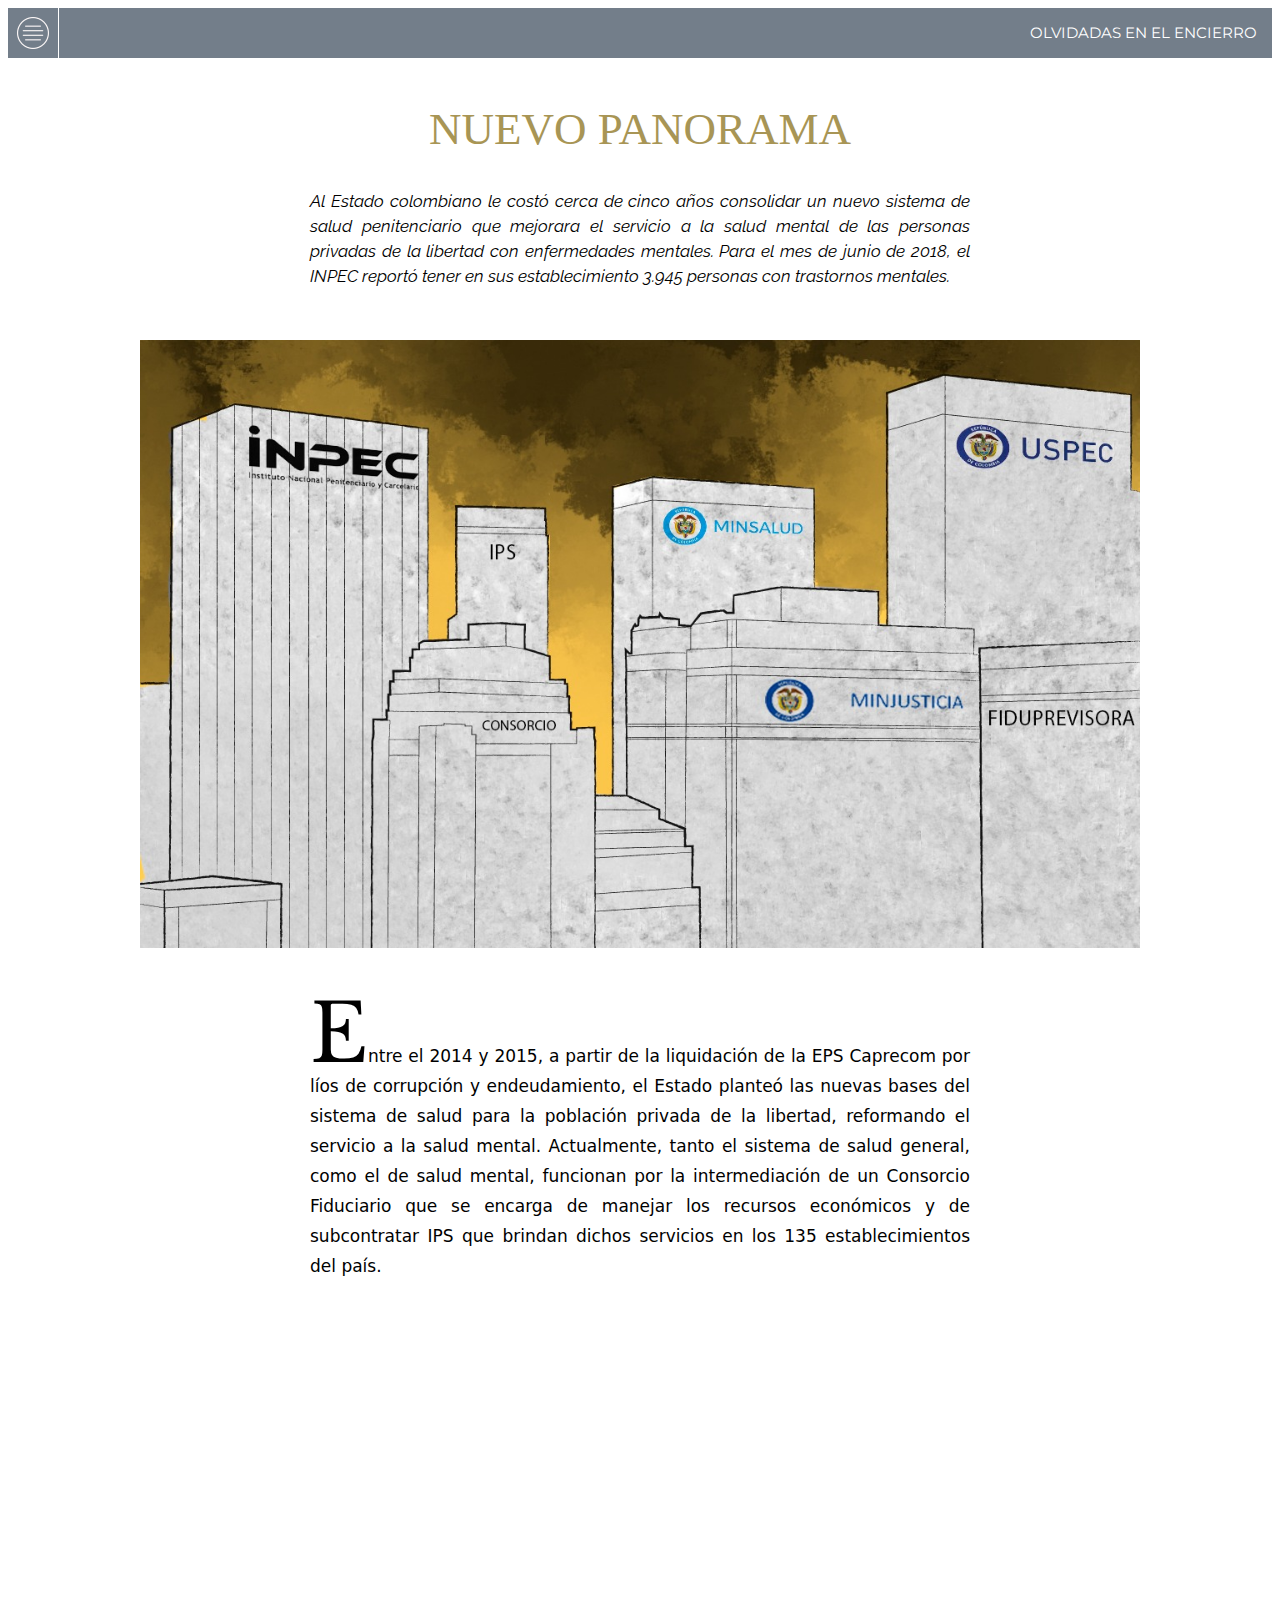
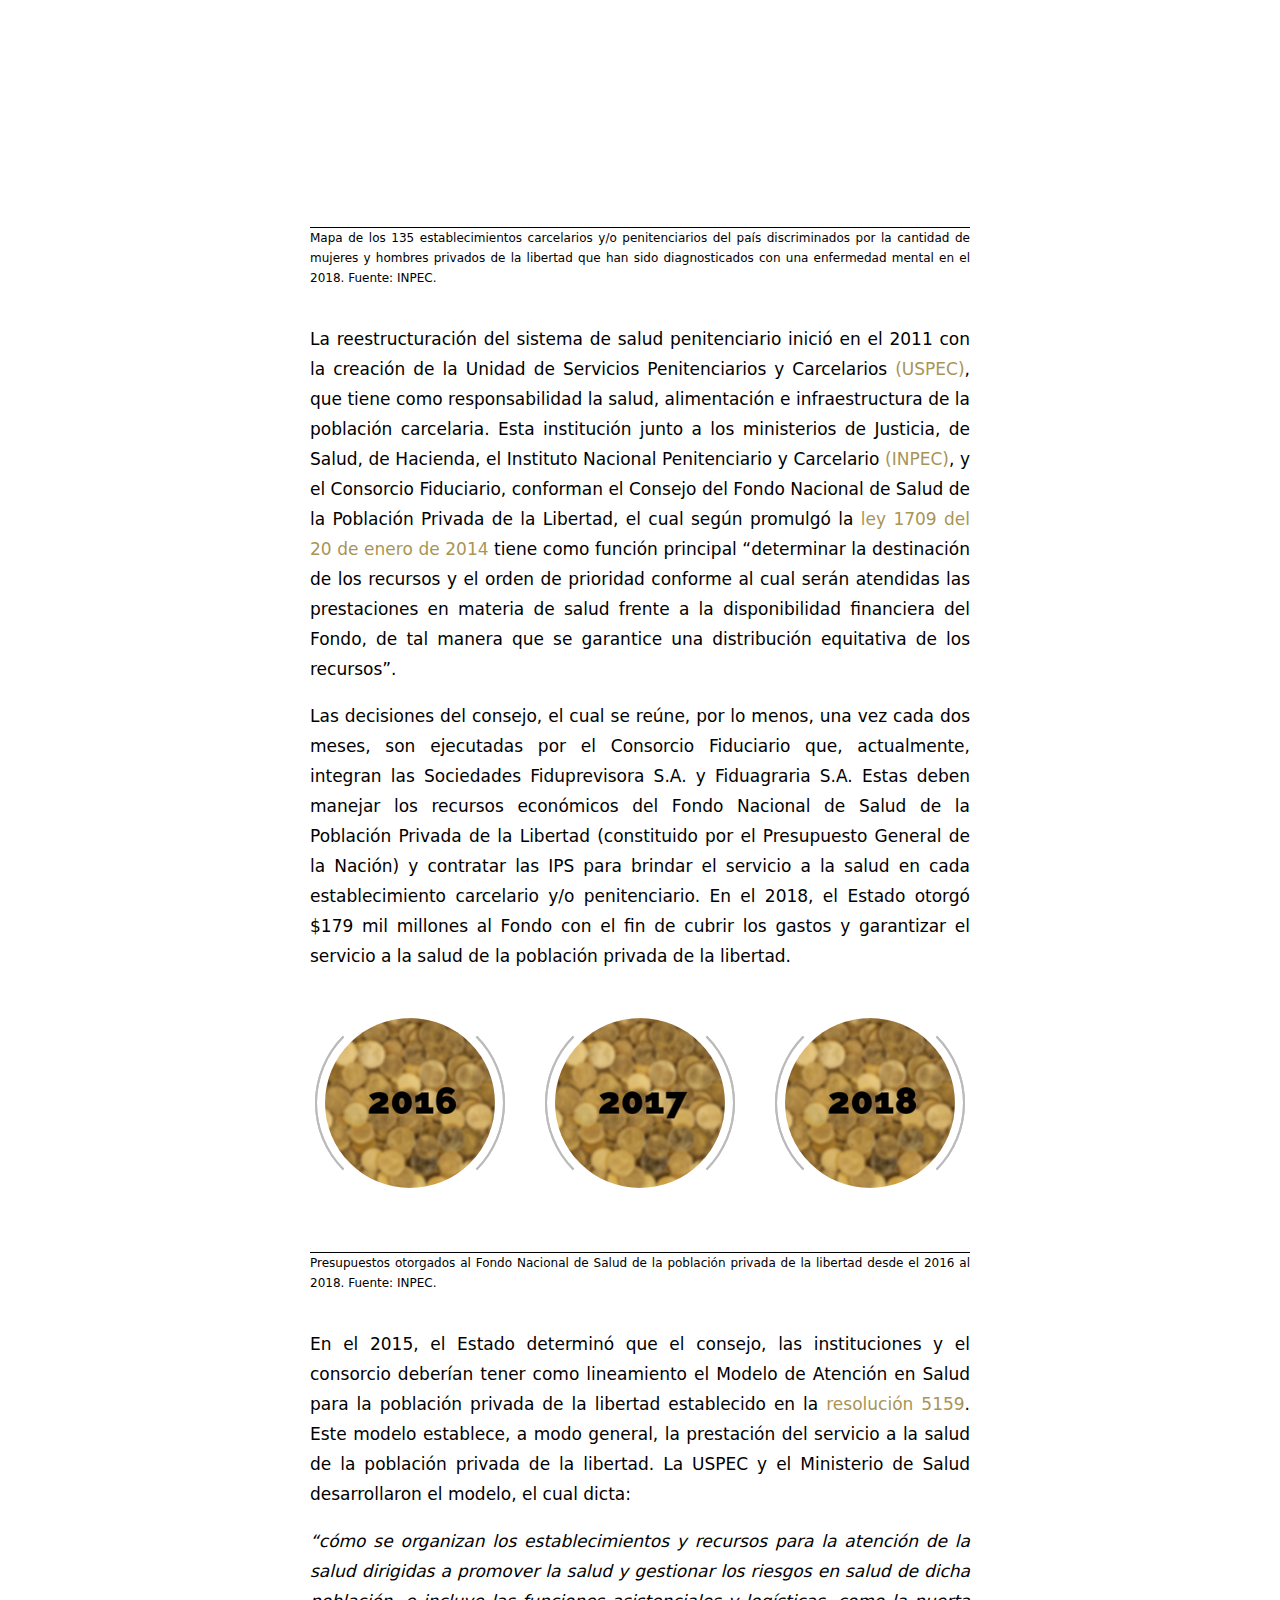
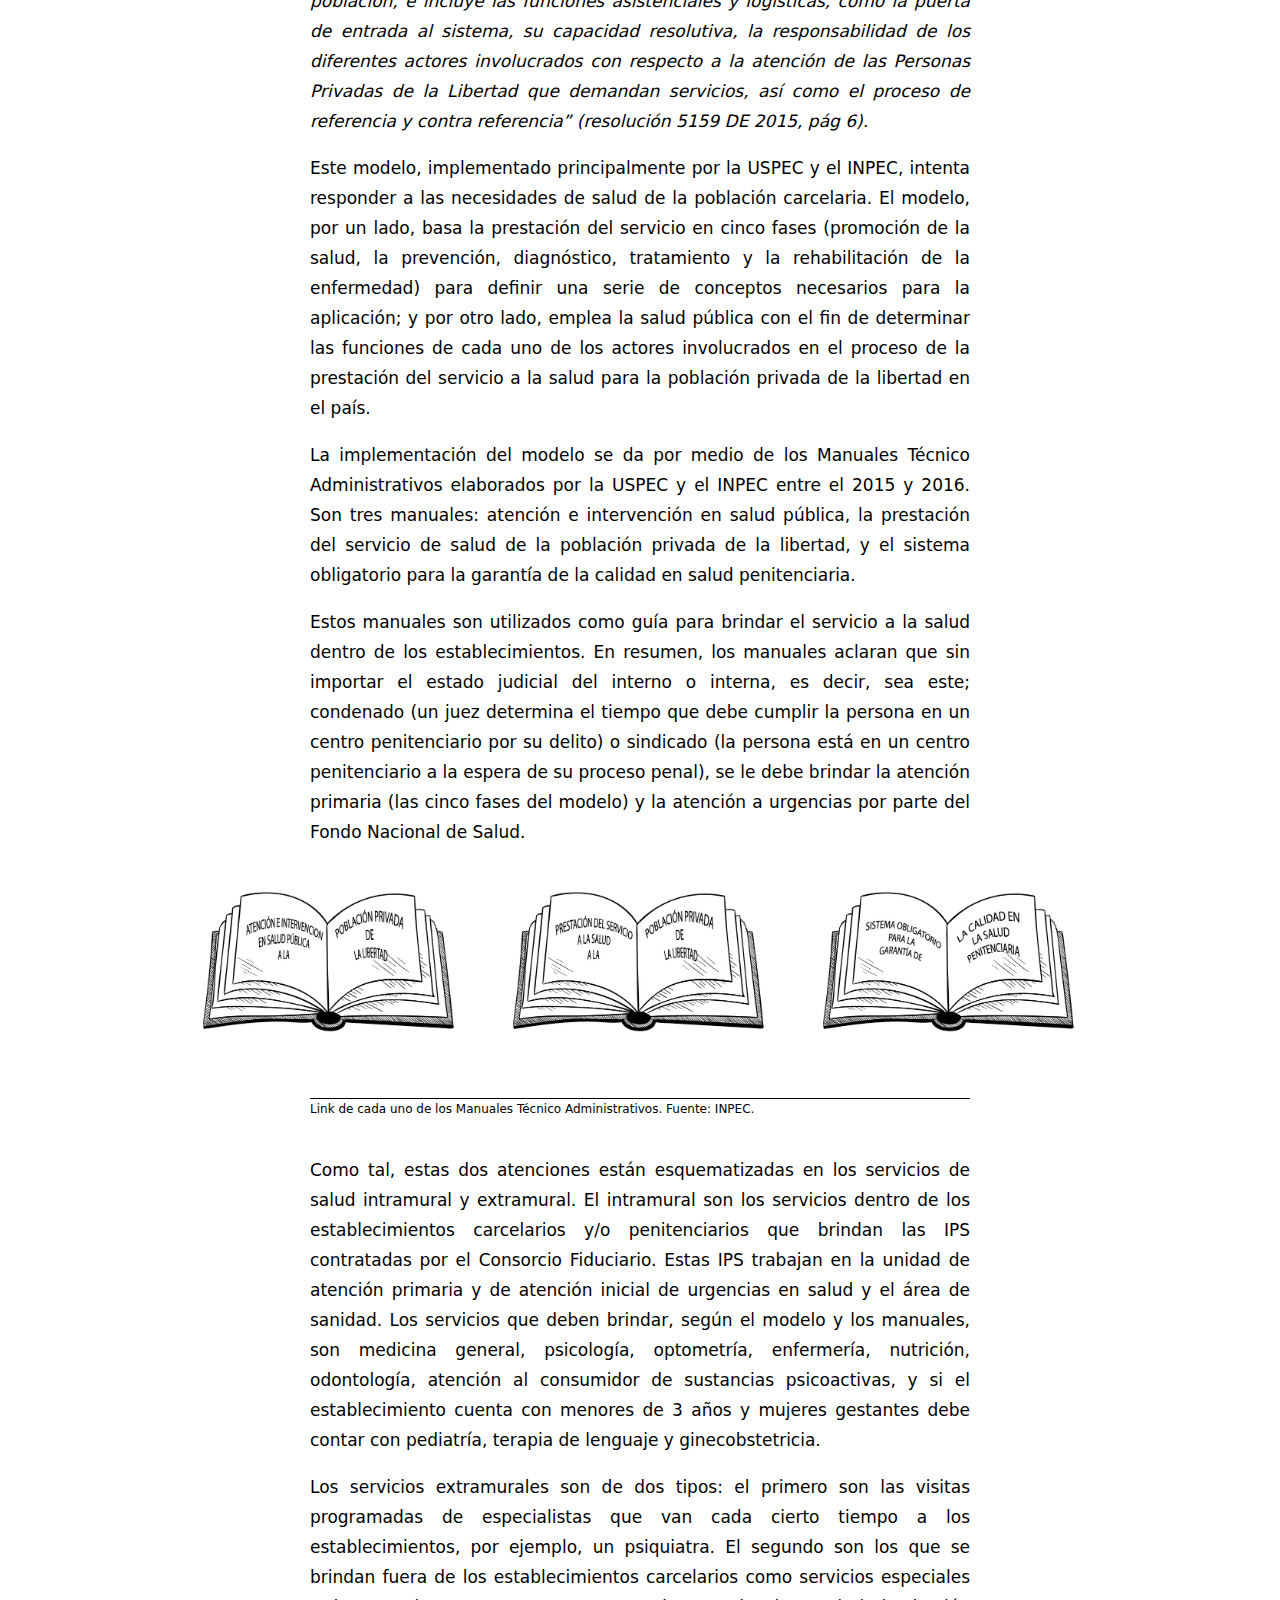
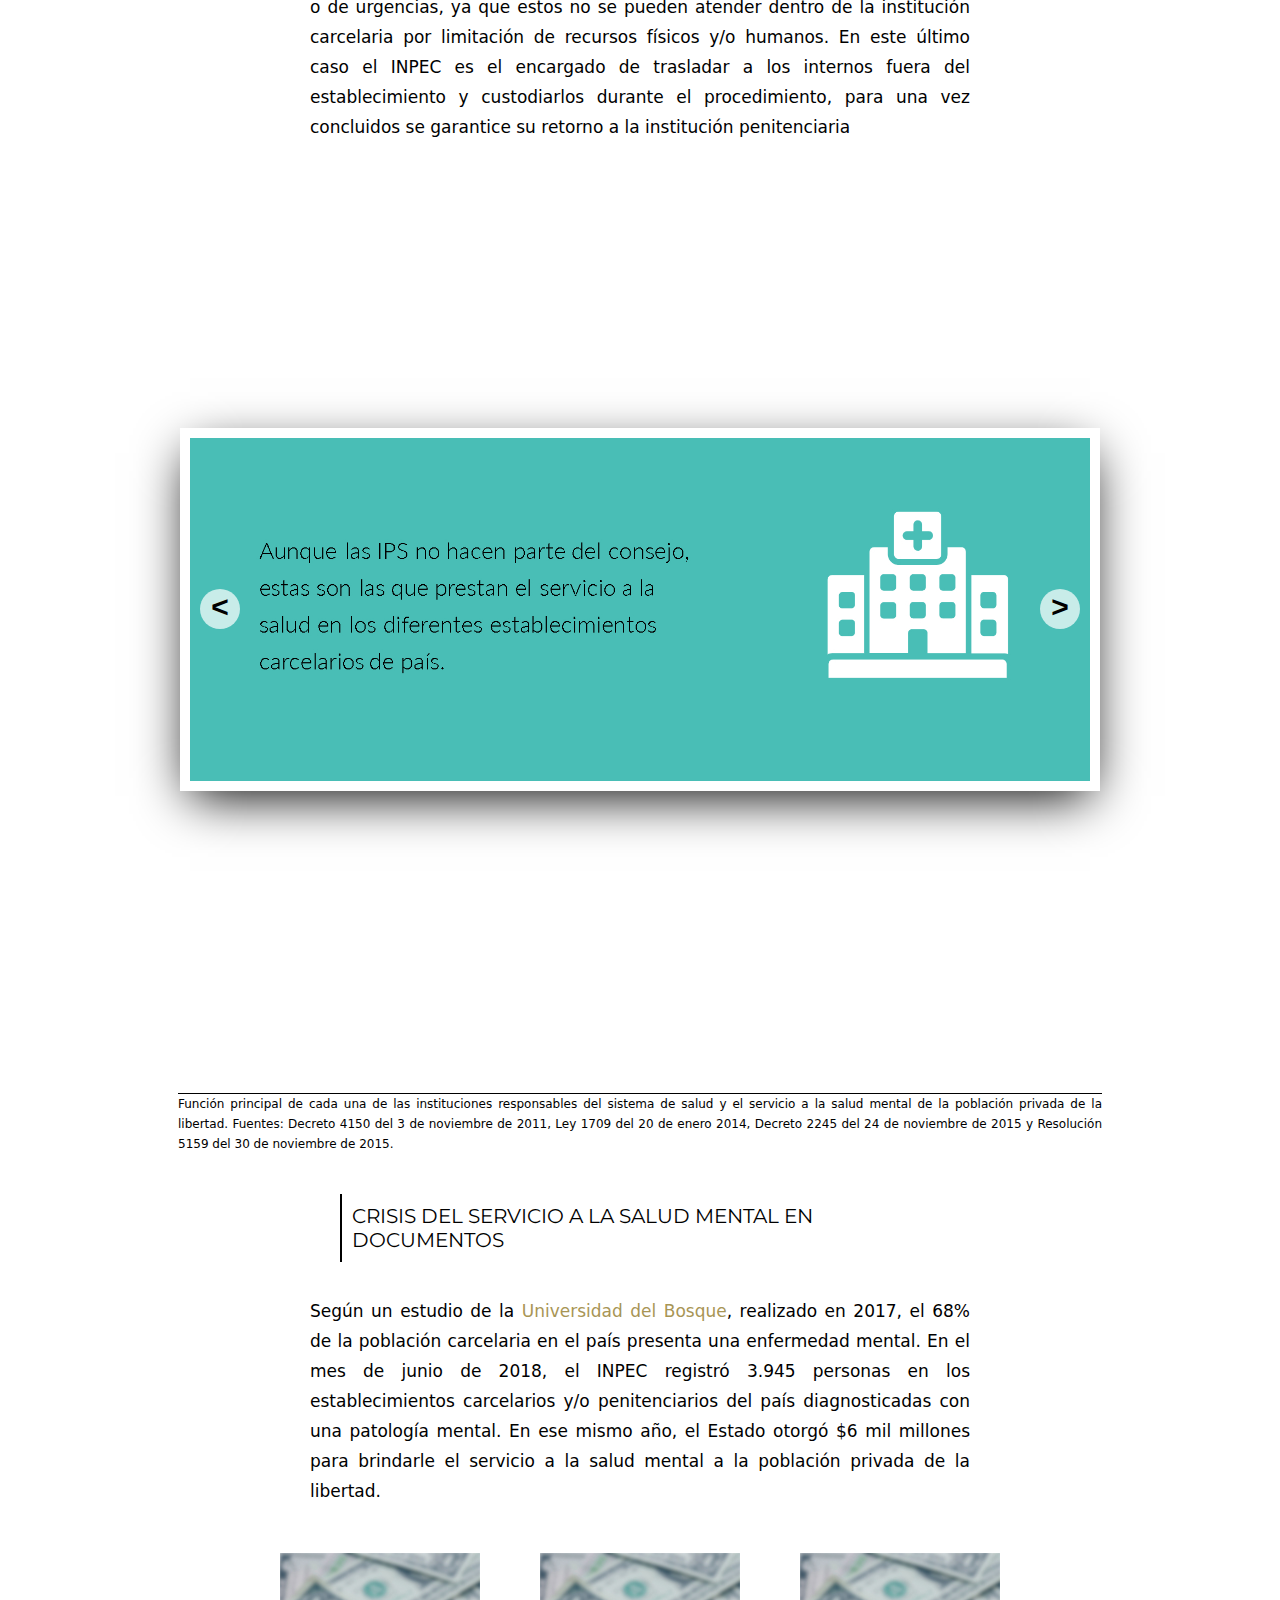
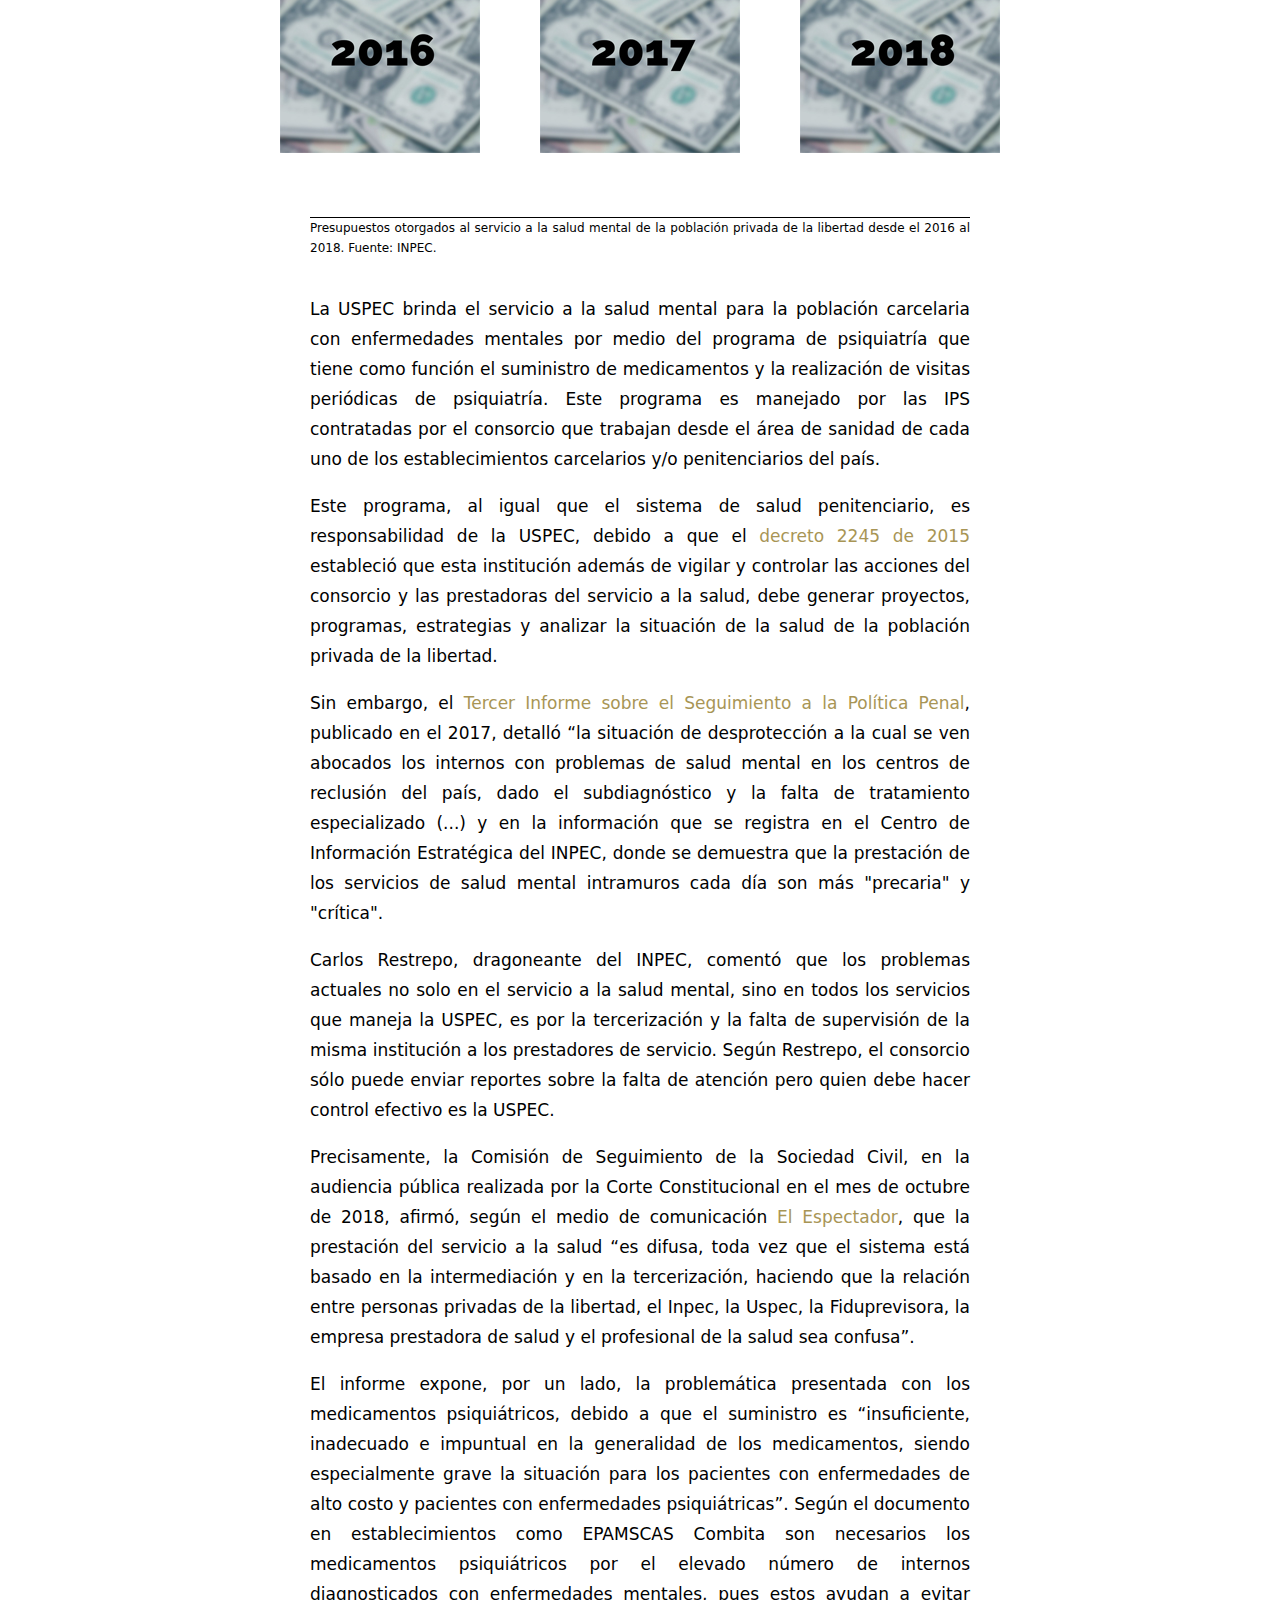
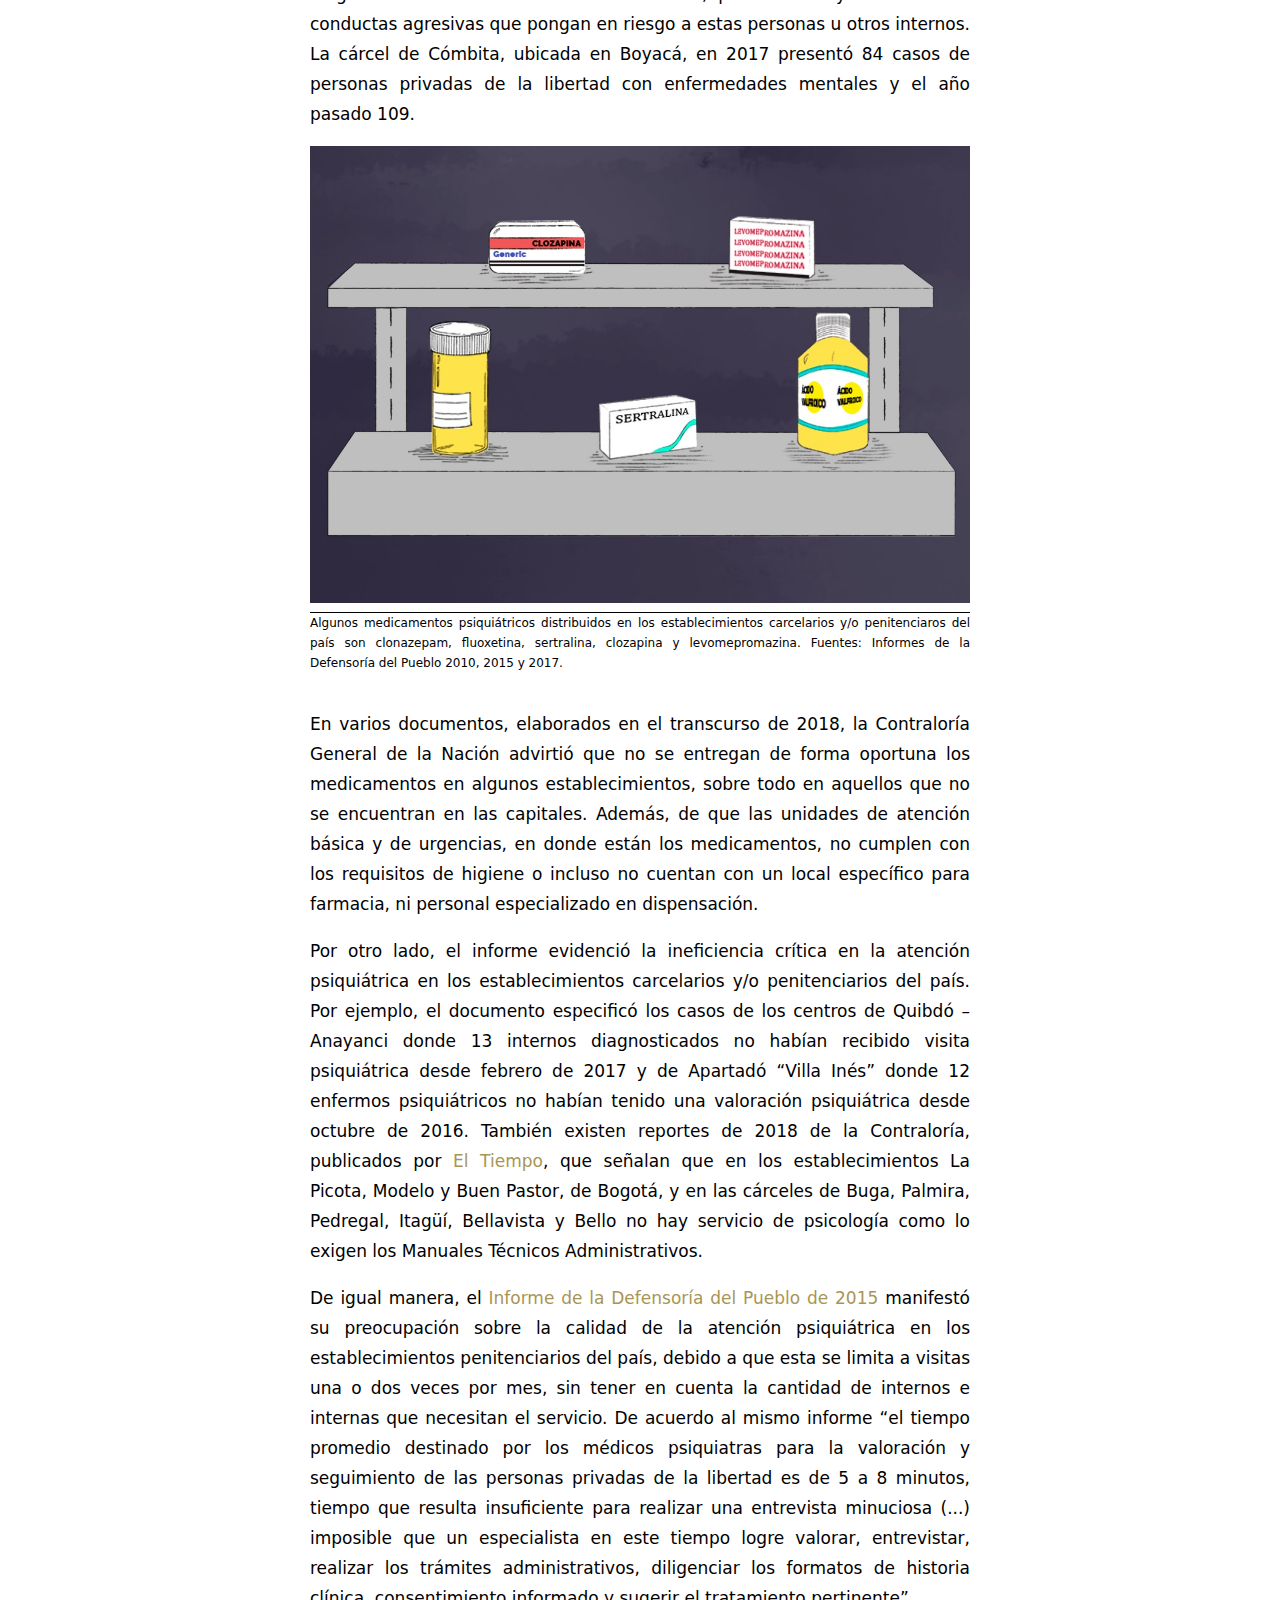
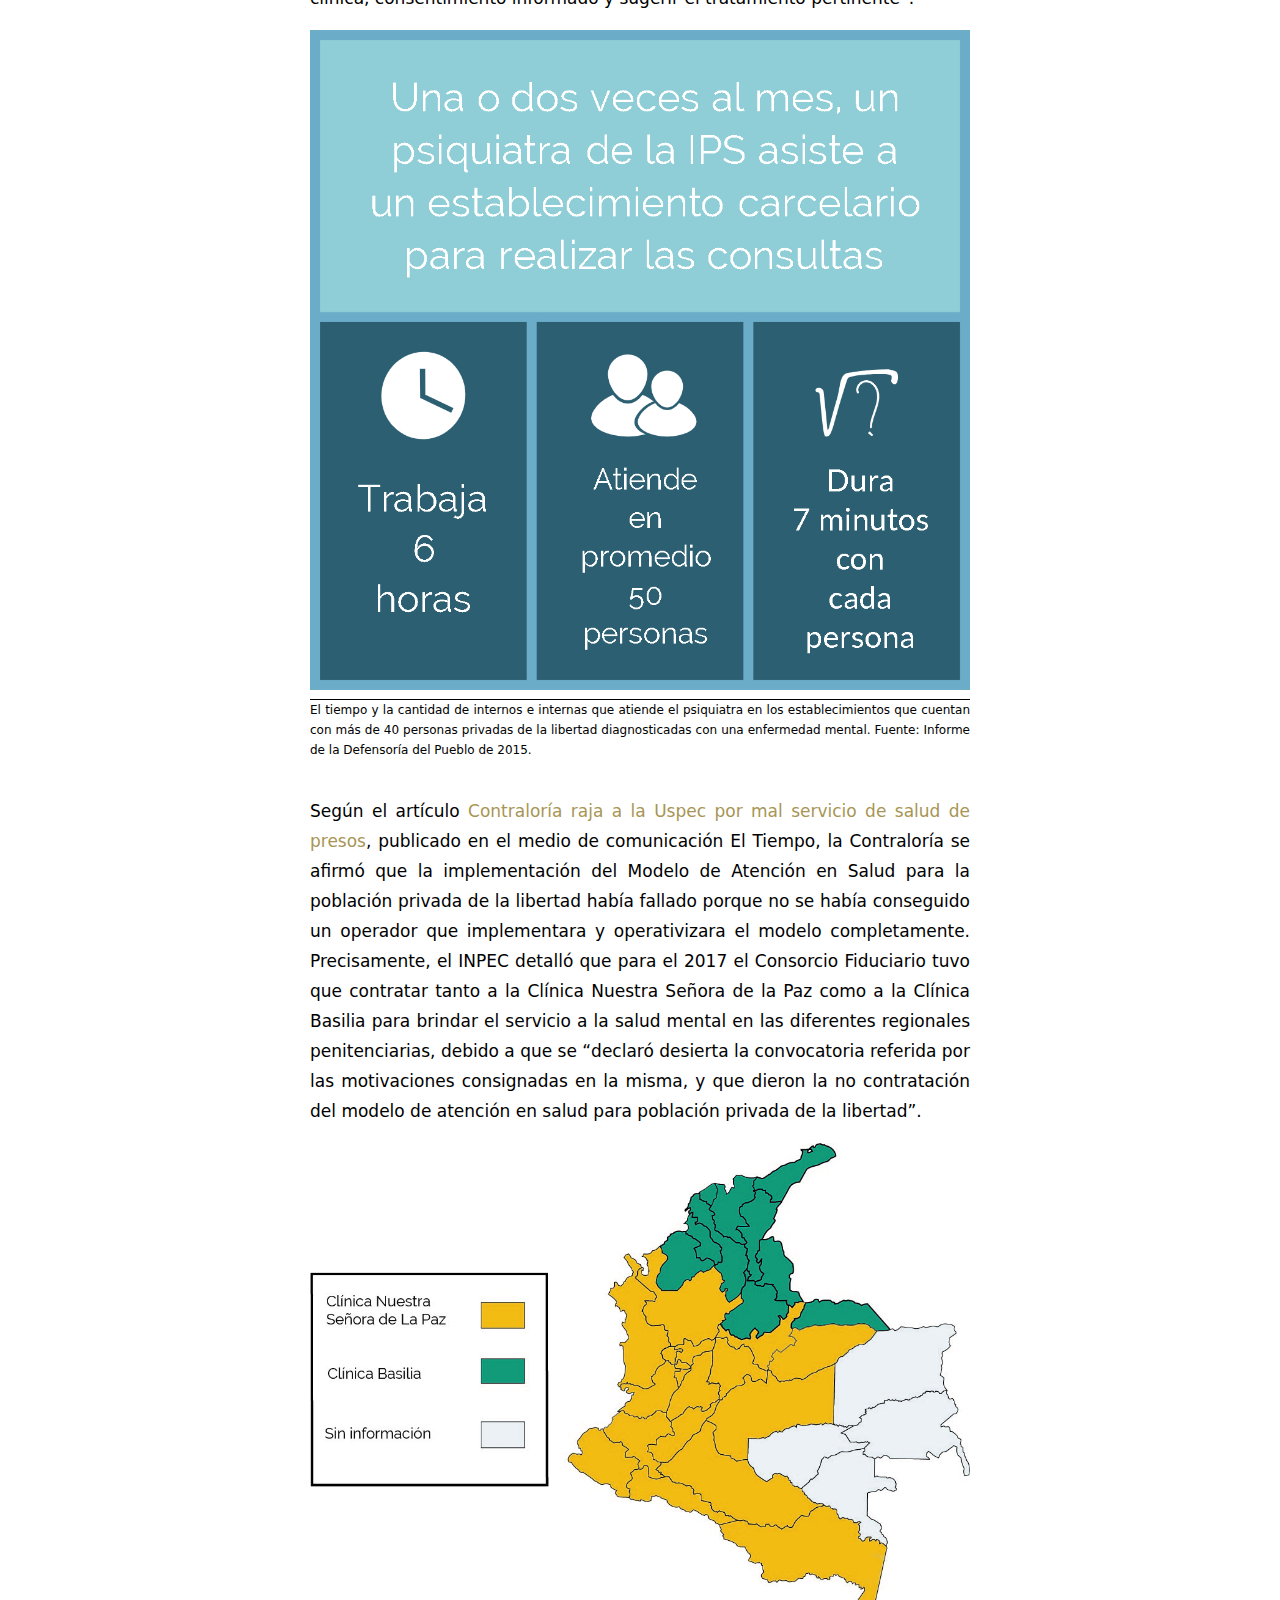
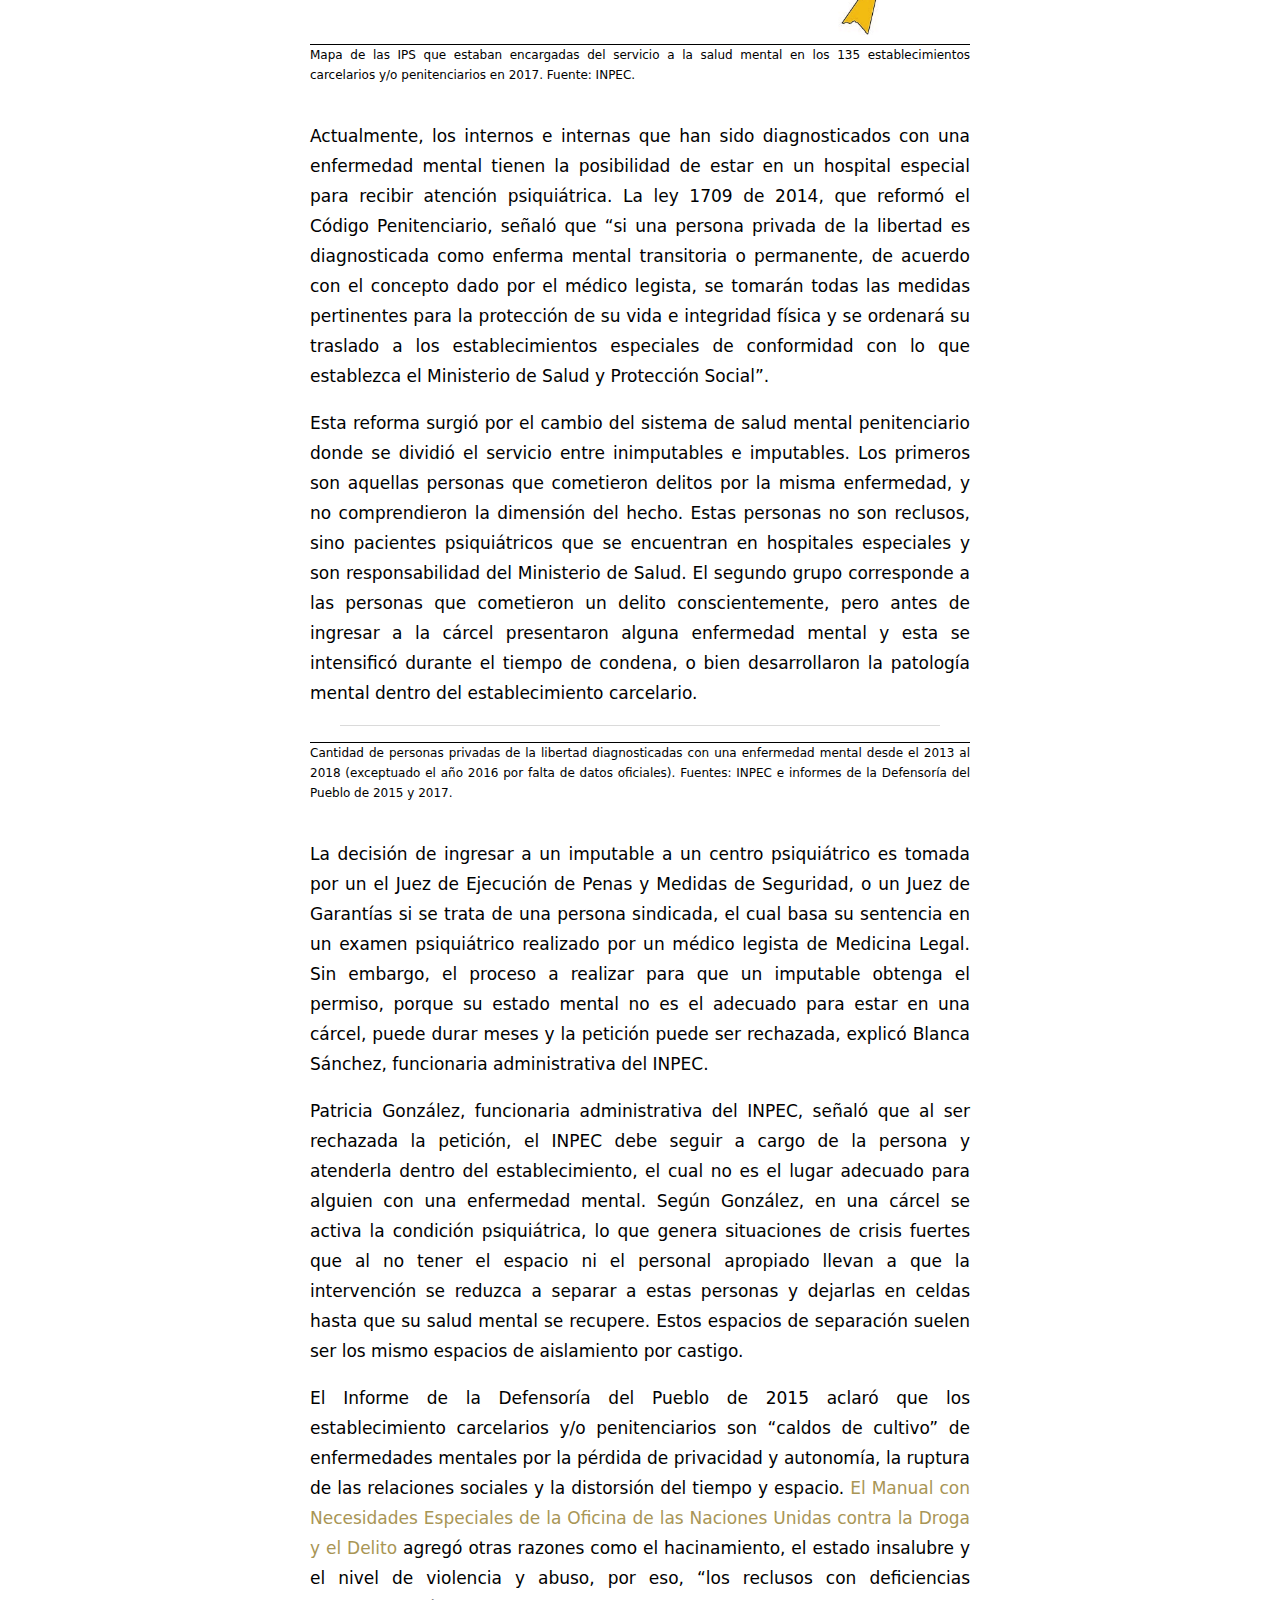
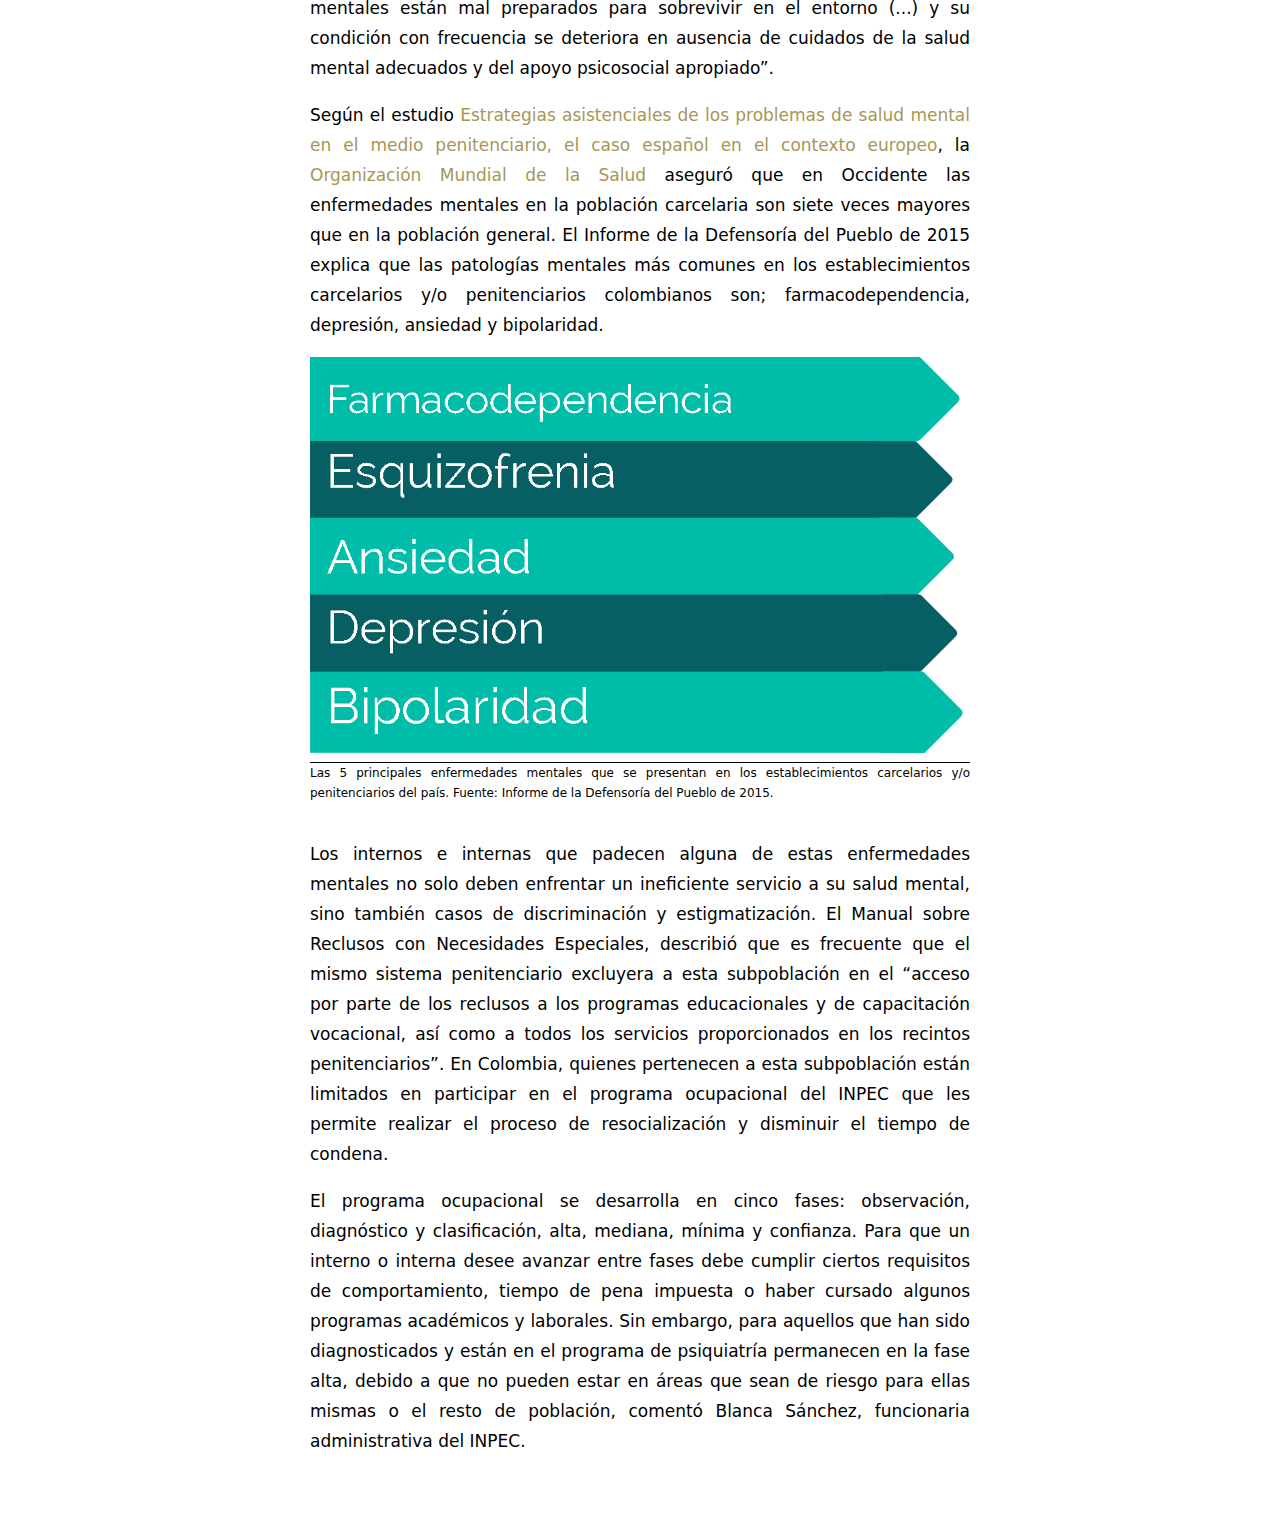
==== commit e939fd16: "Update salud general.html" ====
--- a/salud general.html
+++ b/salud general.html
@@ -588,6 +588,48 @@
 
 </div>
 </div>
-<script src="slider.js"></script>
+<script>
+	//almacenar slider en una variable
+var slider = $('slider');
+//almacenar botones
+var siguiente = $('#btn-next');
+var anterior = $('#btn-prev');
+
+//mover ultima imagen al primer lugar
+$('#slider .slider__section:last').insertBefore('#slider .slider__section:first');
+//mostrar la primera imagen con un margen de -100%
+slider.css('margin-left', '-'+100+'%');
+
+function moverD() {
+	slider.animate({
+		marginLeft:'-'+200+'%'
+	} ,700, function(){
+		$('#slider .slider__section:first').insertAfter('#slider .slider__section:last');
+		slider.css('margin-left', '-'+100+'%');
+	});
+}
+
+function moverI() {
+	slider.animate({
+		marginLeft:0
+	} ,700, function(){
+		$('#slider .slider__section:last').insertBefore('#slider .slider__section:first');
+		slider.css('margin-left', '-'+100+'%');
+	});
+}
+
+
+siguiente.on('click',function() {
+	moverD();
+	clearInterval(interval);
+	autoplay();
+});
+
+anterior.on('click',function() {
+	moverI();
+	clearInterval(interval);
+	autoplay();
+	}); </script>
+	
 </body>
 </html>
